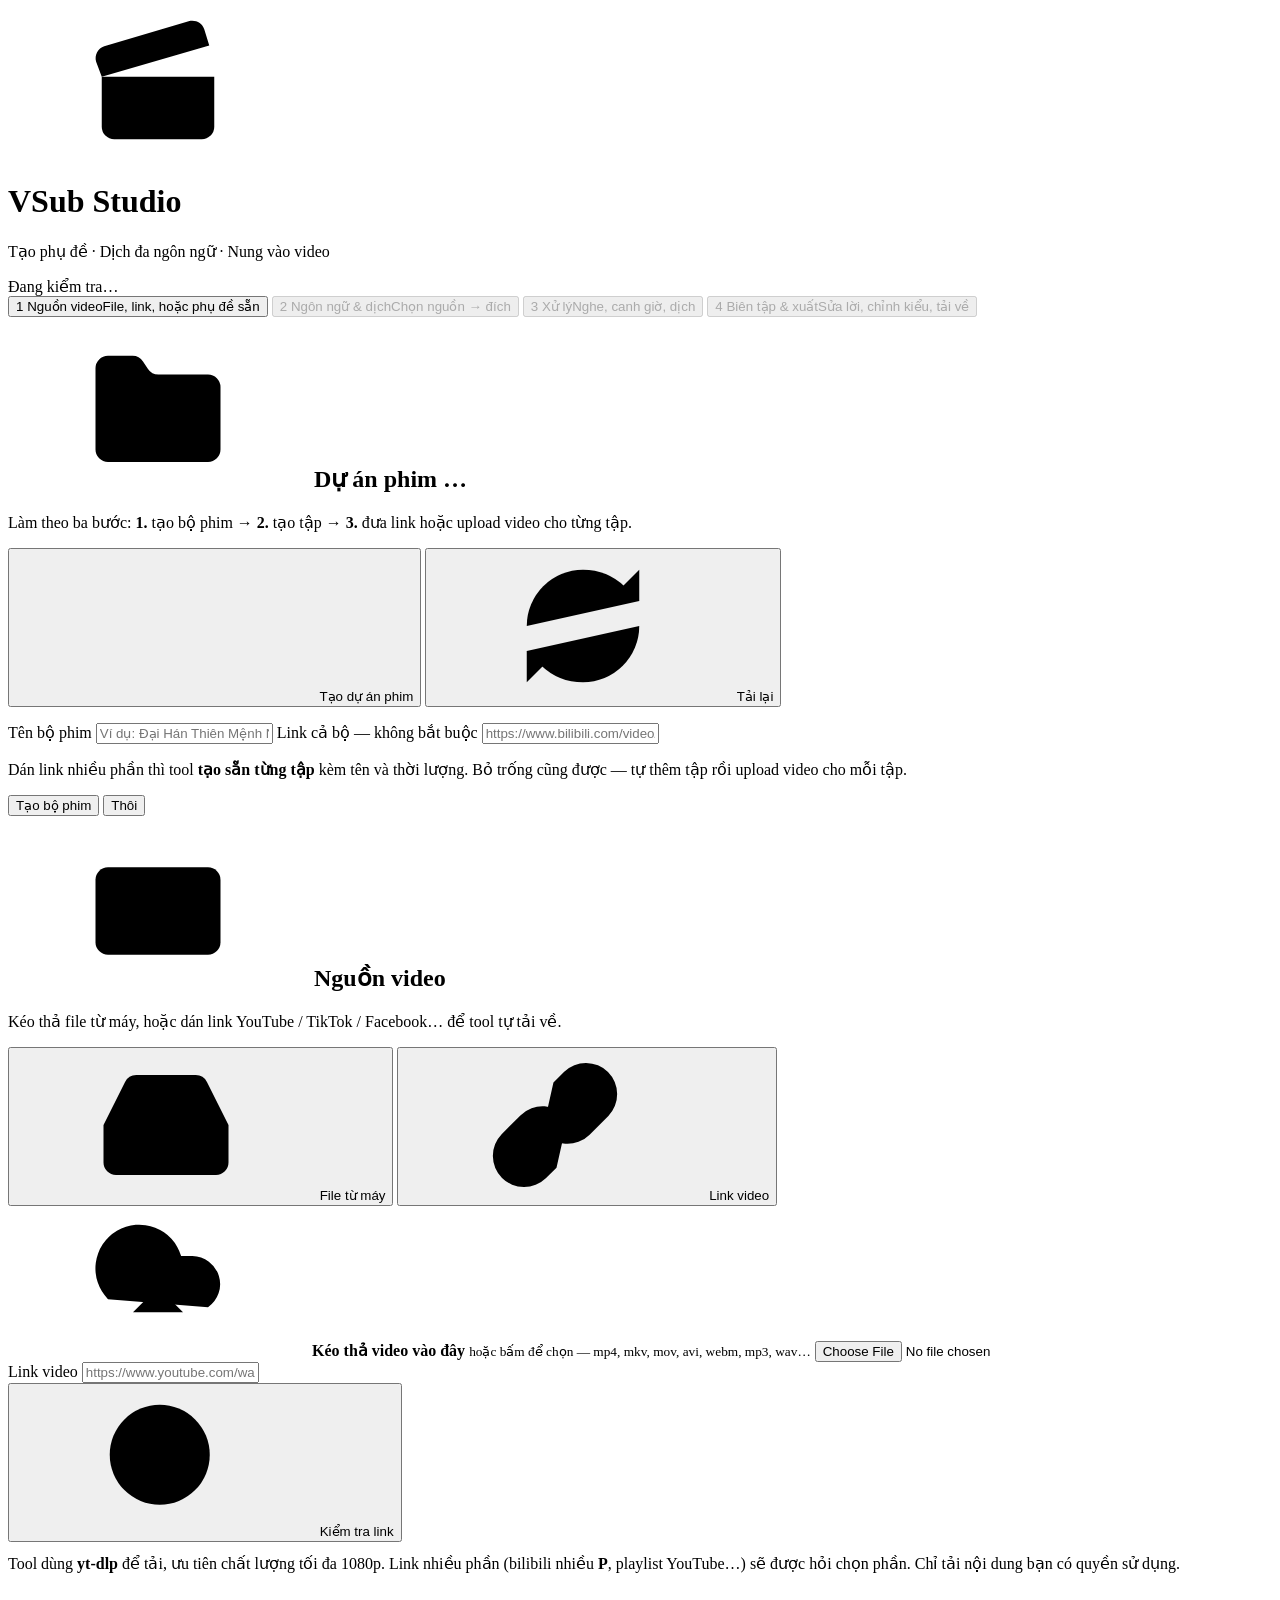
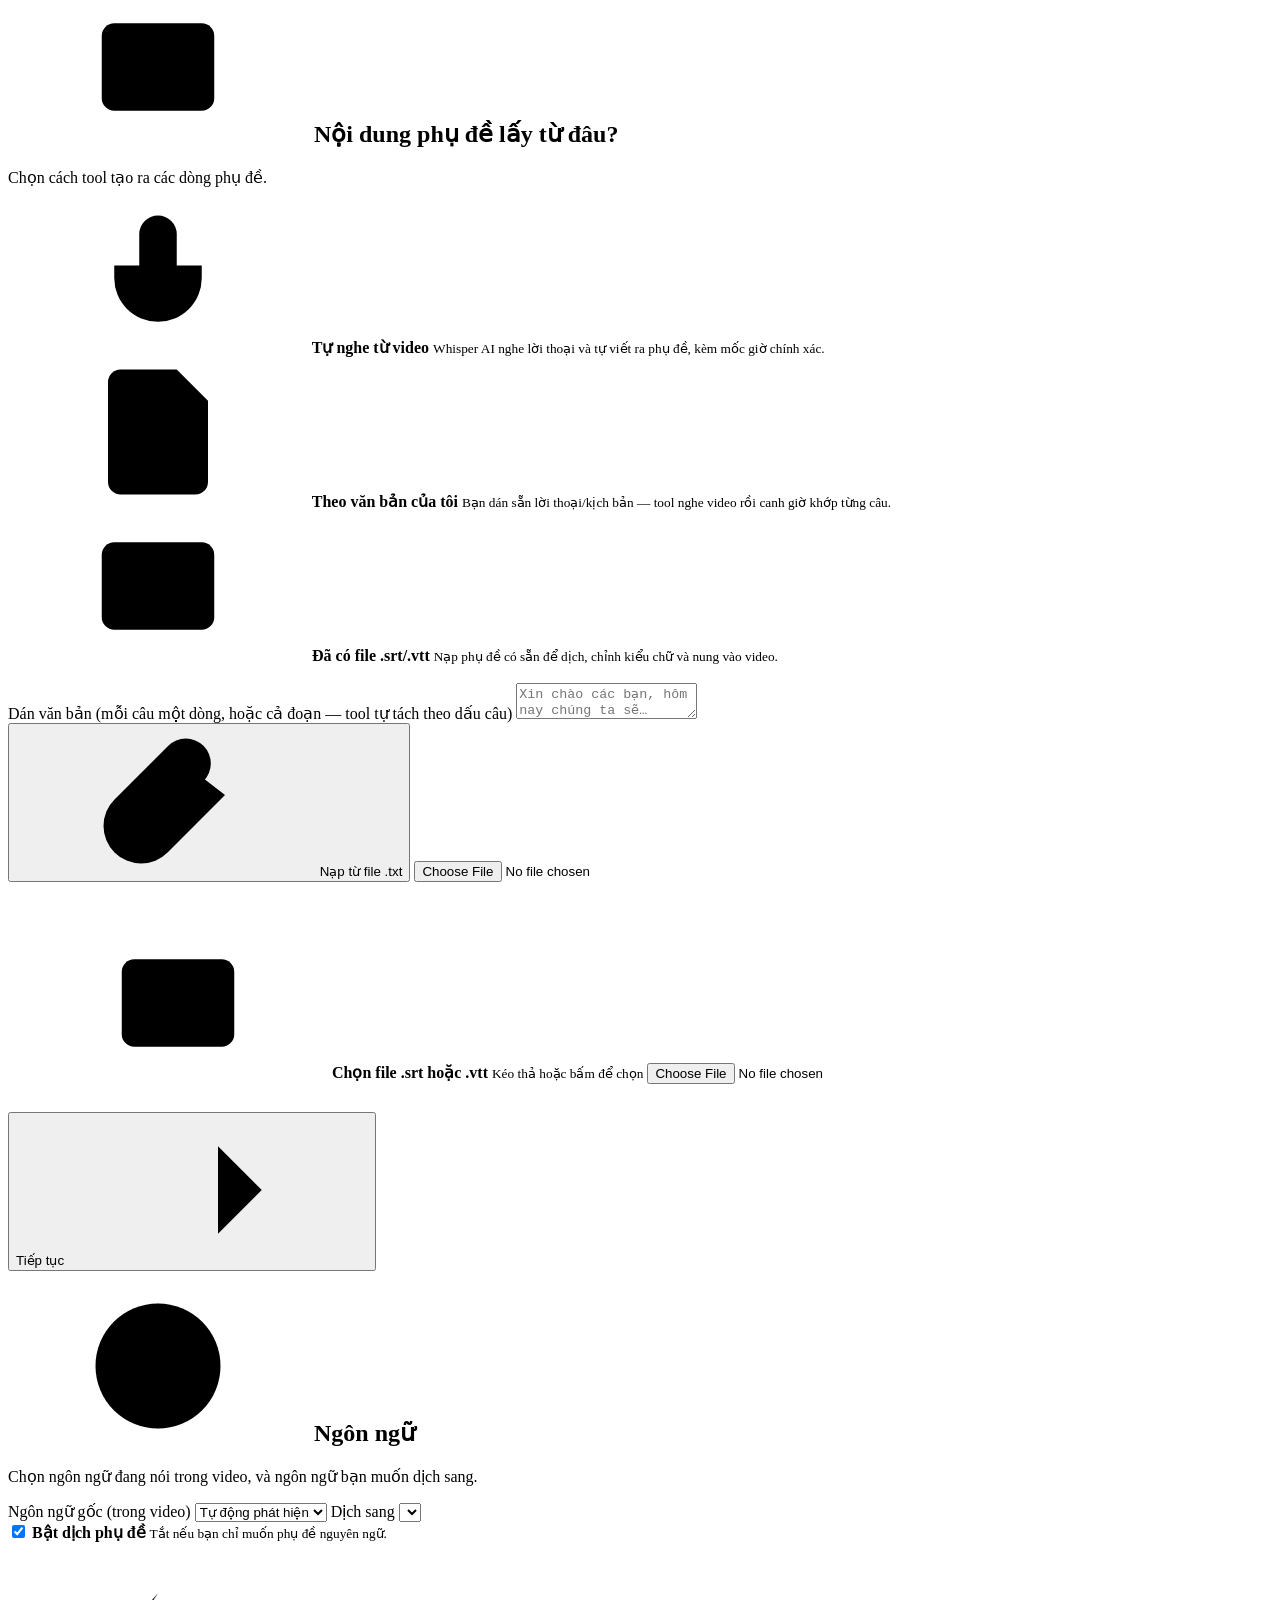
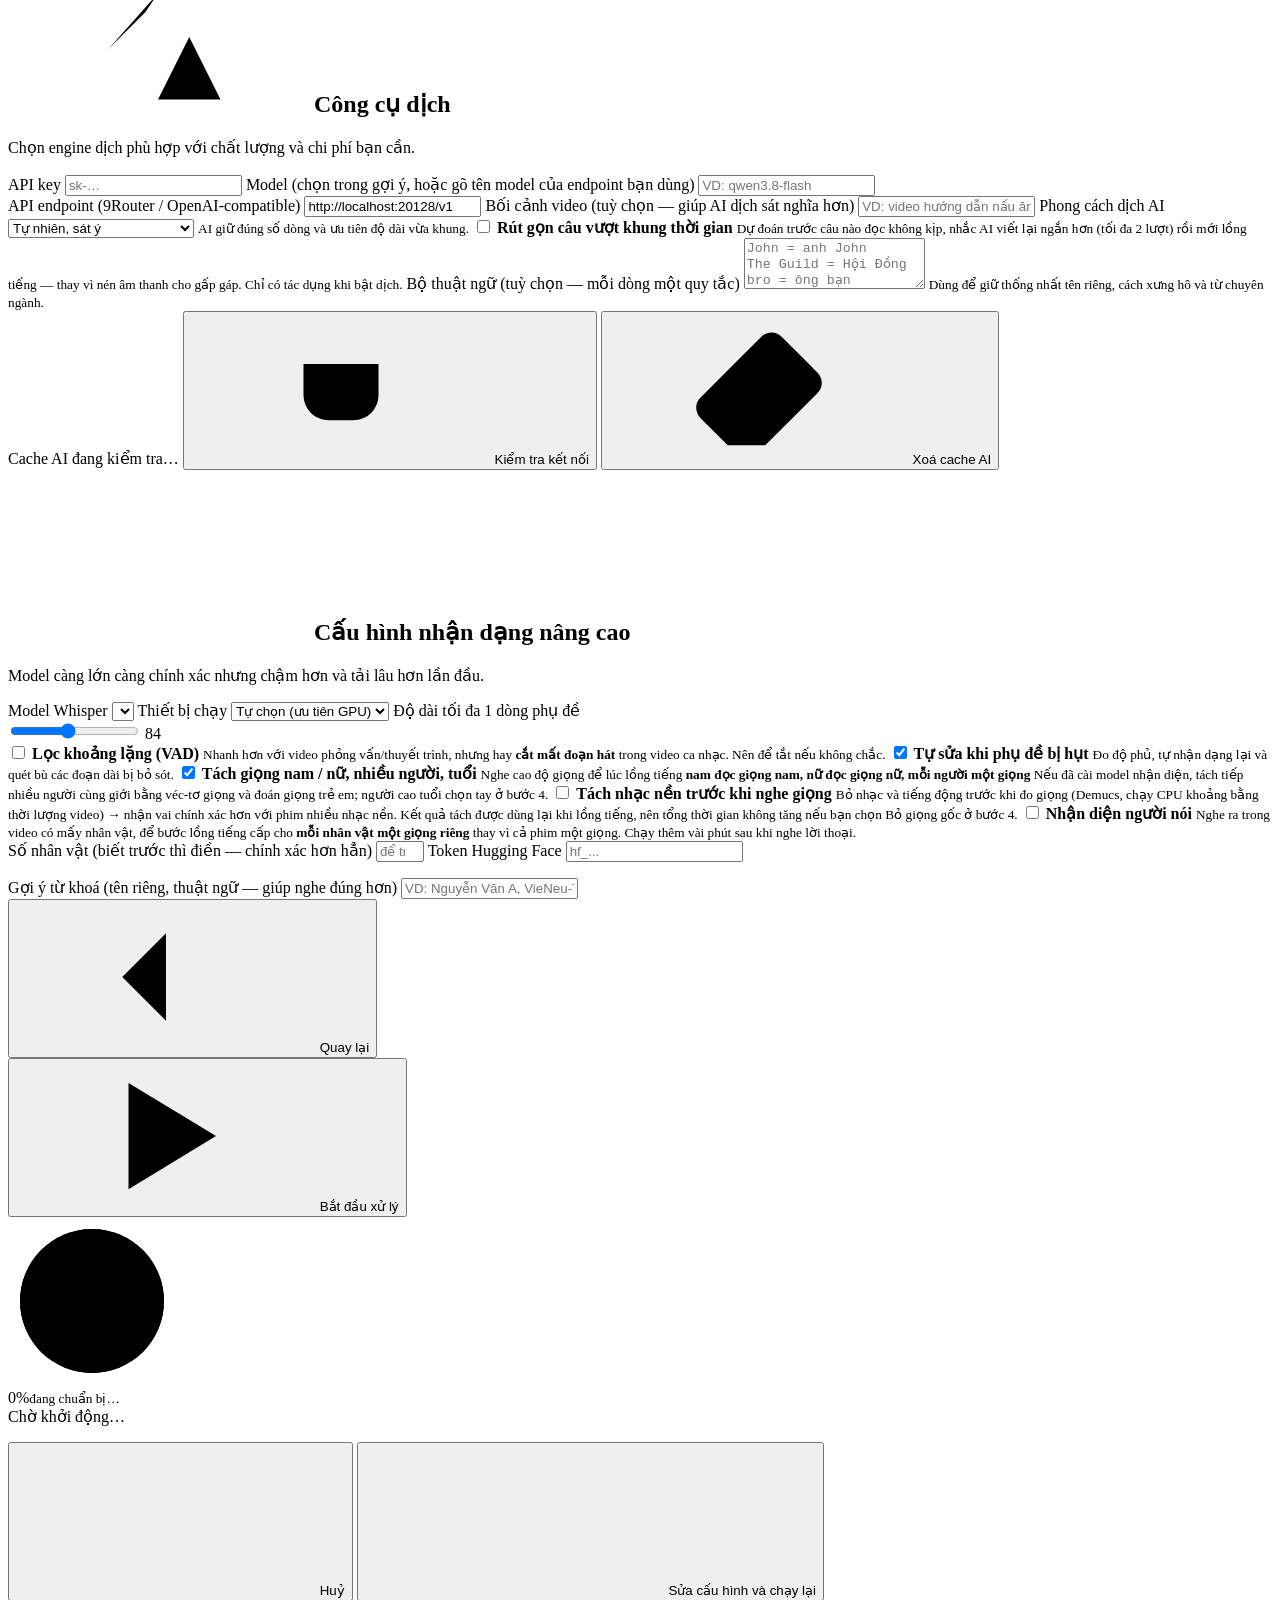
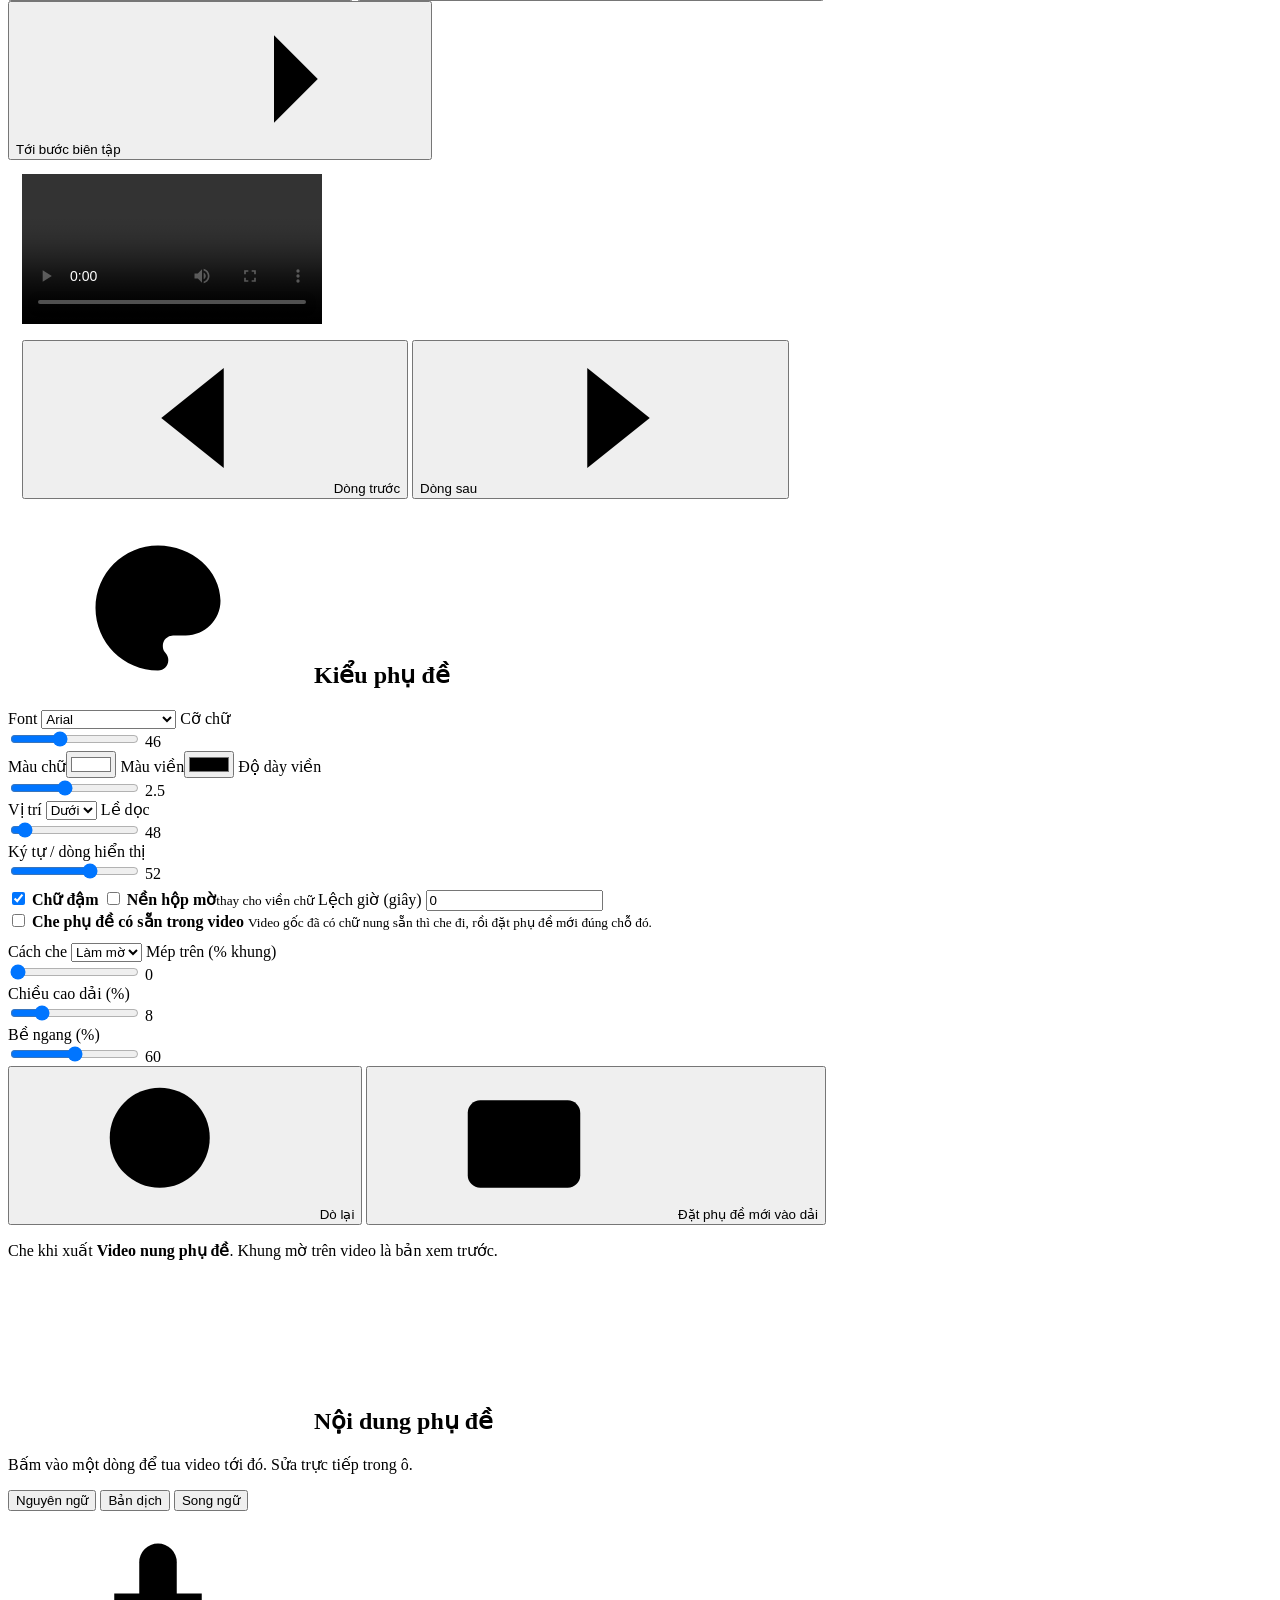
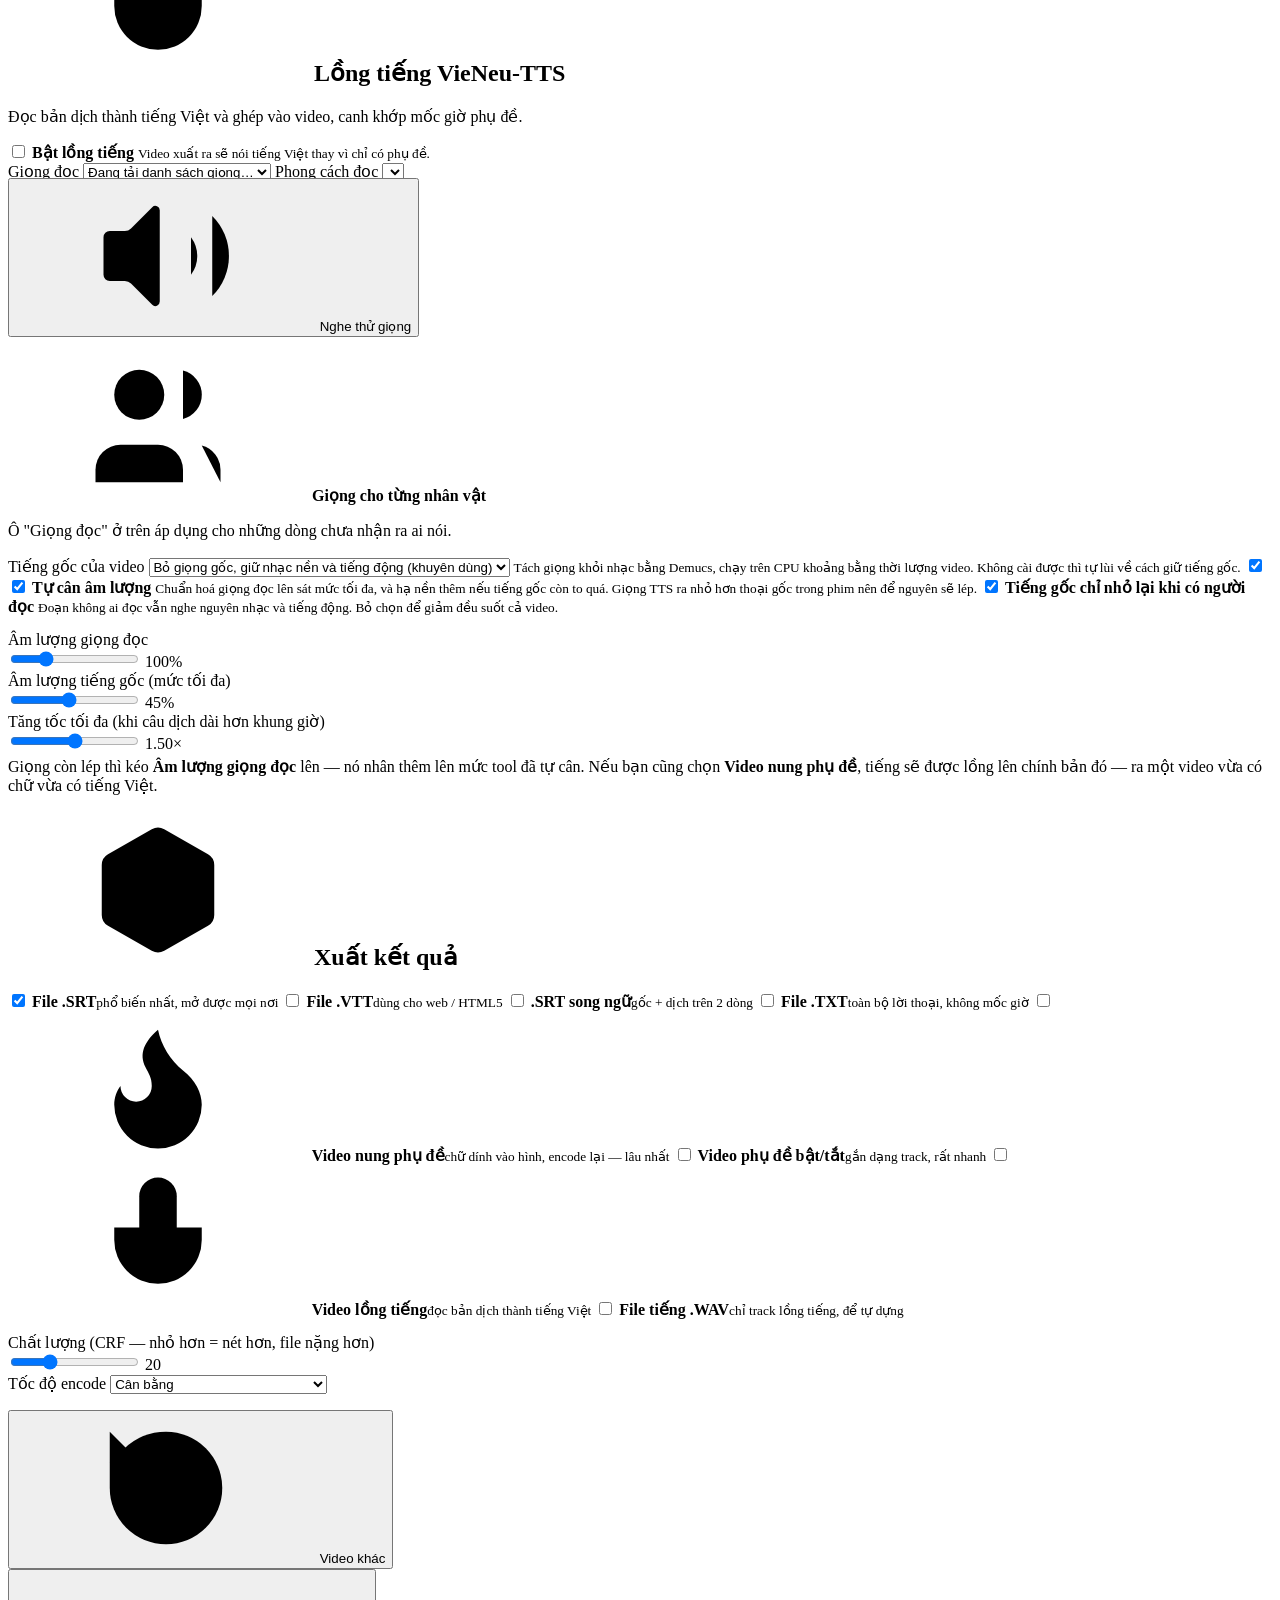
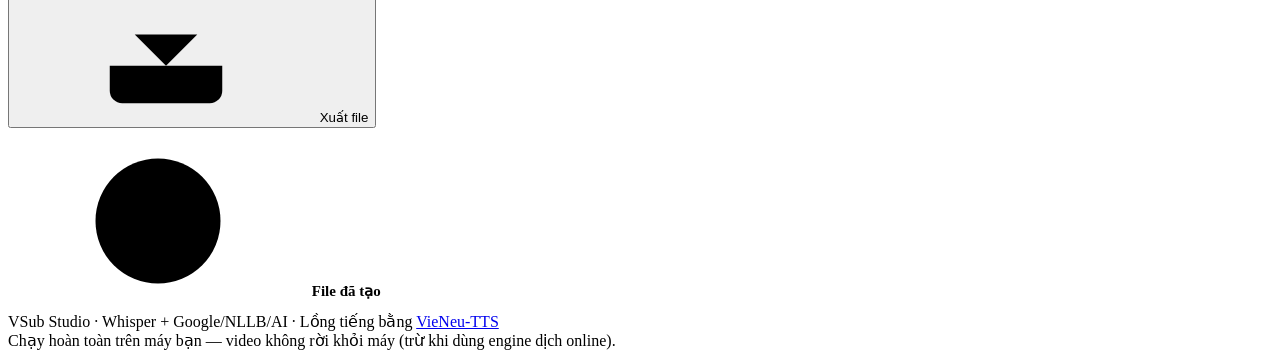
==== frontend/index.html @ 32cf1b8c "Bỏ giọng gốc bằng Demucs, giữ nhạc nền và tiếng động; chế độ tiếng gốc ở bước 4; tách nhạc trước khi" ====
<!DOCTYPE html>
<html lang="vi">
<head>
<meta charset="utf-8">
<meta name="viewport" content="width=device-width, initial-scale=1">
<title>VSub Studio — Tạo phụ đề & dịch video</title>
<script>
// Áp chủ đề đã lưu trước khi vẽ, tránh nháy sáng/tối; màu nhấn tuỳ chọn do js/theme.js lo.
// Chưa chọn gì thì dùng 'vang' (Hoàng kim) — trùng DEFAULT_THEME trong js/theme.js.
try { var _t = JSON.parse(localStorage.getItem('vsub.theme.v1') || '{}').theme || 'vang';
  if (_t !== 'hong') document.documentElement.dataset.theme = _t; } catch (e) { document.documentElement.dataset.theme = 'vang'; }
</script>
<link rel="stylesheet" href="/css/style.css">
<link rel="icon" href="data:image/svg+xml,<svg xmlns='http://www.w3.org/2000/svg' viewBox='0 0 32 32'><rect width='32' height='32' rx='8' fill='%23151009'/><rect x='1.5' y='1.5' width='29' height='29' rx='6.5' fill='none' stroke='%23dbb15c' stroke-width='1.5'/><path d='M13 10.5v11l9-5.5z' fill='%23e2b659'/></svg>">
</head>
<body>

<!-- Bộ icon SVG nội tuyến (nét 24px, lấy theo kiểu Lucide — giấy phép ISC). Dùng: <svg class="i"><use href="#i-ten"/></svg> -->
<svg xmlns="http://www.w3.org/2000/svg" style="display:none" aria-hidden="true">
  <symbol id="i-clapper" viewBox="0 0 24 24"><path d="M20.2 6 3 11l-.9-2.4c-.3-1.1.3-2.2 1.3-2.5l13.5-4c1.1-.3 2.2.3 2.5 1.3Z"/><path d="m6.2 5.3 3.1 3.9"/><path d="m12.4 3.4 3.1 4"/><path d="M3 11h18v8a2 2 0 0 1-2 2H5a2 2 0 0 1-2-2Z"/></symbol>
  <symbol id="i-film" viewBox="0 0 24 24"><rect width="18" height="18" x="3" y="3" rx="2"/><path d="M7 3v18"/><path d="M3 7.5h4"/><path d="M3 12h18"/><path d="M3 16.5h4"/><path d="M17 3v18"/><path d="M17 7.5h4"/><path d="M17 16.5h4"/></symbol>
  <symbol id="i-video" viewBox="0 0 24 24"><path d="m16 13 5.2 3.5a.5.5 0 0 0 .8-.4V7.9a.5.5 0 0 0-.8-.4L16 10.5"/><rect x="2" y="6" width="14" height="12" rx="2"/></symbol>
  <symbol id="i-folder" viewBox="0 0 24 24"><path d="M20 20a2 2 0 0 0 2-2V8a2 2 0 0 0-2-2h-7.9a2 2 0 0 1-1.7-.9l-.8-1.2A2 2 0 0 0 7.9 3H4a2 2 0 0 0-2 2v13a2 2 0 0 0 2 2Z"/></symbol>
  <symbol id="i-plus" viewBox="0 0 24 24"><path d="M5 12h14"/><path d="M12 5v14"/></symbol>
  <symbol id="i-minus" viewBox="0 0 24 24"><path d="M5 12h14"/></symbol>
  <symbol id="i-refresh" viewBox="0 0 24 24"><path d="M3 12a9 9 0 0 1 9-9 9.75 9.75 0 0 1 6.74 2.74L21 8"/><path d="M21 3v5h-5"/><path d="M21 12a9 9 0 0 1-9 9 9.75 9.75 0 0 1-6.74-2.74L3 16"/><path d="M8 16H3v5"/></symbol>
  <symbol id="i-rotate" viewBox="0 0 24 24"><path d="M3 12a9 9 0 1 0 9-9 9.75 9.75 0 0 0-6.74 2.74L3 8"/><path d="M3 3v5h5"/></symbol>
  <symbol id="i-download" viewBox="0 0 24 24"><path d="M21 15v4a2 2 0 0 1-2 2H5a2 2 0 0 1-2-2v-4"/><path d="m7 10 5 5 5-5"/><path d="M12 15V3"/></symbol>
  <symbol id="i-import" viewBox="0 0 24 24"><path d="M12 3v12"/><path d="m8 11 4 4 4-4"/><path d="M8 5H4a2 2 0 0 0-2 2v10a2 2 0 0 0 2 2h16a2 2 0 0 0 2-2V7a2 2 0 0 0-2-2h-4"/></symbol>
  <symbol id="i-upload-cloud" viewBox="0 0 24 24"><path d="M12 13v8"/><path d="M4 14.9A7 7 0 1 1 15.7 8h1.8a4.5 4.5 0 0 1 2.5 8.2"/><path d="m8 17 4-4 4 4"/></symbol>
  <symbol id="i-hard-drive" viewBox="0 0 24 24"><path d="M22 12H2"/><path d="M5.45 5.11 2 12v6a2 2 0 0 0 2 2h16a2 2 0 0 0 2-2v-6l-3.45-6.89A2 2 0 0 0 16.76 4H7.24a2 2 0 0 0-1.79 1.11z"/><path d="M6 16h.01"/><path d="M10 16h.01"/></symbol>
  <symbol id="i-link" viewBox="0 0 24 24"><path d="M10 13a5 5 0 0 0 7.54.54l3-3a5 5 0 0 0-7.07-7.07l-1.72 1.71"/><path d="M14 11a5 5 0 0 0-7.54-.54l-3 3a5 5 0 0 0 7.07 7.07l1.71-1.71"/></symbol>
  <symbol id="i-search" viewBox="0 0 24 24"><circle cx="11" cy="11" r="8"/><path d="m21 21-4.3-4.3"/></symbol>
  <symbol id="i-captions" viewBox="0 0 24 24"><rect width="18" height="14" x="3" y="5" rx="2"/><path d="M7 15h4"/><path d="M15 15h2"/><path d="M7 11h2"/><path d="M13 11h4"/></symbol>
  <symbol id="i-mic" viewBox="0 0 24 24"><path d="M12 2a3 3 0 0 0-3 3v7a3 3 0 0 0 6 0V5a3 3 0 0 0-3-3Z"/><path d="M19 10v2a7 7 0 0 1-14 0v-2"/><path d="M12 19v3"/></symbol>
  <symbol id="i-file-text" viewBox="0 0 24 24"><path d="M15 2H6a2 2 0 0 0-2 2v16a2 2 0 0 0 2 2h12a2 2 0 0 0 2-2V7Z"/><path d="M14 2v4a2 2 0 0 0 2 2h4"/><path d="M10 9H8"/><path d="M16 13H8"/><path d="M16 17H8"/></symbol>
  <symbol id="i-paperclip" viewBox="0 0 24 24"><path d="m21.44 11.05-9.19 9.19a6 6 0 0 1-8.49-8.49l8.57-8.57A4 4 0 1 1 18 8.84l-8.59 8.57a2 2 0 0 1-2.83-2.83l8.49-8.48"/></symbol>
  <symbol id="i-globe" viewBox="0 0 24 24"><circle cx="12" cy="12" r="10"/><path d="M12 2a14.5 14.5 0 0 0 0 20 14.5 14.5 0 0 0 0-20"/><path d="M2 12h20"/></symbol>
  <symbol id="i-languages" viewBox="0 0 24 24"><path d="m5 8 6 6"/><path d="m4 14 6-6 2-3"/><path d="M2 5h12"/><path d="M7 2h1"/><path d="m22 22-5-10-5 10"/><path d="M14 18h6"/></symbol>
  <symbol id="i-plug" viewBox="0 0 24 24"><path d="M12 22v-5"/><path d="M9 8V2"/><path d="M15 8V2"/><path d="M18 8v5a4 4 0 0 1-4 4h-4a4 4 0 0 1-4-4V8Z"/></symbol>
  <symbol id="i-eraser" viewBox="0 0 24 24"><path d="m7 21-4.3-4.3c-1-1-1-2.5 0-3.4l9.6-9.6c1-1 2.5-1 3.4 0l5.6 5.6c1 1 1 2.5 0 3.4L13 21"/><path d="M22 21H7"/><path d="m5 11 9 9"/></symbol>
  <symbol id="i-sliders" viewBox="0 0 24 24"><path d="M21 4h-7"/><path d="M10 4H3"/><path d="M21 12h-9"/><path d="M8 12H3"/><path d="M21 20h-5"/><path d="M12 20H3"/><path d="M14 2v4"/><path d="M8 10v4"/><path d="M16 18v4"/></symbol>
  <symbol id="i-play" viewBox="0 0 24 24"><path d="M6 3.5v17l14-8.5z"/></symbol>
  <symbol id="i-arrow-left" viewBox="0 0 24 24"><path d="m12 19-7-7 7-7"/><path d="M19 12H5"/></symbol>
  <symbol id="i-arrow-right" viewBox="0 0 24 24"><path d="M5 12h14"/><path d="m12 5 7 7-7 7"/></symbol>
  <symbol id="i-x" viewBox="0 0 24 24"><path d="M18 6 6 18"/><path d="m6 6 12 12"/></symbol>
  <symbol id="i-skip-back" viewBox="0 0 24 24"><path d="M19 20 9 12l10-8z"/><path d="M5 19V5"/></symbol>
  <symbol id="i-skip-forward" viewBox="0 0 24 24"><path d="m5 4 10 8-10 8z"/><path d="M19 5v14"/></symbol>
  <symbol id="i-palette" viewBox="0 0 24 24"><path d="M12 2C6.5 2 2 6.5 2 12s4.5 10 10 10c.93 0 1.65-.75 1.65-1.69 0-.44-.18-.83-.44-1.12-.29-.29-.44-.65-.44-1.13a1.64 1.64 0 0 1 1.67-1.67h2c3.05 0 5.56-2.5 5.56-5.55C21.97 6.01 17.46 2 12 2z"/><path d="M13.5 6.5h.01"/><path d="M17.5 10.5h.01"/><path d="M8.5 7.5h.01"/><path d="M6.5 12.5h.01"/></symbol>
  <symbol id="i-list" viewBox="0 0 24 24"><path d="M3 12h.01"/><path d="M3 18h.01"/><path d="M3 6h.01"/><path d="M8 12h13"/><path d="M8 18h13"/><path d="M8 6h13"/></symbol>
  <symbol id="i-volume" viewBox="0 0 24 24"><path d="M11 4.7a.7.7 0 0 0-1.2-.5L6.4 7.6a1.4 1.4 0 0 1-1 .4H3a1 1 0 0 0-1 1v6a1 1 0 0 0 1 1h2.4a1.4 1.4 0 0 1 1 .4l3.4 3.4a.7.7 0 0 0 1.2-.5z"/><path d="M16 9a5 5 0 0 1 0 6"/><path d="M19.4 18.4a9 9 0 0 0 0-12.8"/></symbol>
  <symbol id="i-users" viewBox="0 0 24 24"><path d="M16 21v-2a4 4 0 0 0-4-4H6a4 4 0 0 0-4 4v2"/><circle cx="9" cy="7" r="4"/><path d="M22 21v-2a4 4 0 0 0-3-3.87"/><path d="M16 3.13a4 4 0 0 1 0 7.75"/></symbol>
  <symbol id="i-package" viewBox="0 0 24 24"><path d="M11 21.73a2 2 0 0 0 2 0l7-4A2 2 0 0 0 21 16V8a2 2 0 0 0-1-1.73l-7-4a2 2 0 0 0-2 0l-7 4A2 2 0 0 0 3 8v8a2 2 0 0 0 1 1.73z"/><path d="M12 22V12"/><path d="m3.3 7 8.7 5 8.7-5"/></symbol>
  <symbol id="i-flame" viewBox="0 0 24 24"><path d="M8.5 14.5A2.5 2.5 0 0 0 11 12c0-1.38-.5-2-1-3-1.07-2.14-.22-4.05 2-6 .5 2.5 2 4.9 4 6.5 2 1.6 3 3.5 3 5.5a7 7 0 1 1-14 0c0-1.15.43-2.29 1-3a2.5 2.5 0 0 0 2.5 2.5z"/></symbol>
  <symbol id="i-check" viewBox="0 0 24 24"><path d="M20 6 9 17l-5-5"/></symbol>
  <symbol id="i-check-circle" viewBox="0 0 24 24"><circle cx="12" cy="12" r="10"/><path d="m9 12 2 2 4-4"/></symbol>
  <symbol id="i-circle" viewBox="0 0 24 24"><circle cx="12" cy="12" r="9"/></symbol>
  <symbol id="i-trash" viewBox="0 0 24 24"><path d="M3 6h18"/><path d="M19 6v14c0 1-1 2-2 2H7c-1 0-2-1-2-2V6"/><path d="M8 6V4c0-1 1-2 2-2h4c1 0 2 1 2 2v2"/><path d="M10 11v6"/><path d="M14 11v6"/></symbol>
  <symbol id="i-pencil" viewBox="0 0 24 24"><path d="M21.17 6.81a1 1 0 0 0-3.98-3.98L3.84 16.17a2 2 0 0 0-.5.83l-1.32 4.35a.5.5 0 0 0 .62.62l4.35-1.32a2 2 0 0 0 .83-.5z"/><path d="m15 5 4 4"/></symbol>
  <symbol id="i-loader" viewBox="0 0 24 24"><path d="M21 12a9 9 0 1 1-6.22-8.56"/></symbol>
  <symbol id="i-target" viewBox="0 0 24 24"><circle cx="12" cy="12" r="10"/><circle cx="12" cy="12" r="6"/><circle cx="12" cy="12" r="2"/></symbol>
  <symbol id="i-alert" viewBox="0 0 24 24"><path d="m21.73 18-8-14a2 2 0 0 0-3.48 0l-8 14A2 2 0 0 0 4 21h16a2 2 0 0 0 1.73-3"/><path d="M12 9v4"/><path d="M12 17h.01"/></symbol>
  <symbol id="i-chevron-down" viewBox="0 0 24 24"><path d="m6 9 6 6 6-6"/></symbol>
</svg>

<div class="aurora"><span></span><span></span><span></span></div>
<div class="grid-overlay"></div>

<div class="shell">

  <header class="top">
    <div class="logo">
      <div class="logo-mark"><svg class="i" aria-hidden="true"><use href="#i-clapper"/></svg></div>
      <div>
        <h1>VSub Studio</h1>
        <p>Tạo phụ đề · Dịch đa ngôn ngữ · Nung vào video</p>
      </div>
    </div>
    <div class="top-right">
      <div class="status-row" id="statusRow">
        <span class="pill"><i class="dot"></i> Đang kiểm tra…</span>
      </div>
      <div class="theme-pick" id="themePick"></div>
    </div>
  </header>

  <nav class="stepper" aria-label="Các bước thực hiện">
    <button class="step-btn active" data-step="1"><span class="num">1</span>
      <span class="lbl">Nguồn video<span class="sub" id="step1Sub">File, link, hoặc phụ đề sẵn</span></span></button>
    <button class="step-btn" data-step="2" disabled><span class="num">2</span>
      <span class="lbl">Ngôn ngữ &amp; dịch<span class="sub" id="step2Sub">Chọn nguồn → đích</span></span></button>
    <button class="step-btn" data-step="3" disabled><span class="num">3</span>
      <span class="lbl">Xử lý<span class="sub" id="step3Sub">Nghe, canh giờ, dịch</span></span></button>
    <button class="step-btn" data-step="4" disabled><span class="num">4</span>
      <span class="lbl">Biên tập &amp; xuất<span class="sub" id="step4Sub">Sửa lời, chỉnh kiểu, tải về</span></span></button>
  </nav>

  <!-- ══════════════════════════ BƯỚC 1 ══════════════════════════ -->
  <section class="panel active" id="panel1">
    <div class="card" id="projectCard">
      <h2><span class="ic"><svg class="i" aria-hidden="true"><use href="#i-folder"/></svg></span> Dự án phim <span class="badge" id="projCount">…</span></h2>
      <p class="hint">Làm theo ba bước: <b>1.</b> tạo bộ phim → <b>2.</b> tạo tập →
        <b>3.</b> đưa link hoặc upload video cho từng tập.</p>
      <p class="projsum" id="projSum"></p>
      <div class="actions" style="margin-bottom:16px">
        <button class="btn primary sm" id="filmNew"><svg class="i" aria-hidden="true"><use href="#i-plus"/></svg> Tạo dự án phim</button>
        <button class="btn sm ghost" id="projReload"><svg class="i" aria-hidden="true"><use href="#i-refresh"/></svg> Tải lại</button>
      </div>

      <!-- form tạo bộ phim, ẩn cho tới khi bấm nút -->
      <div id="filmForm" class="newfilm hide">
        <label class="field">
          <span>Tên bộ phim</span>
          <input type="text" id="filmName" placeholder="Ví dụ: Đại Hán Thiên Mệnh Nhân">
        </label>
        <label class="field">
          <span>Link cả bộ <span class="muted">— không bắt buộc</span></span>
          <input type="url" id="filmUrl" placeholder="https://www.bilibili.com/video/BV…">
        </label>
        <p class="muted">Dán link nhiều phần thì tool <b>tạo sẵn từng tập</b> kèm tên và thời lượng.
          Bỏ trống cũng được — tự thêm tập rồi upload video cho mỗi tập.</p>
        <div class="actions">
          <button class="btn primary sm" id="filmSave">Tạo bộ phim</button>
          <button class="btn sm ghost" id="filmCancel">Thôi</button>
        </div>
      </div>

      <div id="projList"></div>
    </div>

    <div class="card">
      <div id="targetBar" class="targetbar hide"></div>
      <h2><span class="ic"><svg class="i" aria-hidden="true"><use href="#i-import"/></svg></span> Nguồn video</h2>
      <p class="hint">Kéo thả file từ máy, hoặc dán link YouTube / TikTok / Facebook… để tool tự tải về.</p>

      <div class="tabs">
        <button class="tab active" data-src="file"><svg class="i" aria-hidden="true"><use href="#i-hard-drive"/></svg> File từ máy</button>
        <button class="tab" data-src="url"><svg class="i" aria-hidden="true"><use href="#i-link"/></svg> Link video</button>
      </div>

      <div class="tabpane active" data-pane="file">
        <div class="drop" id="drop" role="button" tabindex="0" aria-label="Chọn file video từ máy">
          <span class="ic"><svg class="i" aria-hidden="true"><use href="#i-upload-cloud"/></svg></span>
          <strong>Kéo thả video vào đây</strong>
          <small>hoặc bấm để chọn — mp4, mkv, mov, avi, webm, mp3, wav…</small>
          <input type="file" id="fileInput" class="hide"
                 accept="video/*,audio/*,.mkv,.ts,.flv,.wmv">
        </div>
        <div id="fileCard"></div>
      </div>

      <div class="tabpane" data-pane="url">
        <label class="field">
          <span>Link video</span>
          <input type="url" id="urlInput" placeholder="https://www.youtube.com/watch?v=…">
        </label>
        <div class="actions">
          <button class="btn sm ghost" id="checkLink"><svg class="i" aria-hidden="true"><use href="#i-search"/></svg> Kiểm tra link</button>
          <span class="muted" id="linkState" style="align-self:center"></span>
        </div>
        <p class="muted" style="margin-top:12px">Tool dùng <b>yt-dlp</b> để tải, ưu tiên chất lượng tối đa 1080p.
          Link nhiều phần (bilibili nhiều <b>P</b>, playlist YouTube…) sẽ được hỏi chọn phần.
          Chỉ tải nội dung bạn có quyền sử dụng.</p>
        <div id="linkParts" class="hide"></div>
      </div>

      <div id="srcSummary" class="srcbar hide"></div>
    </div>

    <div class="card">
      <h2><span class="ic"><svg class="i" aria-hidden="true"><use href="#i-captions"/></svg></span> Nội dung phụ đề lấy từ đâu?</h2>
      <p class="hint">Chọn cách tool tạo ra các dòng phụ đề.</p>

      <div class="choice-grid" id="modeGrid">
        <div class="choice on" data-mode="auto" role="button" tabindex="0">
          <b><svg class="i" aria-hidden="true"><use href="#i-mic"/></svg> Tự nghe từ video</b>
          <small>Whisper AI nghe lời thoại và tự viết ra phụ đề, kèm mốc giờ chính xác.</small>
        </div>
        <div class="choice" data-mode="text" role="button" tabindex="0">
          <b><svg class="i" aria-hidden="true"><use href="#i-file-text"/></svg> Theo văn bản của tôi</b>
          <small>Bạn dán sẵn lời thoại/kịch bản — tool nghe video rồi canh giờ khớp từng câu.</small>
        </div>
        <div class="choice" data-mode="srt" role="button" tabindex="0">
          <b><svg class="i" aria-hidden="true"><use href="#i-captions"/></svg> Đã có file .srt/.vtt</b>
          <small>Nạp phụ đề có sẵn để dịch, chỉnh kiểu chữ và nung vào video.</small>
        </div>
      </div>

      <div id="modeText" class="hide" style="margin-top:18px">
        <label class="field">
          <span>Dán văn bản (mỗi câu một dòng, hoặc cả đoạn — tool tự tách theo dấu câu)</span>
          <textarea id="scriptText" placeholder="Xin chào các bạn, hôm nay chúng ta sẽ…&#10;Trước tiên hãy cùng xem qua…"></textarea>
        </label>
        <div class="actions">
          <button class="btn sm ghost" id="pickTxt"><svg class="i" aria-hidden="true"><use href="#i-paperclip"/></svg> Nạp từ file .txt</button>
          <input type="file" id="txtInput" class="hide" accept=".txt,.md,text/plain">
        </div>
      </div>

      <div id="modeSrt" class="hide" style="margin-top:18px">
        <div class="drop" id="dropSrt" style="padding:28px 20px" role="button" tabindex="0" aria-label="Chọn file phụ đề .srt hoặc .vtt">
          <span class="ic"><svg class="i" aria-hidden="true"><use href="#i-captions"/></svg></span>
          <strong>Chọn file .srt hoặc .vtt</strong>
          <small>Kéo thả hoặc bấm để chọn</small>
          <input type="file" id="srtInput" class="hide" accept=".srt,.vtt">
        </div>
        <div id="srtCard"></div>
      </div>
    </div>

    <div class="actions right">
      <button class="btn primary" id="toStep2">Tiếp tục <svg class="i" aria-hidden="true"><use href="#i-arrow-right"/></svg></button>
    </div>
  </section>

  <!-- ══════════════════════════ BƯỚC 2 ══════════════════════════ -->
  <section class="panel" id="panel2">
    <div class="card">
      <h2><span class="ic"><svg class="i" aria-hidden="true"><use href="#i-globe"/></svg></span> Ngôn ngữ</h2>
      <p class="hint">Chọn ngôn ngữ đang nói trong video, và ngôn ngữ bạn muốn dịch sang.</p>

      <div class="grid2">
        <label class="field">
          <span>Ngôn ngữ gốc (trong video)</span>
          <select id="srcLang"><option value="">Tự động phát hiện</option></select>
        </label>
        <label class="field">
          <span>Dịch sang</span>
          <select id="tgtLang"></select>
        </label>
      </div>

      <label class="switch" style="margin-top:4px">
        <input type="checkbox" id="doTranslate" checked>
        <span class="track"></span>
        <span class="txt"><b>Bật dịch phụ đề</b>
          <small>Tắt nếu bạn chỉ muốn phụ đề nguyên ngữ.</small></span>
      </label>
    </div>

    <div class="card" id="engineCard">
      <h2><span class="ic"><svg class="i" aria-hidden="true"><use href="#i-languages"/></svg></span> Công cụ dịch</h2>
      <p class="hint">Chọn engine dịch phù hợp với chất lượng và chi phí bạn cần.</p>
      <div class="choice-grid" id="engineGrid"></div>

      <div id="aiBox" class="hide" style="margin-top:18px">
        <div class="divider"></div>
        <div class="grid2">
          <label class="field">
            <span>API key <span id="keyHint" class="muted"></span></span>
            <input type="password" id="apiKey" placeholder="sk-…" autocomplete="off">
          </label>
          <label class="field">
            <span>Model <span class="muted">(chọn trong gợi ý, hoặc gõ tên model của endpoint bạn dùng)</span></span>
            <input type="text" id="aiModel" list="aiModelList" autocomplete="off" spellcheck="false"
                   placeholder="VD: qwen3.8-flash">
            <datalist id="aiModelList"></datalist>
          </label>
        </div>
        <label class="field hide" id="baseUrlField">
          <span>API endpoint <span class="muted">(9Router / OpenAI-compatible)</span></span>
          <input type="url" id="aiBaseUrl" value="http://localhost:20128/v1" placeholder="http://localhost:20128/v1">
        </label>
        <label class="field">
          <span>Bối cảnh video <span class="muted">(tuỳ chọn — giúp AI dịch sát nghĩa hơn)</span></span>
          <input type="text" id="contextNote" placeholder="VD: video hướng dẫn nấu ăn, giọng vui vẻ, nhiều tiếng lóng">
        </label>
        <label class="field">
          <span>Phong cách dịch AI</span>
          <select id="translationMode">
            <option value="natural">Tự nhiên, sát ý</option>
            <option value="funny">Hài hước, bắt trend</option>
            <option value="cinematic">Điện ảnh, giàu cảm xúc</option>
            <option value="dubbing">Tối ưu lồng tiếng, câu ngắn</option>
          </select>
          <small class="muted">AI giữ đúng số dòng và ưu tiên độ dài vừa khung.</small>
        </label>
        <label class="switch" style="margin:4px 0 14px">
          <input type="checkbox" id="budgetLoop">
          <span class="track"></span>
          <span class="txt"><b>Rút gọn câu vượt khung thời gian</b>
            <small>Dự đoán trước câu nào đọc không kịp, nhắc AI viết lại ngắn hơn (tối đa 2 lượt)
              rồi mới lồng tiếng — thay vì nén âm thanh cho gấp gáp. Chỉ có tác dụng khi bật dịch.</small></span>
        </label>
        <label class="field">
          <span>Bộ thuật ngữ <span class="muted">(tuỳ chọn — mỗi dòng một quy tắc)</span></span>
          <textarea id="glossary" rows="3" placeholder="John = anh John&#10;The Guild = Hội Đồng&#10;bro = ông bạn"></textarea>
          <small class="muted">Dùng để giữ thống nhất tên riêng, cách xưng hô và từ chuyên ngành.</small>
        </label>
        <div class="cache-tools">
          <span class="muted" id="cacheInfo">Cache AI đang kiểm tra…</span>
          <button class="btn sm" id="aiCheck" type="button" title="Gọi thử một câu ngắn với key, endpoint và model đang nhập"><svg class="i" aria-hidden="true"><use href="#i-plug"/></svg> Kiểm tra kết nối</button>
          <button class="btn sm ghost" id="clearCache" type="button"><svg class="i" aria-hidden="true"><use href="#i-eraser"/></svg> Xoá cache AI</button>
        </div>
      </div>
    </div>

    <div class="card">
      <h2><span class="ic"><svg class="i" aria-hidden="true"><use href="#i-sliders"/></svg></span> Cấu hình nhận dạng <span class="badge">nâng cao</span></h2>
      <p class="hint">Model càng lớn càng chính xác nhưng chậm hơn và tải lâu hơn lần đầu.</p>
      <div class="grid3">
        <label class="field">
          <span>Model Whisper</span>
          <select id="asrModel"></select>
        </label>
        <label class="field">
          <span>Thiết bị chạy</span>
          <select id="device">
            <option value="auto">Tự chọn (ưu tiên GPU)</option>
            <option value="cuda">GPU (CUDA)</option>
            <option value="cpu">CPU</option>
          </select>
        </label>
        <label class="field">
          <span>Độ dài tối đa 1 dòng phụ đề</span>
          <div class="rangeline">
            <input type="range" id="maxChars" min="40" max="140" step="4" value="84">
            <output id="maxCharsOut">84</output>
          </div>
        </label>
      </div>
      <label class="switch" style="margin-bottom:14px">
        <input type="checkbox" id="vad">
        <span class="track"></span>
        <span class="txt"><b>Lọc khoảng lặng (VAD)</b>
          <small>Nhanh hơn với video phỏng vấn/thuyết trình, nhưng hay <b>cắt mất đoạn hát</b>
            trong video ca nhạc. Nên để tắt nếu không chắc.</small></span>
      </label>
      <label class="switch" style="margin-bottom:14px">
        <input type="checkbox" id="autoFix" checked>
        <span class="track"></span>
        <span class="txt"><b>Tự sửa khi phụ đề bị hụt</b>
          <small>Đo độ phủ, tự nhận dạng lại và quét bù các đoạn dài bị bỏ sót.</small></span>
      </label>
      <label class="switch" style="margin-bottom:14px">
        <input type="checkbox" id="genderOn" checked>
        <span class="track"></span>
        <span class="txt"><b>Tách giọng nam / nữ, nhiều người, tuổi</b>
          <small>Nghe cao độ giọng để lúc lồng tiếng
            <b>nam đọc giọng nam, nữ đọc giọng nữ, mỗi người một giọng</b>
            Nếu đã cài model nhận diện, tách tiếp nhiều người cùng giới bằng véc-tơ giọng
            và đoán giọng trẻ em; người cao tuổi chọn tay ở bước 4.</small></span>
      </label>
      <label class="switch" style="margin-bottom:14px">
        <input type="checkbox" id="separateFirstOn">
        <span class="track"></span>
        <span class="txt"><b>Tách nhạc nền trước khi nghe giọng</b>
          <small>Bỏ nhạc và tiếng động trước khi đo giọng (Demucs, chạy CPU khoảng bằng thời lượng video)
            → nhận vai chính xác hơn với phim nhiều nhạc nền. Kết quả tách được dùng lại khi lồng tiếng,
            nên tổng thời gian không tăng nếu bạn chọn Bỏ giọng gốc ở bước 4.</small></span>
      </label>
      <label class="switch" style="margin-bottom:14px">
        <input type="checkbox" id="diarizeOn">
        <span class="track"></span>
        <span class="txt"><b>Nhận diện người nói</b>
          <small>Nghe ra trong video có mấy nhân vật, để bước lồng tiếng cấp cho
            <b>mỗi nhân vật một giọng riêng</b> thay vì cả phim một giọng.
            Chạy thêm vài phút sau khi nghe lời thoại.</small></span>
      </label>

      <div id="diarizeOpts" class="hide subbox">
        <div class="grid2">
          <label class="field">
            <span>Số nhân vật <span class="muted">(biết trước thì điền — chính xác hơn hẳn)</span></span>
            <input type="number" id="numSpeakers" min="1" max="20" placeholder="để trống = tự đoán">
          </label>
          <label class="field" id="hfTokenWrap">
            <span>Token Hugging Face</span>
            <input type="password" id="hfToken" placeholder="hf_..." autocomplete="off">
          </label>
        </div>
        <p class="hint" id="diarizeHint"></p>
      </div>

      <label class="field">
        <span>Gợi ý từ khoá <span class="muted">(tên riêng, thuật ngữ — giúp nghe đúng hơn)</span></span>
        <input type="text" id="prompt" placeholder="VD: Nguyễn Văn A, VieNeu-TTS, FastAPI">
      </label>
    </div>

    <div class="actions">
      <button class="btn ghost" data-goto="1"><svg class="i" aria-hidden="true"><use href="#i-arrow-left"/></svg> Quay lại</button>
      <div style="flex:1"></div>
      <button class="btn primary" id="startBtn"><svg class="i" aria-hidden="true"><use href="#i-play"/></svg> Bắt đầu xử lý</button>
    </div>
  </section>

  <!-- ══════════════════════════ BƯỚC 3 ══════════════════════════ -->
  <section class="panel" id="panel3">
    <div class="card">
      <div class="progress-hero">
        <div class="ring" id="ring">
          <svg width="168" height="168">
            <defs>
              <linearGradient id="ringGrad" x1="0" y1="0" x2="1" y2="1">
                <stop offset="0%" style="stop-color:var(--brand)"/>
                <stop offset="60%" style="stop-color:var(--brand-2)"/>
                <stop offset="100%" style="stop-color:var(--accent)"/>
              </linearGradient>
            </defs>
            <circle class="bg" cx="84" cy="84" r="72"></circle>
            <circle class="fg" cx="84" cy="84" r="72" id="ringFg"
                    stroke-dasharray="452.4" stroke-dashoffset="452.4"></circle>
          </svg>
          <div class="val"><div><span id="pctText">0</span>%<small id="phaseText">đang chuẩn bị…</small></div></div>
        </div>
      </div>
      <div class="steps-list" id="stepsList"></div>
      <div id="covWarn" class="hide"></div>
      <div class="logbox" id="logBox">Chờ khởi động…</div>
      <div class="actions" style="margin-top:16px">
        <button class="btn danger" id="cancelBtn"><svg class="i" aria-hidden="true"><use href="#i-x"/></svg> Huỷ</button>
        <button class="btn ghost hide" id="retryFromError"><svg class="i" aria-hidden="true"><use href="#i-sliders"/></svg> Sửa cấu hình và chạy lại</button>
        <div style="flex:1"></div>
        <button class="btn primary hide" id="toEditor">Tới bước biên tập <svg class="i" aria-hidden="true"><use href="#i-arrow-right"/></svg></button>
      </div>
    </div>
  </section>

  <!-- ══════════════════════════ BƯỚC 4 ══════════════════════════ -->
  <section class="panel" id="panel4">
    <div class="editor">
      <div class="player-wrap">
        <div class="card" style="padding:14px">
          <div class="player-box">
            <video id="player" controls preload="metadata"></video>
            <div class="hs-mask hide" id="hsMask" aria-hidden="true"></div>
            <div class="sub-overlay" id="subOverlay"></div>
          </div>
          <div class="actions" style="margin-top:12px">
            <button class="btn sm ghost" id="prevCue"><svg class="i" aria-hidden="true"><use href="#i-skip-back"/></svg> Dòng trước</button>
            <button class="btn sm ghost" id="nextCue">Dòng sau <svg class="i" aria-hidden="true"><use href="#i-skip-forward"/></svg></button>
            <div style="flex:1"></div>
            <span class="muted" id="cueCount"></span>
          </div>
        </div>

        <div class="card">
          <h2><span class="ic"><svg class="i" aria-hidden="true"><use href="#i-palette"/></svg></span> Kiểu phụ đề</h2>
          <div class="stylebar">
            <label class="field"><span>Font</span>
              <select id="stFont">
                <option>Arial</option><option>Segoe UI</option><option>Tahoma</option>
                <option>Verdana</option><option>Roboto</option><option>Times New Roman</option>
                <option>Impact</option><option>Comic Sans MS</option>
              </select>
            </label>
            <label class="field"><span>Cỡ chữ</span>
              <div class="rangeline"><input type="range" id="stSize" min="20" max="90" value="46">
                <output id="stSizeOut">46</output></div>
            </label>
            <label class="field"><span>Màu chữ</span><input type="color" id="stColor" value="#FFFFFF"></label>
            <label class="field"><span>Màu viền</span><input type="color" id="stOutlineColor" value="#000000"></label>
            <label class="field"><span>Độ dày viền</span>
              <div class="rangeline"><input type="range" id="stOutline" min="0" max="6" step="0.5" value="2.5">
                <output id="stOutlineOut">2.5</output></div>
            </label>
            <label class="field"><span>Vị trí</span>
              <select id="stPos"><option value="bottom">Dưới</option><option value="middle">Giữa</option><option value="top">Trên</option></select>
            </label>
            <label class="field"><span>Lề dọc</span>
              <div class="rangeline"><input type="range" id="stMargin" min="10" max="600" step="2" value="48">
                <output id="stMarginOut">48</output></div>
            </label>
            <label class="field"><span>Ký tự / dòng hiển thị</span>
              <div class="rangeline"><input type="range" id="stLineChars" min="20" max="70" value="52">
                <output id="stLineCharsOut">52</output></div>
            </label>
          </div>
          <div class="grid3" style="margin-top:6px">
            <label class="check" id="stBoldW"><input type="checkbox" id="stBold" checked>
              <span><b>Chữ đậm</b></span></label>
            <label class="check" id="stBoxW"><input type="checkbox" id="stBox">
              <span><b>Nền hộp mờ</b><small>thay cho viền chữ</small></span></label>
            <label class="field" style="margin:0"><span>Lệch giờ (giây)</span>
              <input type="number" id="stOffset" value="0" step="0.1"></label>
          </div>

          <div class="divider"></div>
          <label class="switch">
            <input type="checkbox" id="maskOn">
            <span class="track"></span>
            <span class="txt"><b>Che phụ đề có sẵn trong video</b>
              <small id="maskHint">Video gốc đã có chữ nung sẵn thì che đi, rồi đặt phụ đề mới đúng chỗ đó.</small></span>
          </label>
          <div id="maskOpts" class="hide subbox" style="margin-top:12px">
            <div class="stylebar">
              <label class="field"><span>Cách che</span>
                <select id="maskMode"><option value="blur">Làm mờ</option><option value="box">Hộp tối</option></select>
              </label>
              <label class="field"><span>Mép trên (% khung)</span>
                <div class="rangeline"><input type="range" id="maskTop" min="0" max="98" step="0.5" value="0">
                  <output id="maskTopOut">0</output></div>
              </label>
              <label class="field"><span>Chiều cao dải (%)</span>
                <div class="rangeline"><input type="range" id="maskH" min="2" max="30" step="0.5" value="8">
                  <output id="maskHOut">8</output></div>
              </label>
              <label class="field"><span>Bề ngang (%)</span>
                <div class="rangeline"><input type="range" id="maskW" min="20" max="100" step="1" value="60">
                  <output id="maskWOut">60</output></div>
              </label>
            </div>
            <div class="actions" style="margin-top:0">
              <button class="btn sm ghost" id="maskDetect" type="button"><svg class="i" aria-hidden="true"><use href="#i-search"/></svg> Dò lại</button>
              <button class="btn sm ghost" id="maskFit" type="button"><svg class="i" aria-hidden="true"><use href="#i-captions"/></svg> Đặt phụ đề mới vào dải</button>
              <span class="muted" id="maskState"></span>
            </div>
            <p class="hint">Che khi xuất <b>Video nung phụ đề</b>. Khung mờ trên video là bản xem trước.</p>
          </div>
        </div>
      </div>

      <div>
        <div class="card">
          <h2><span class="ic"><svg class="i" aria-hidden="true"><use href="#i-list"/></svg></span> Nội dung phụ đề</h2>
          <p class="hint">Bấm vào một dòng để tua video tới đó. Sửa trực tiếp trong ô.</p>
          <div class="tabs" id="dispTabs">
            <button class="tab" data-disp="main">Nguyên ngữ</button>
            <button class="tab active" data-disp="second">Bản dịch</button>
            <button class="tab" data-disp="both">Song ngữ</button>
          </div>
          <div class="cuelist" id="cueList"></div>
        </div>

        <div class="card">
          <h2><span class="ic"><svg class="i" aria-hidden="true"><use href="#i-mic"/></svg></span> Lồng tiếng <span class="badge">VieNeu-TTS</span></h2>
          <p class="hint">Đọc bản dịch thành tiếng Việt và ghép vào video, canh khớp mốc giờ phụ đề.</p>

          <div id="ttsUnavailable" class="hide">
            <p class="muted" id="ttsReason"></p>
          </div>

          <div id="ttsBox">
            <label class="switch" style="margin-bottom:16px">
              <input type="checkbox" id="dubOn">
              <span class="track"></span>
              <span class="txt"><b>Bật lồng tiếng</b>
                <small>Video xuất ra sẽ nói tiếng Việt thay vì chỉ có phụ đề.</small></span>
            </label>

            <div id="dubOpts" class="hide">
              <div class="grid2">
                <label class="field">
                  <span>Giọng đọc</span>
                  <select id="dubVoice"><option value="">Đang tải danh sách giọng…</option></select>
                </label>
                <label class="field">
                  <span>Phong cách đọc</span>
                  <select id="dubStyle"></select>
                </label>
              </div>

              <div class="actions" style="margin:-4px 0 14px">
                <button class="btn sm ghost" id="dubTest"><svg class="i" aria-hidden="true"><use href="#i-volume"/></svg> Nghe thử giọng</button>
                <audio id="dubAudio" class="hide"></audio>
                <span class="muted" id="dubTestMsg"></span>
              </div>

              <div id="spkBox" class="hide subbox" style="margin-bottom:14px">
                <div class="spk-head">
                  <b><svg class="i" aria-hidden="true"><use href="#i-users"/></svg> Giọng cho từng nhân vật</b>
                  <span class="muted" id="spkCount"></span>
                </div>
                <p class="hint">Ô "Giọng đọc" ở trên áp dụng cho những dòng chưa nhận ra ai nói.</p>
                <div id="spkList"></div>
              </div>

              <label class="field" id="origModeWrap">
                <span>Tiếng gốc của video</span>
                <select id="dubOrigMode">
                  <option value="voice_off">Bỏ giọng gốc, giữ nhạc nền và tiếng động (khuyên dùng)</option>
                  <option value="keep">Giữ nguyên tiếng gốc, hạ nhỏ khi có người đọc</option>
                  <option value="mute">Thay hẳn tiếng gốc — chỉ còn giọng đọc</option>
                </select>
                <small class="muted" id="origModeHint">Tách giọng khỏi nhạc bằng Demucs, chạy trên CPU khoảng bằng
                  thời lượng video. Không cài được thì tự lùi về cách giữ tiếng gốc.</small>
              </label>
              <input type="checkbox" id="dubKeepOrig" checked class="hide" aria-hidden="true">

              <label class="check on" id="autoLevelWrap" style="margin-top:10px">
                <input type="checkbox" id="dubAutoLevel" checked>
                <span><b>Tự cân âm lượng</b>
                  <small>Chuẩn hoá giọng đọc lên sát mức tối đa, và hạ nền thêm nếu tiếng gốc
                    còn to quá. Giọng TTS ra nhỏ hơn thoại gốc trong phim nên để nguyên sẽ lép.</small></span>
              </label>
              <label class="check on" id="duckWrap">
                <input type="checkbox" id="dubDuck" checked>
                <span><b>Tiếng gốc chỉ nhỏ lại khi có người đọc</b>
                  <small>Đoạn không ai đọc vẫn nghe nguyên nhạc và tiếng động. Bỏ chọn để giảm
                    đều suốt cả video.</small></span>
              </label>

              <div class="grid3" style="margin-top:14px">
                <label class="field">
                  <span>Âm lượng giọng đọc</span>
                  <div class="rangeline">
                    <input type="range" id="dubVol" min="50" max="250" step="5" value="100">
                    <output id="dubVolOut">100%</output>
                  </div>
                </label>
                <label class="field" id="origVolWrap">
                  <span>Âm lượng tiếng gốc <span class="muted">(mức tối đa)</span></span>
                  <div class="rangeline">
                    <input type="range" id="dubOrigVol" min="0" max="100" value="45">
                    <output id="dubOrigVolOut">45%</output>
                  </div>
                </label>
                <label class="field">
                  <span>Tăng tốc tối đa <span class="muted">(khi câu dịch dài hơn khung giờ)</span></span>
                  <div class="rangeline">
                    <input type="range" id="dubSpeed" min="100" max="200" step="5" value="150">
                    <output id="dubSpeedOut">1.50×</output>
                  </div>
                </label>
              </div>

              <p class="muted" style="margin-top:4px">
                Giọng còn lép thì kéo <b>Âm lượng giọng đọc</b> lên — nó nhân thêm lên mức tool đã
                tự cân. Nếu bạn cũng chọn <b>Video nung phụ đề</b>, tiếng sẽ được lồng lên chính
                bản đó — ra một video vừa có chữ vừa có tiếng Việt.
              </p>
            </div>
          </div>
        </div>

        <div class="card">
          <h2><span class="ic"><svg class="i" aria-hidden="true"><use href="#i-package"/></svg></span> Xuất kết quả</h2>
          <div class="grid2">
            <label class="check on"><input type="checkbox" id="outSrt" checked>
              <span><b>File .SRT</b><small>phổ biến nhất, mở được mọi nơi</small></span></label>
            <label class="check"><input type="checkbox" id="outVtt">
              <span><b>File .VTT</b><small>dùng cho web / HTML5</small></span></label>
            <label class="check"><input type="checkbox" id="outSrtBoth">
              <span><b>.SRT song ngữ</b><small>gốc + dịch trên 2 dòng</small></span></label>
            <label class="check"><input type="checkbox" id="outTxt">
              <span><b>File .TXT</b><small>toàn bộ lời thoại, không mốc giờ</small></span></label>
            <label class="check"><input type="checkbox" id="outBurn">
              <span><b><svg class="i" aria-hidden="true"><use href="#i-flame"/></svg> Video nung phụ đề</b><small>chữ dính vào hình, encode lại — lâu nhất</small></span></label>
            <label class="check"><input type="checkbox" id="outSoft">
              <span><b>Video phụ đề bật/tắt</b><small>gắn dạng track, rất nhanh</small></span></label>
            <label class="check hide" id="outDubWrap"><input type="checkbox" id="outDub">
              <span><b><svg class="i" aria-hidden="true"><use href="#i-mic"/></svg> Video lồng tiếng</b><small>đọc bản dịch thành tiếng Việt</small></span></label>
            <label class="check hide" id="outDubWavWrap"><input type="checkbox" id="outDubWav">
              <span><b>File tiếng .WAV</b><small>chỉ track lồng tiếng, để tự dựng</small></span></label>
          </div>

          <div id="burnOpts" class="hide" style="margin-top:14px">
            <div class="divider"></div>
            <div class="grid2">
              <label class="field"><span>Chất lượng (CRF — nhỏ hơn = nét hơn, file nặng hơn)</span>
                <div class="rangeline"><input type="range" id="crf" min="16" max="30" value="20">
                  <output id="crfOut">20</output></div>
              </label>
              <label class="field"><span>Tốc độ encode</span>
                <select id="preset">
                  <option value="veryfast">Rất nhanh (chất lượng thấp hơn)</option>
                  <option value="fast">Nhanh</option>
                  <option value="medium" selected>Cân bằng</option>
                  <option value="slow">Chậm (nén tốt hơn)</option>
                </select>
              </label>
            </div>
          </div>

          <div class="actions" style="margin-top:16px">
            <button class="btn ghost" data-goto="1"><svg class="i" aria-hidden="true"><use href="#i-rotate"/></svg> Video khác</button>
            <div style="flex:1"></div>
            <button class="btn primary" id="renderBtn"><svg class="i" aria-hidden="true"><use href="#i-download"/></svg> Xuất file</button>
          </div>

          <div id="renderProgress" class="hide" style="margin-top:18px">
            <div class="steps-list" id="renderSteps"></div>
          </div>

          <div id="resultBox" class="hide" style="margin-top:18px">
            <div class="divider"></div>
            <h2 style="font-size:15px"><span class="ic"><svg class="i" aria-hidden="true"><use href="#i-check-circle"/></svg></span> File đã tạo</h2>
            <div class="filelist" id="fileList"></div>
          </div>
        </div>
      </div>
    </div>
  </section>

  <footer class="foot">
    VSub Studio · Whisper + Google/NLLB/AI · Lồng tiếng bằng
    <a href="https://github.com/pnnbao97/VieNeu-TTS" target="_blank" rel="noopener">VieNeu-TTS</a>
    <br>Chạy hoàn toàn trên máy bạn — video không rời khỏi máy (trừ khi dùng engine dịch online).
  </footer>
</div>

<div class="toasts" id="toasts"></div>
<script src="/config.js"></script>
<script src="/js/core.js"></script>
<script src="/js/theme.js"></script>
<script src="/js/boot.js"></script>
<script src="/js/films.js"></script>
<script src="/js/source.js"></script>
<script src="/js/setup.js"></script>
<script src="/js/ai.js"></script>
<script src="/js/progress.js"></script>
<script src="/js/editor.js"></script>
<script src="/js/hardsub.js"></script>
<script src="/js/dubbing.js"></script>
<script src="/js/export.js"></script>
<script src="/js/prefs.js"></script>
<script src="/js/main.js"></script>
</body>
</html>
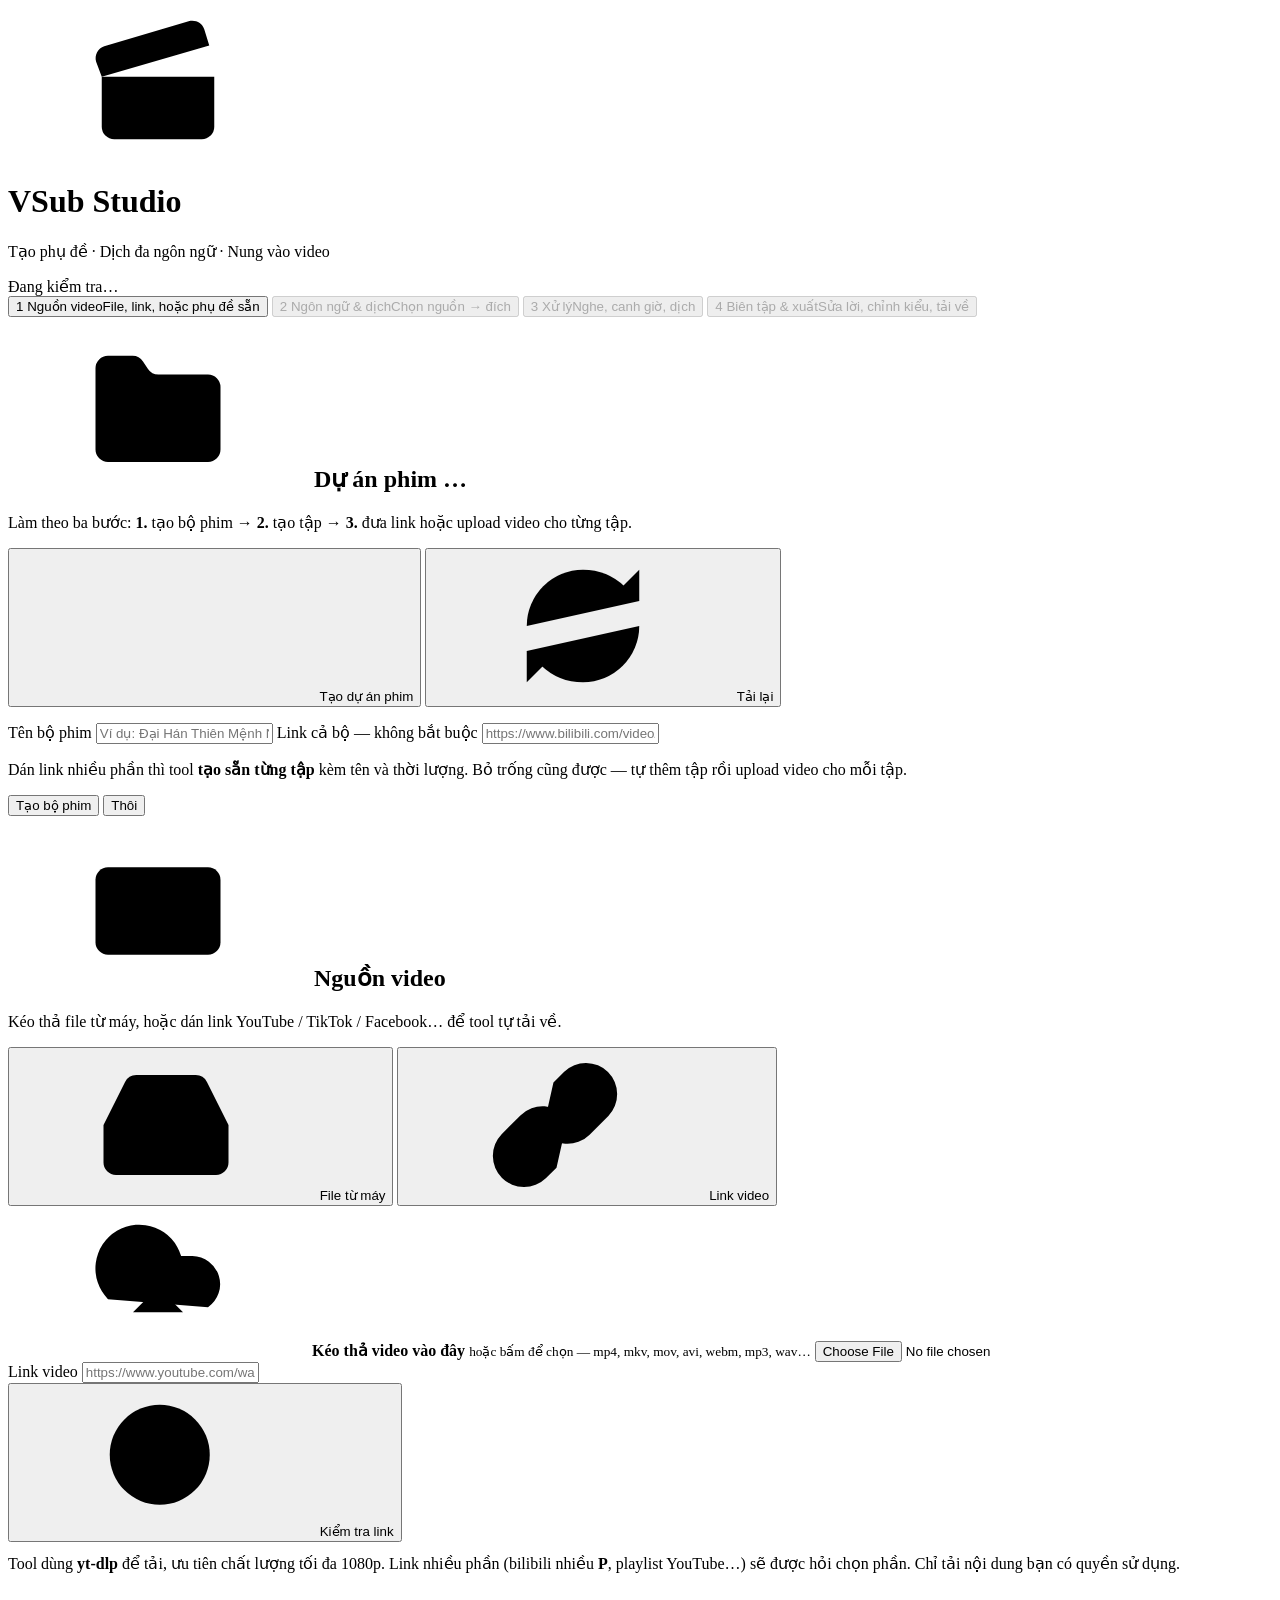
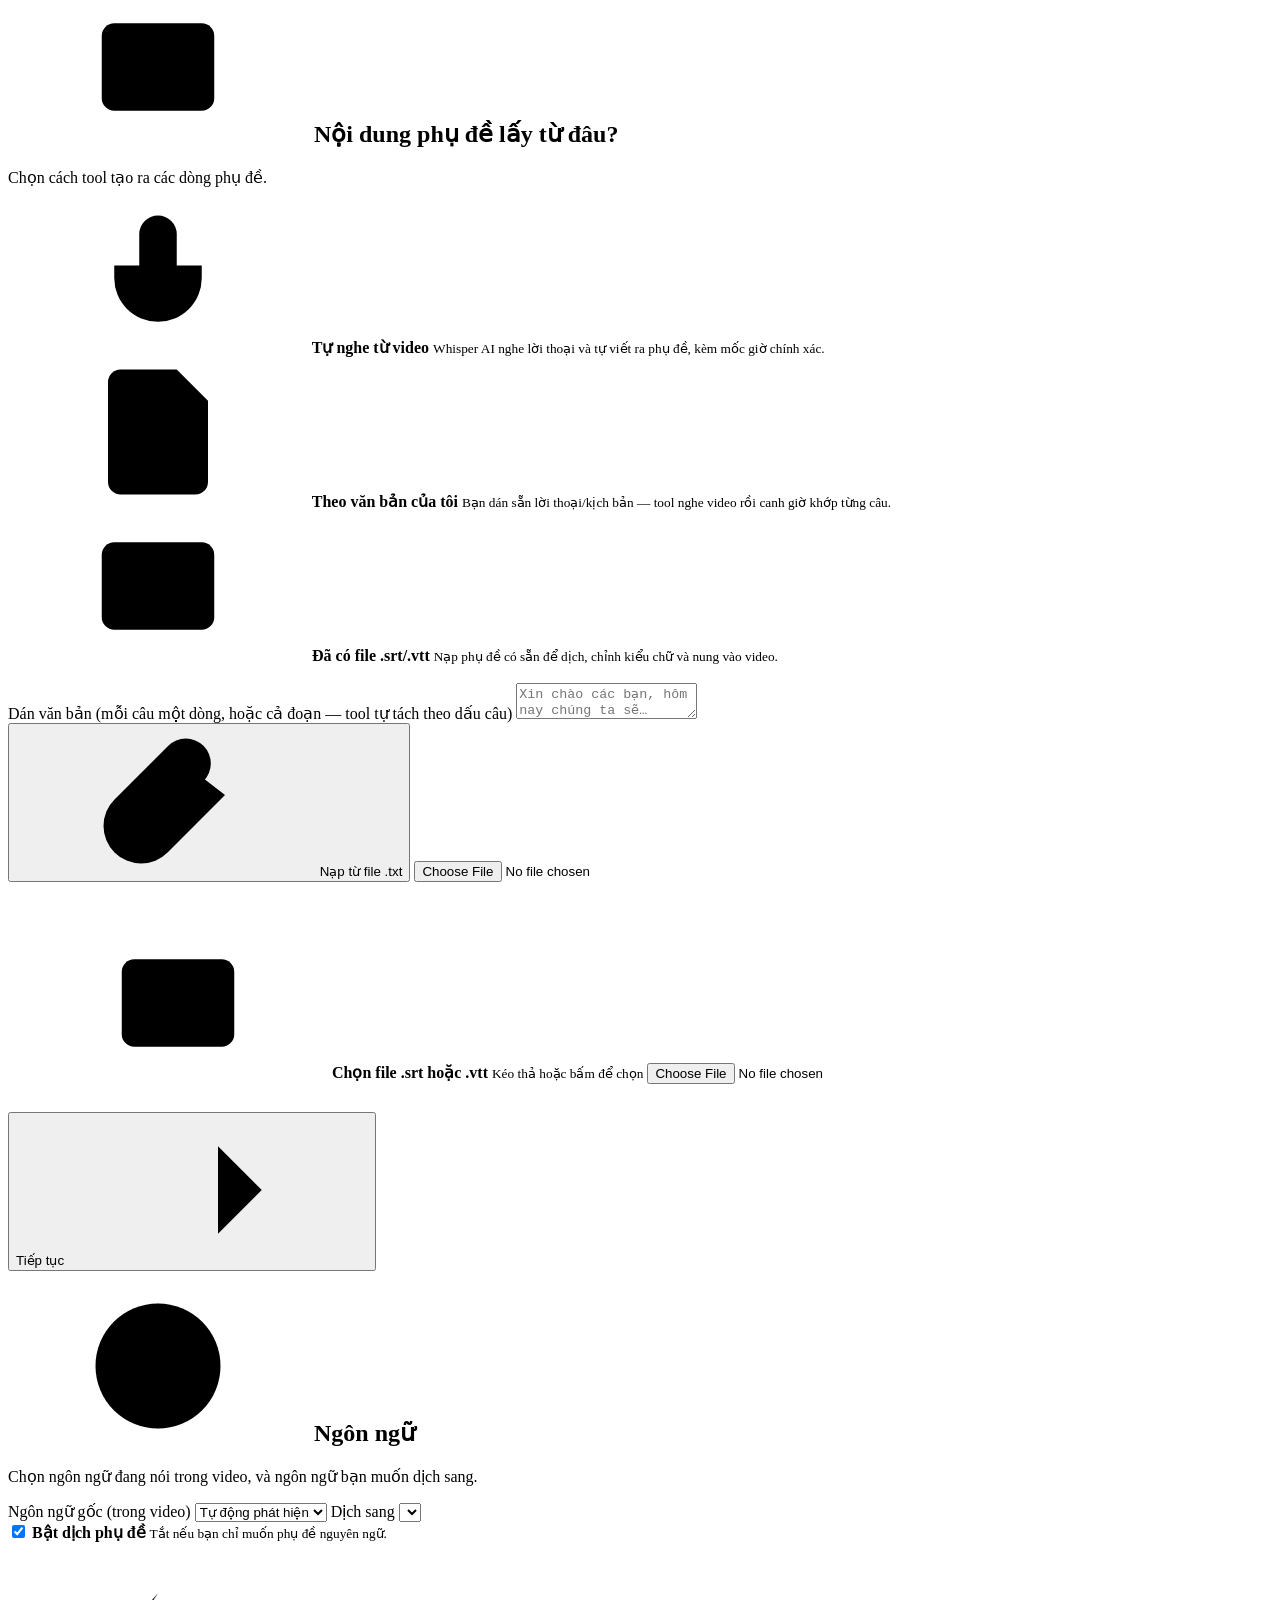
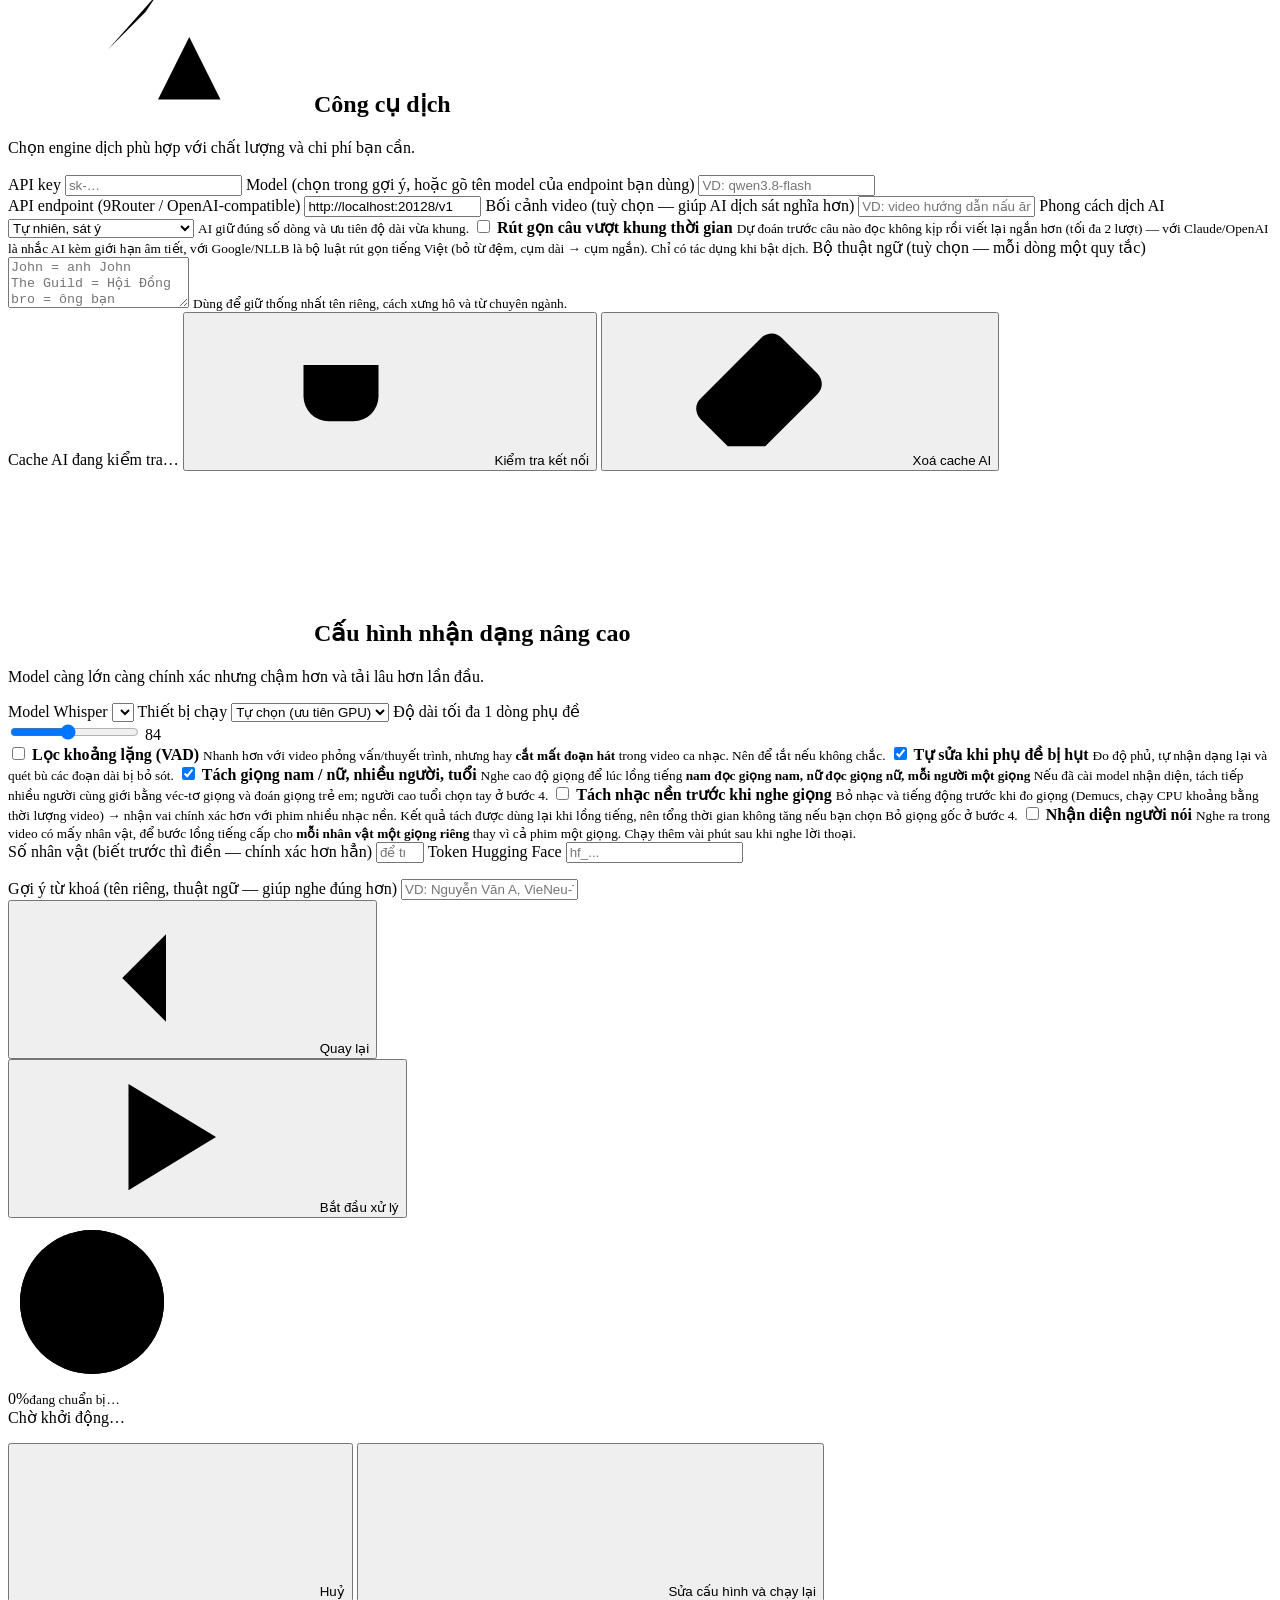
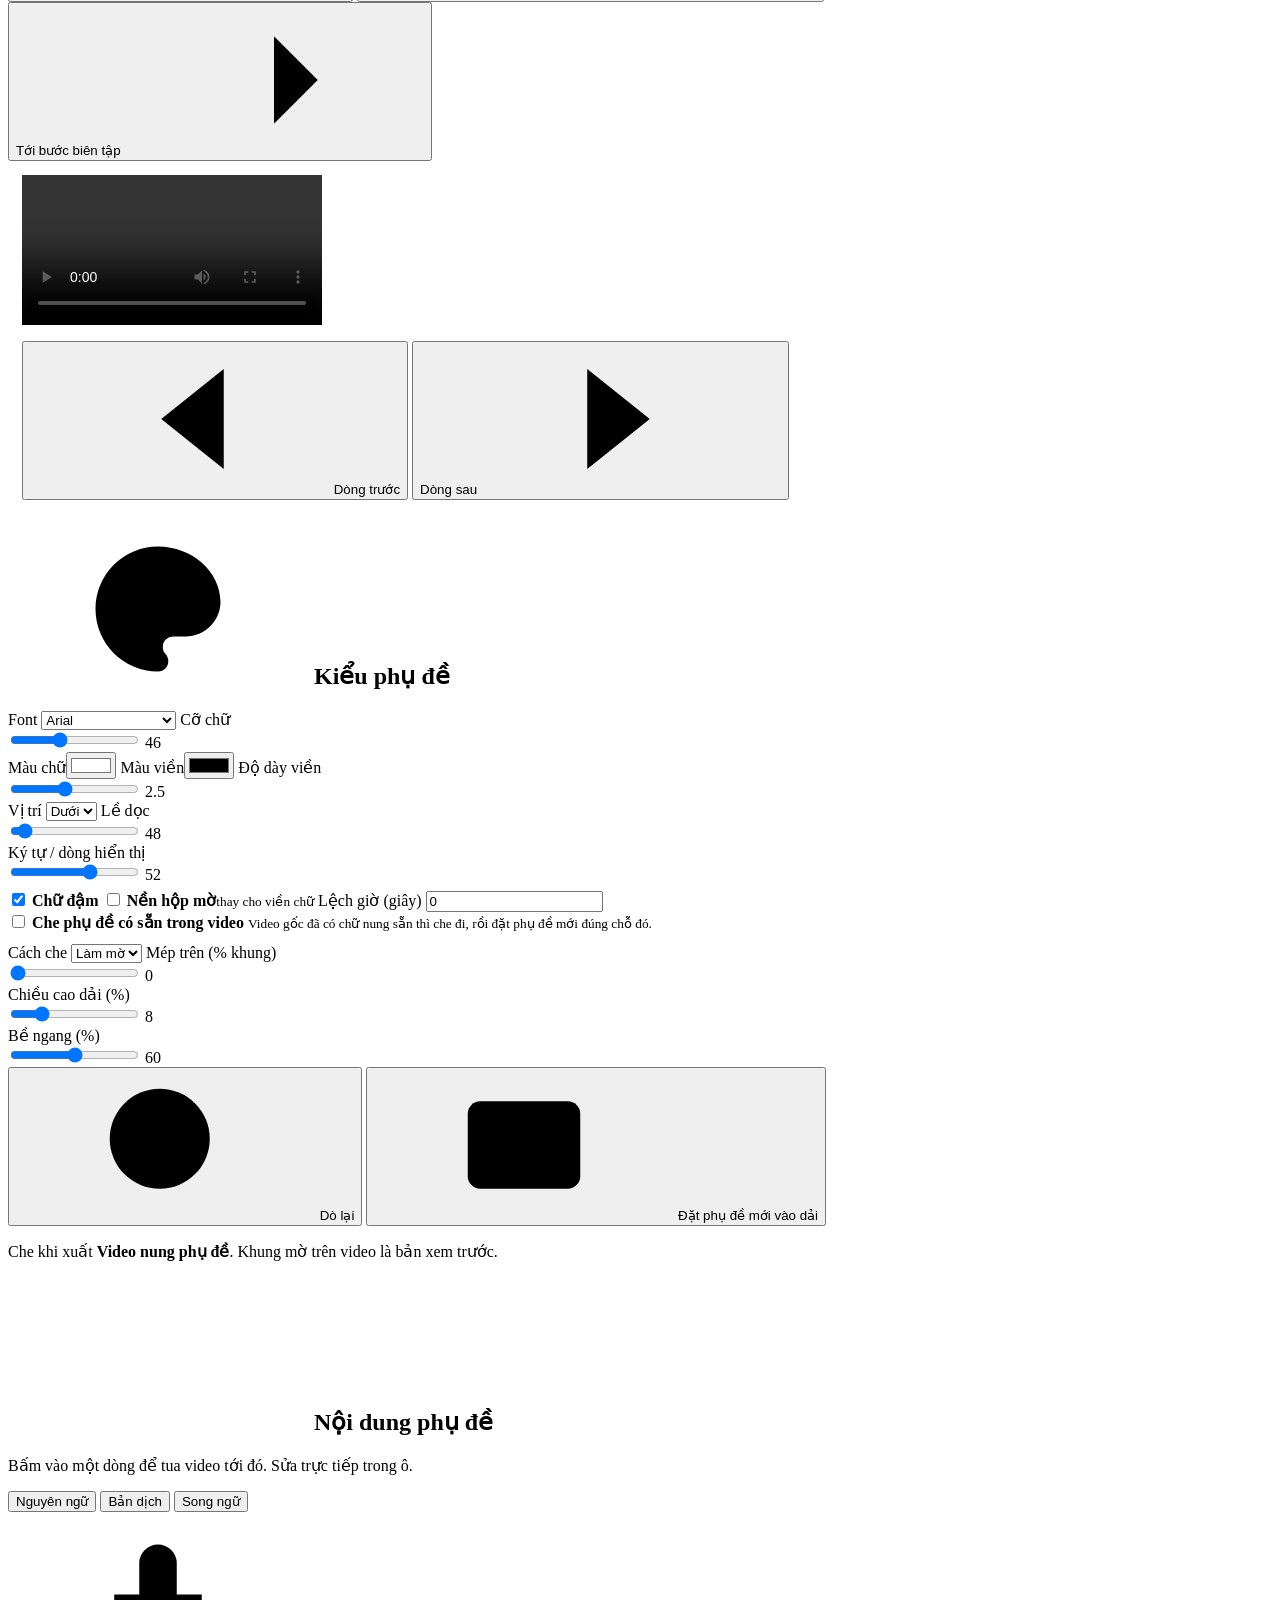
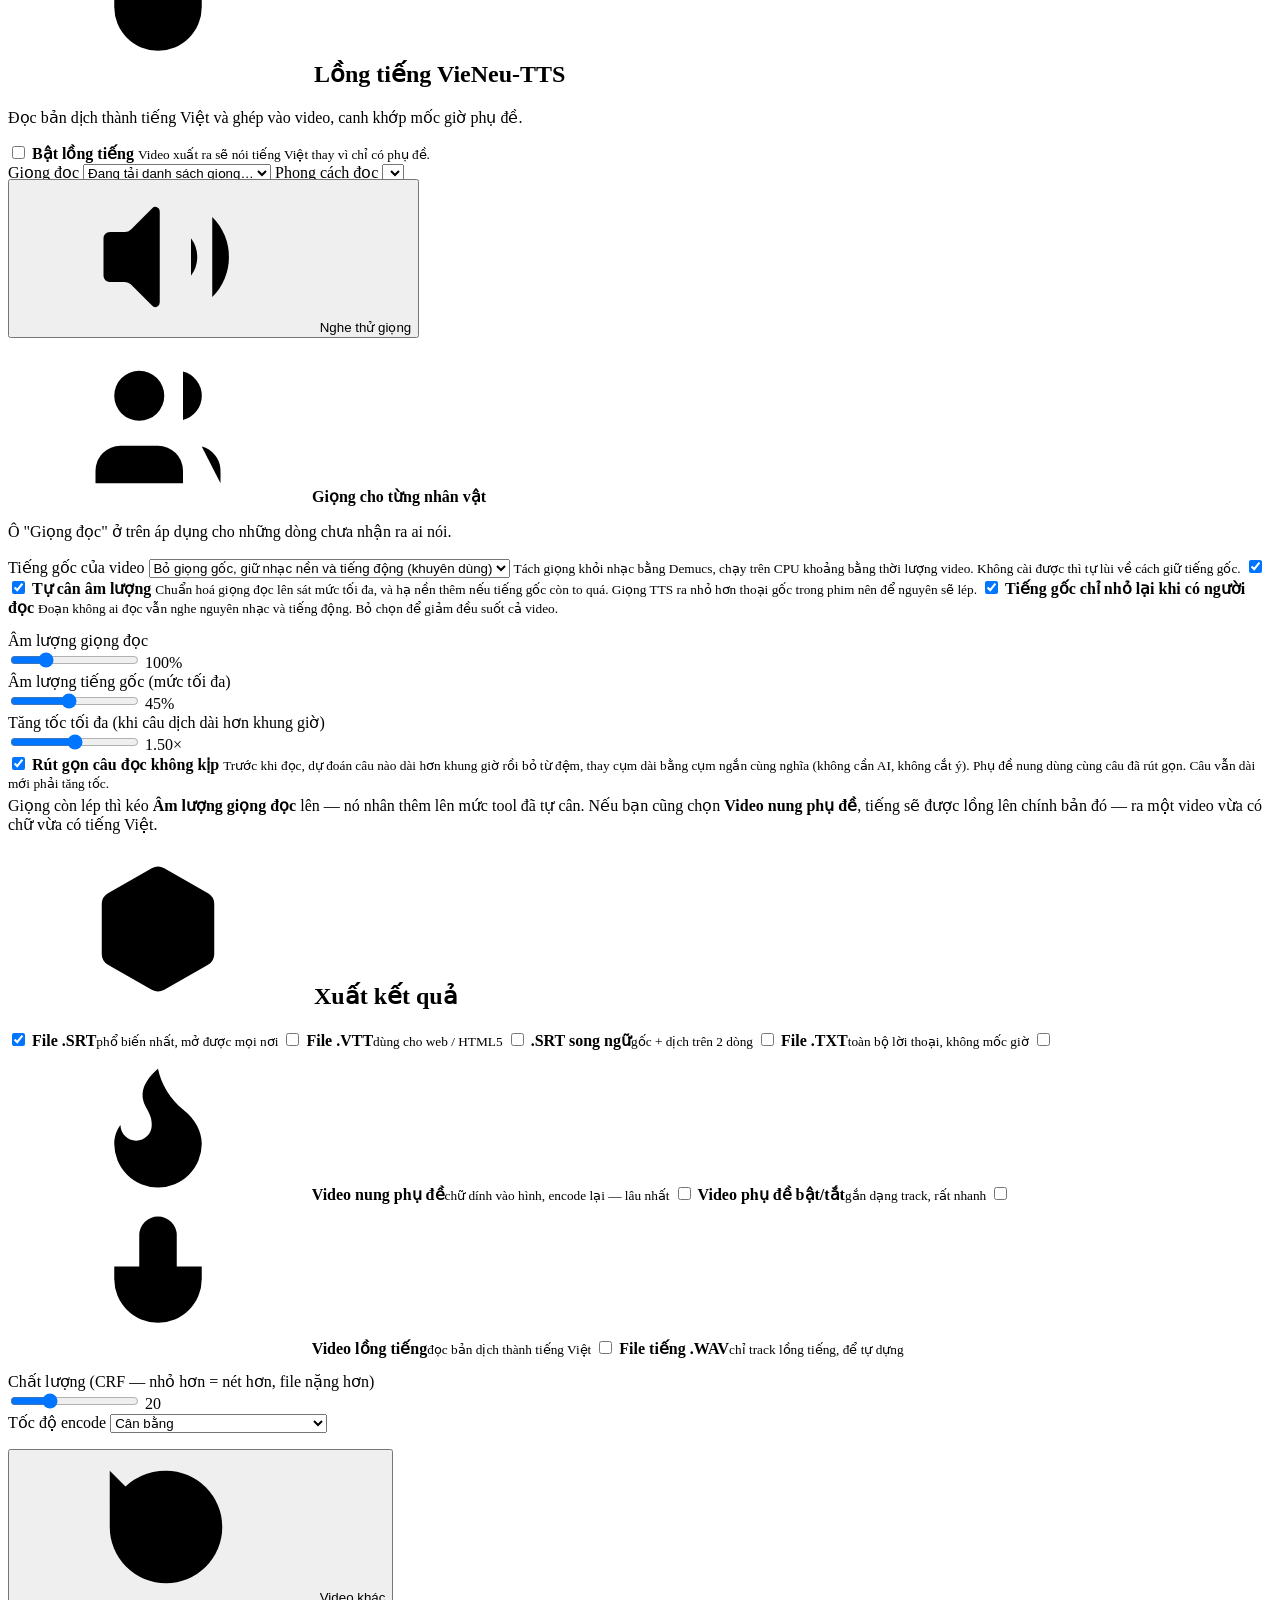
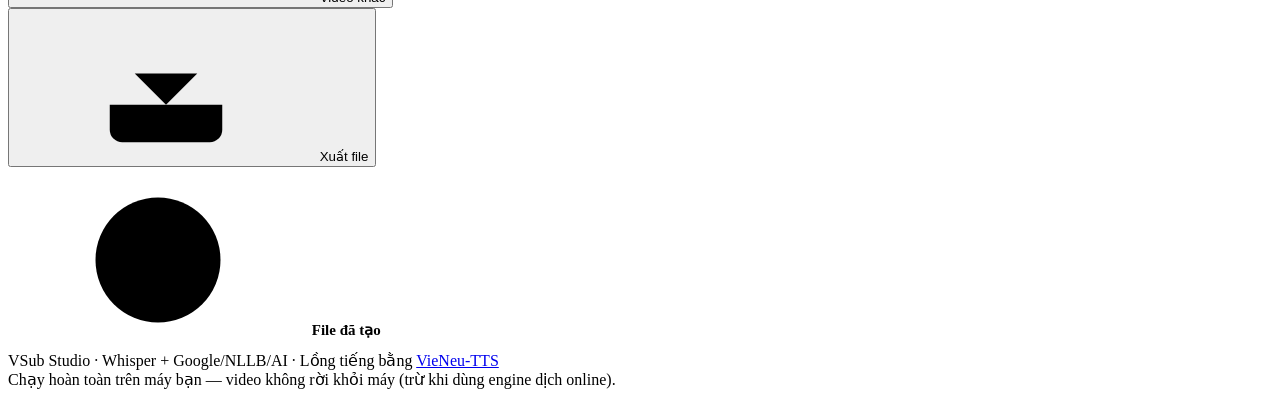
==== commit 0f8a14d4: "HP-5 không cần AI: rút gọn câu tiếng Việt bằng luật, đo ngân sách theo đơn vị đọc thật, chạy lại lúc" ====
--- a/frontend/index.html
+++ b/frontend/index.html
@@ -279,8 +279,9 @@
           <input type="checkbox" id="budgetLoop">
           <span class="track"></span>
           <span class="txt"><b>Rút gọn câu vượt khung thời gian</b>
-            <small>Dự đoán trước câu nào đọc không kịp, nhắc AI viết lại ngắn hơn (tối đa 2 lượt)
-              rồi mới lồng tiếng — thay vì nén âm thanh cho gấp gáp. Chỉ có tác dụng khi bật dịch.</small></span>
+            <small>Dự đoán trước câu nào đọc không kịp rồi viết lại ngắn hơn (tối đa 2 lượt) — với
+              Claude/OpenAI là nhắc AI kèm giới hạn âm tiết, với Google/NLLB là bộ luật rút gọn tiếng Việt
+              (bỏ từ đệm, cụm dài → cụm ngắn). Chỉ có tác dụng khi bật dịch.</small></span>
         </label>
         <label class="field">
           <span>Bộ thuật ngữ <span class="muted">(tuỳ chọn — mỗi dòng một quy tắc)</span></span>
@@ -614,6 +615,14 @@
                   </div>
                 </label>
               </div>
+              <label class="switch" style="margin:8px 0 4px">
+                <input type="checkbox" id="dubShorten" checked>
+                <span class="track"></span>
+                <span class="txt"><b>Rút gọn câu đọc không kịp</b>
+                  <small>Trước khi đọc, dự đoán câu nào dài hơn khung giờ rồi bỏ từ đệm, thay cụm dài
+                    bằng cụm ngắn cùng nghĩa (không cần AI, không cắt ý). Phụ đề nung dùng cùng câu đã rút gọn.
+                    Câu vẫn dài mới phải tăng tốc.</small></span>
+              </label>
 
               <p class="muted" style="margin-top:4px">
                 Giọng còn lép thì kéo <b>Âm lượng giọng đọc</b> lên — nó nhân thêm lên mức tool đã
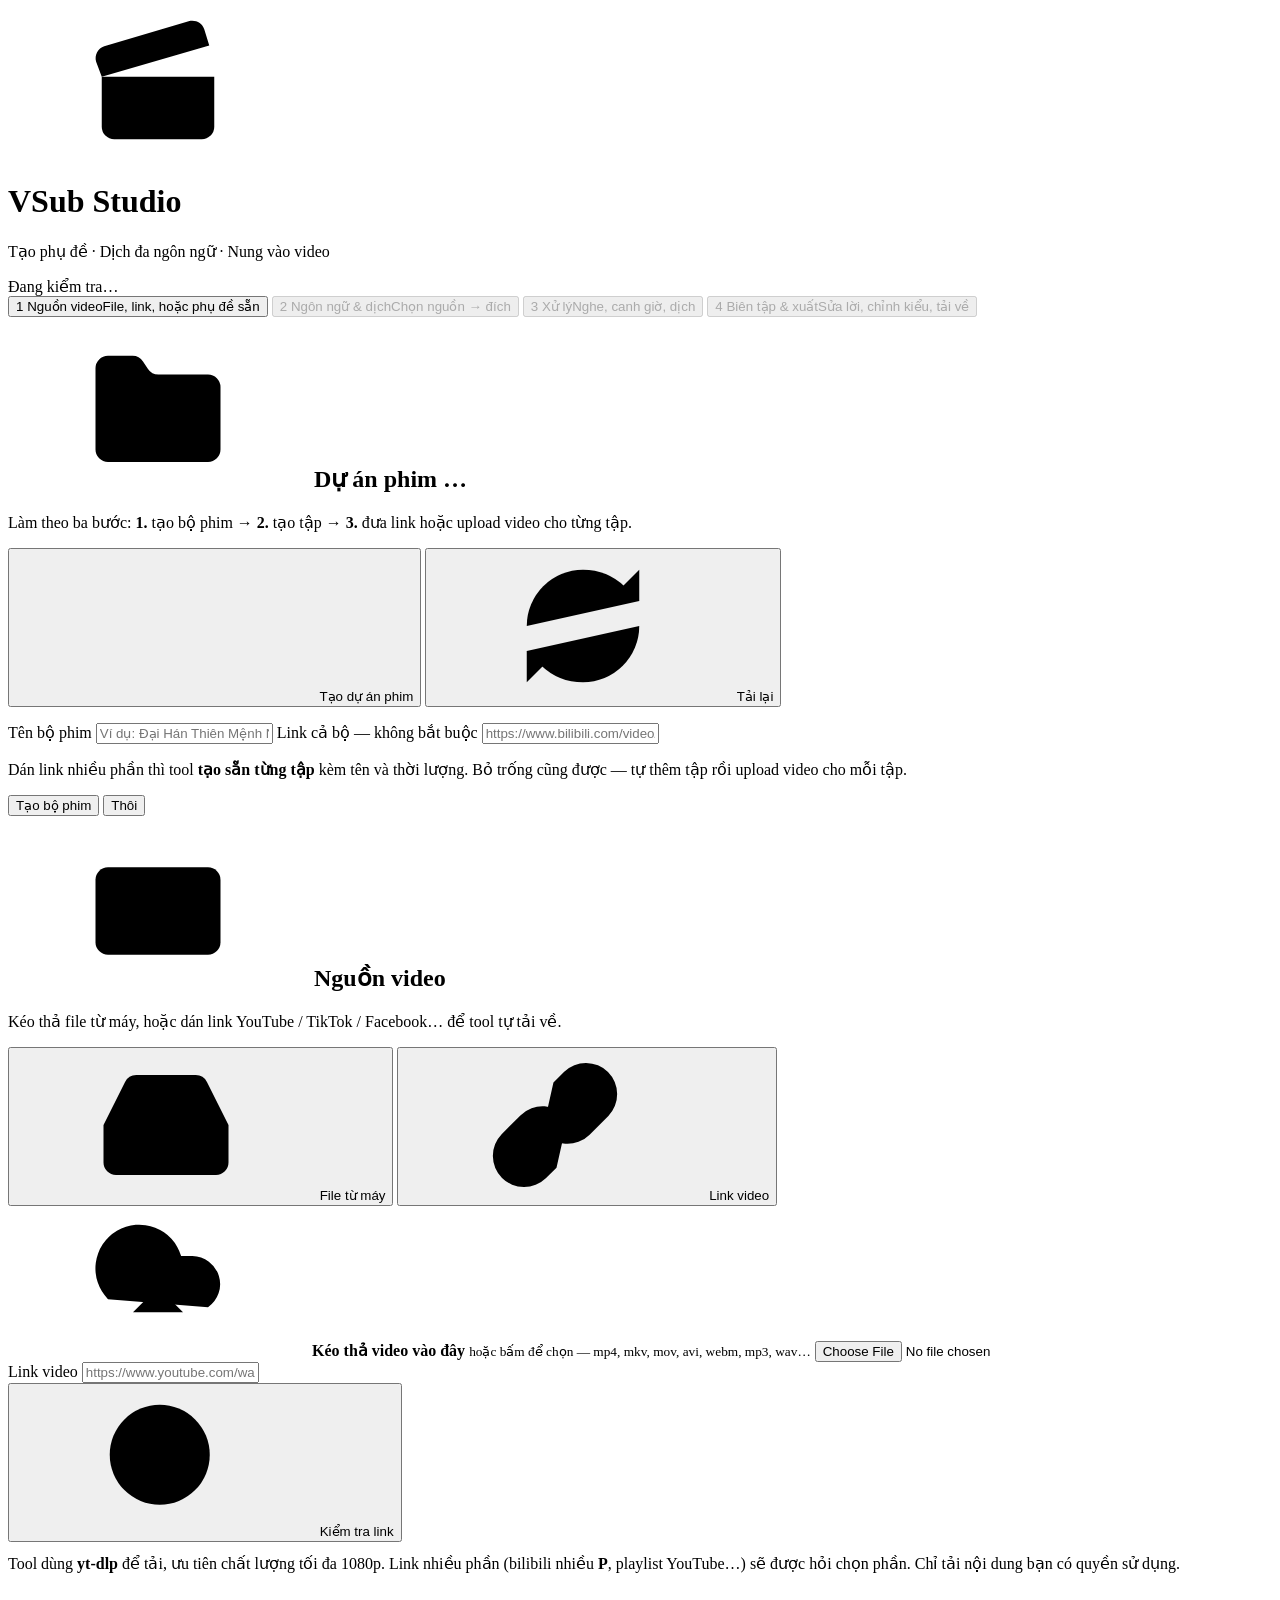
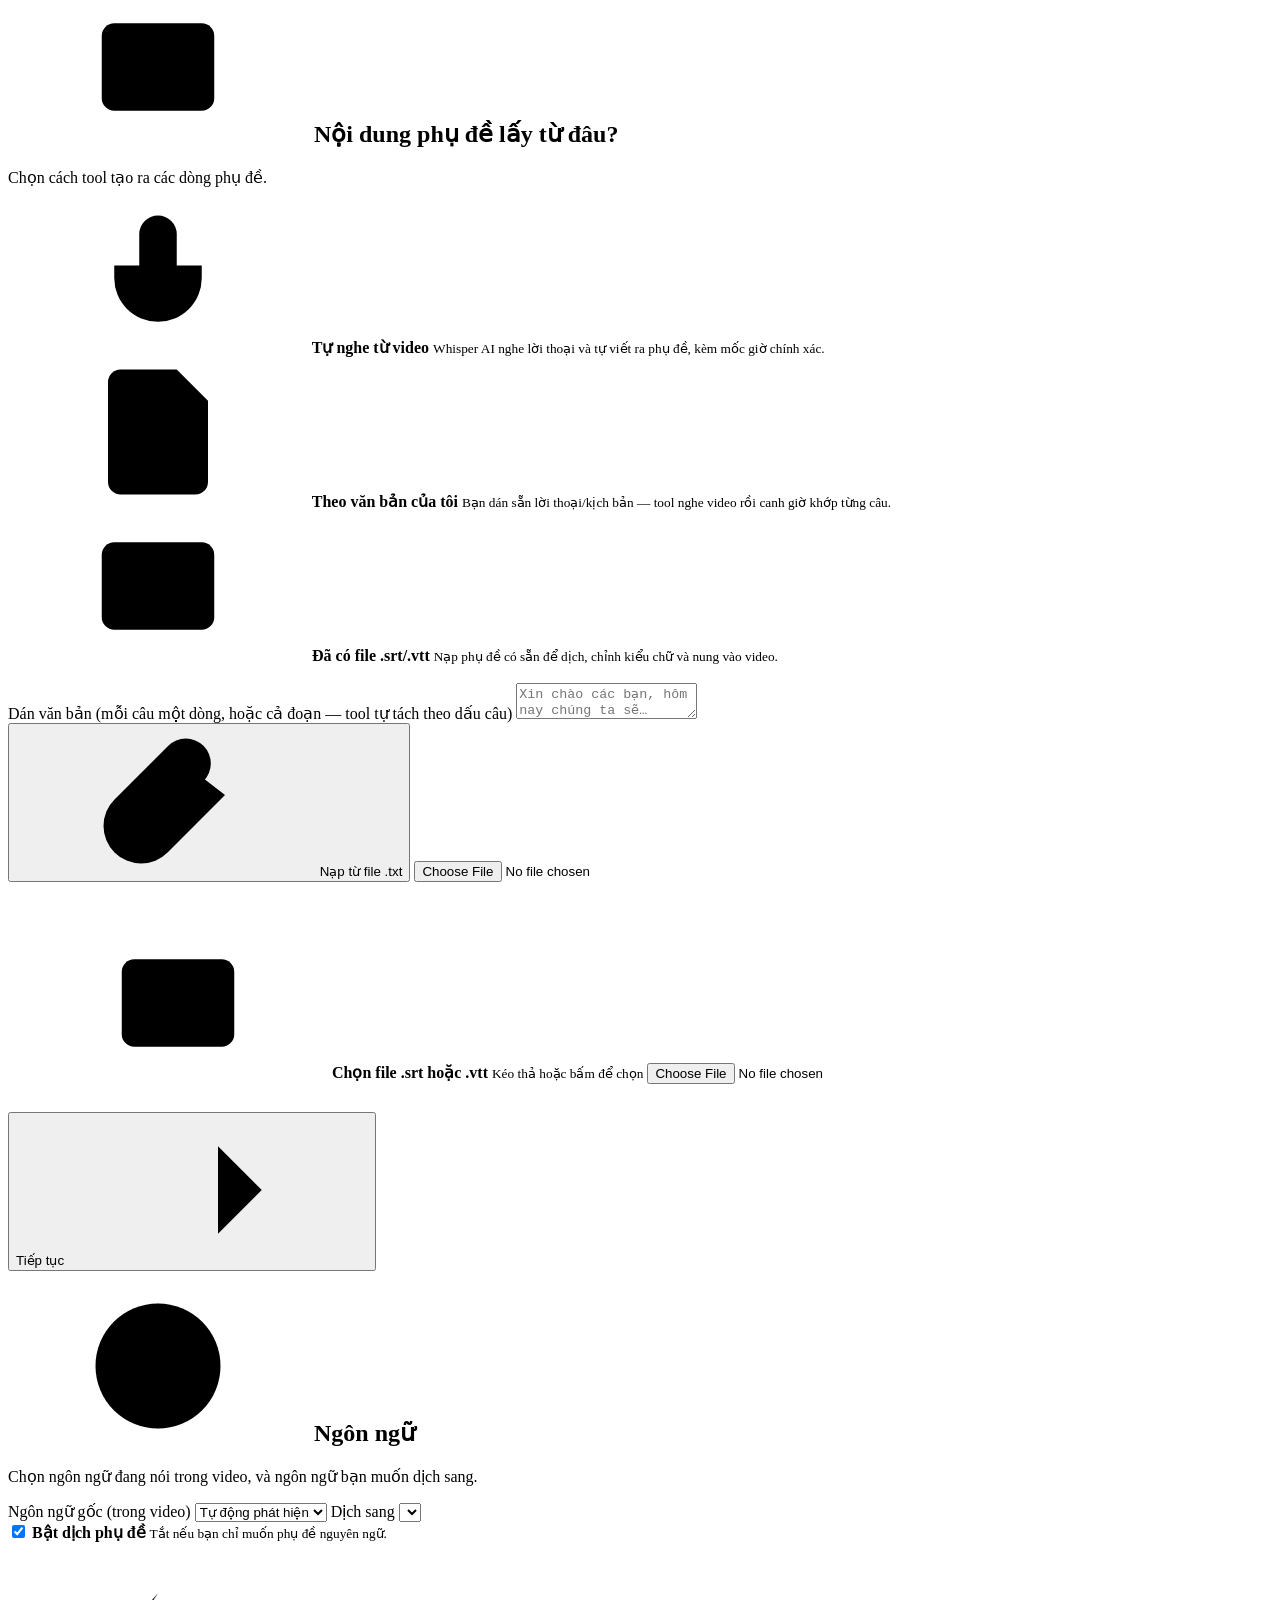
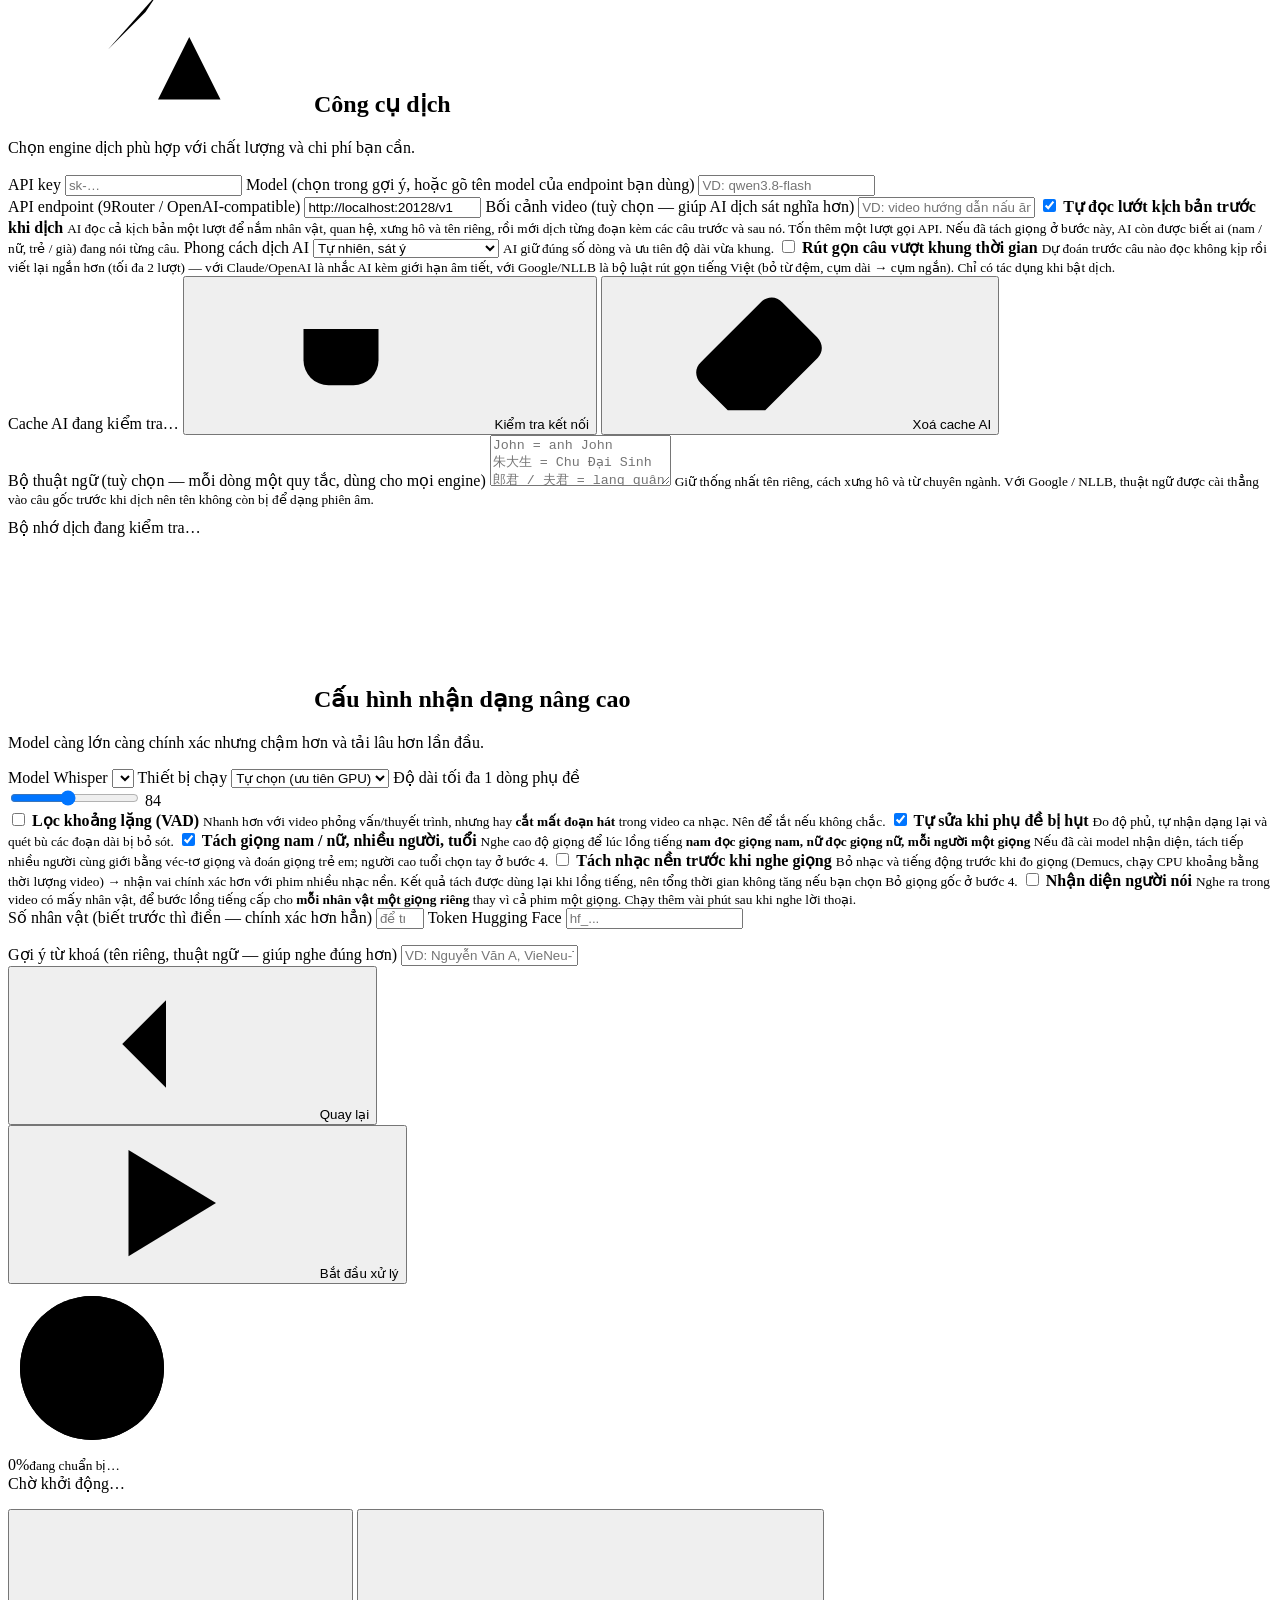
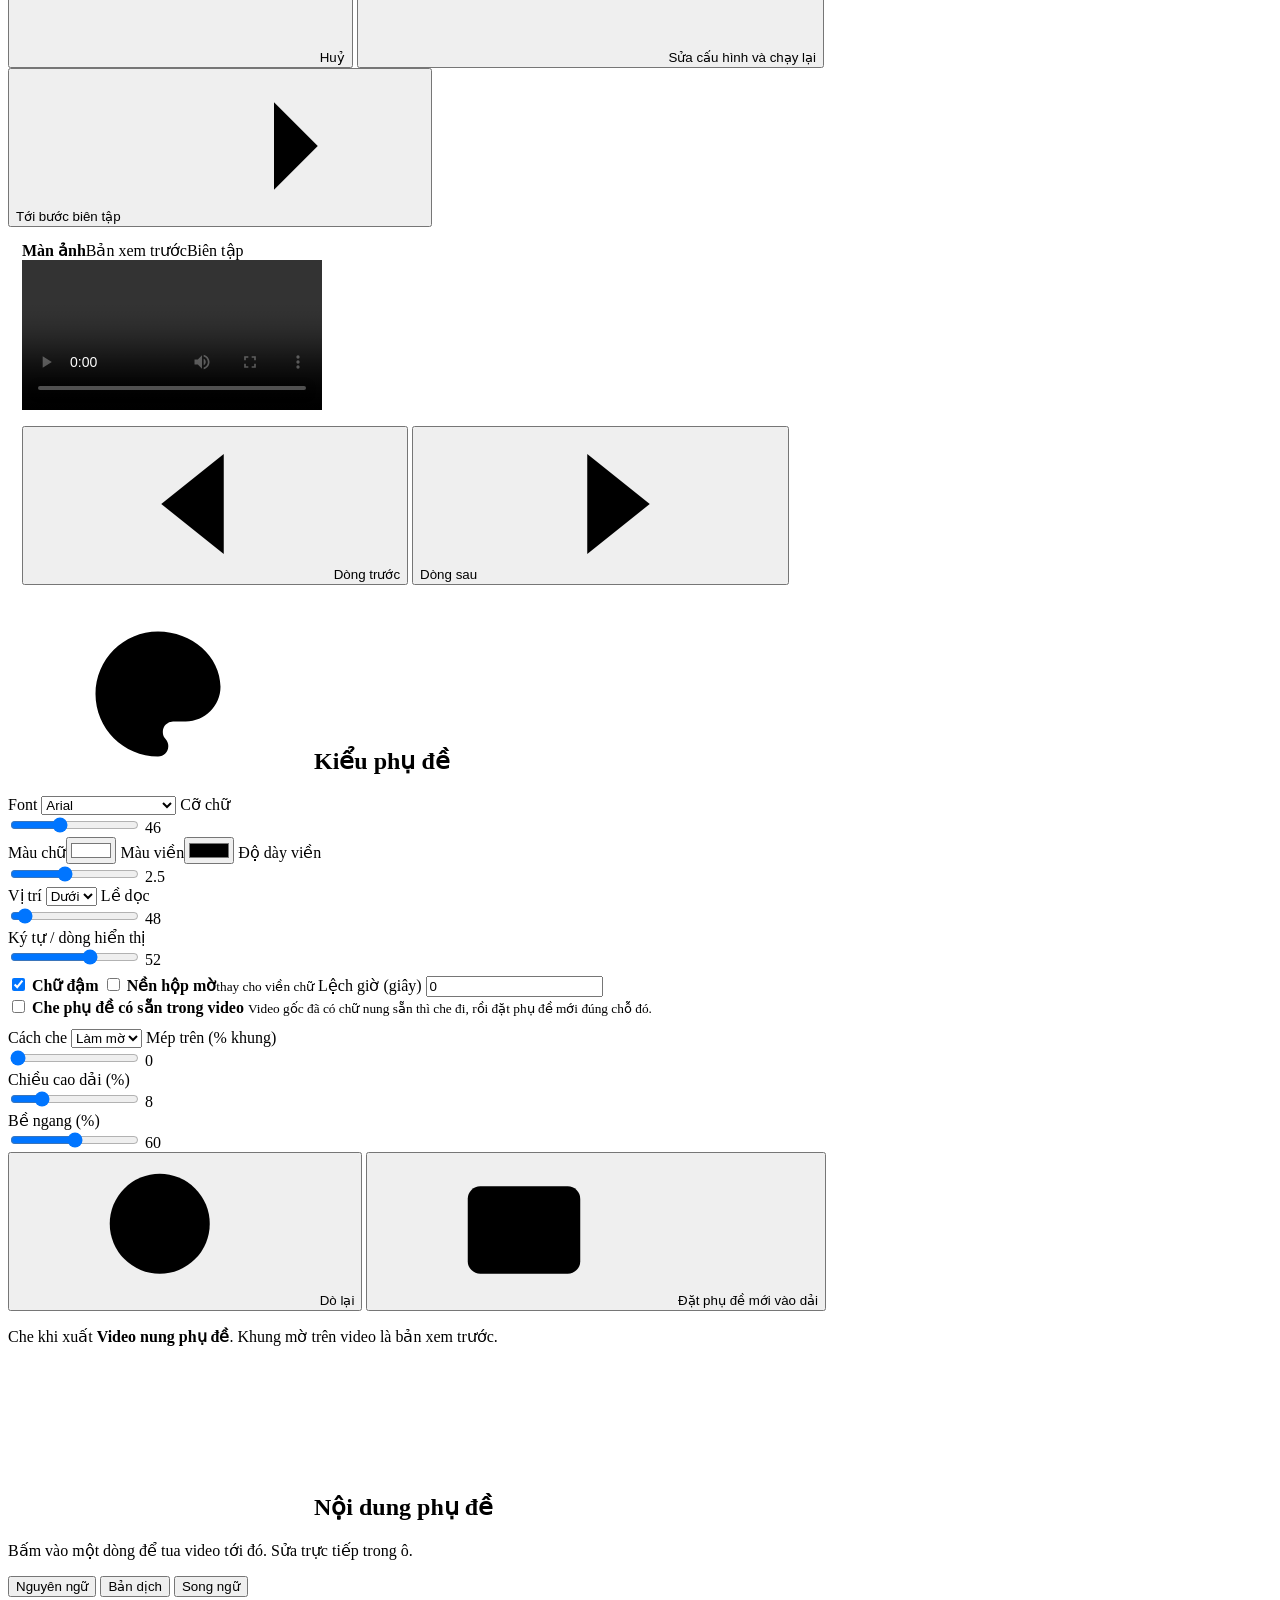
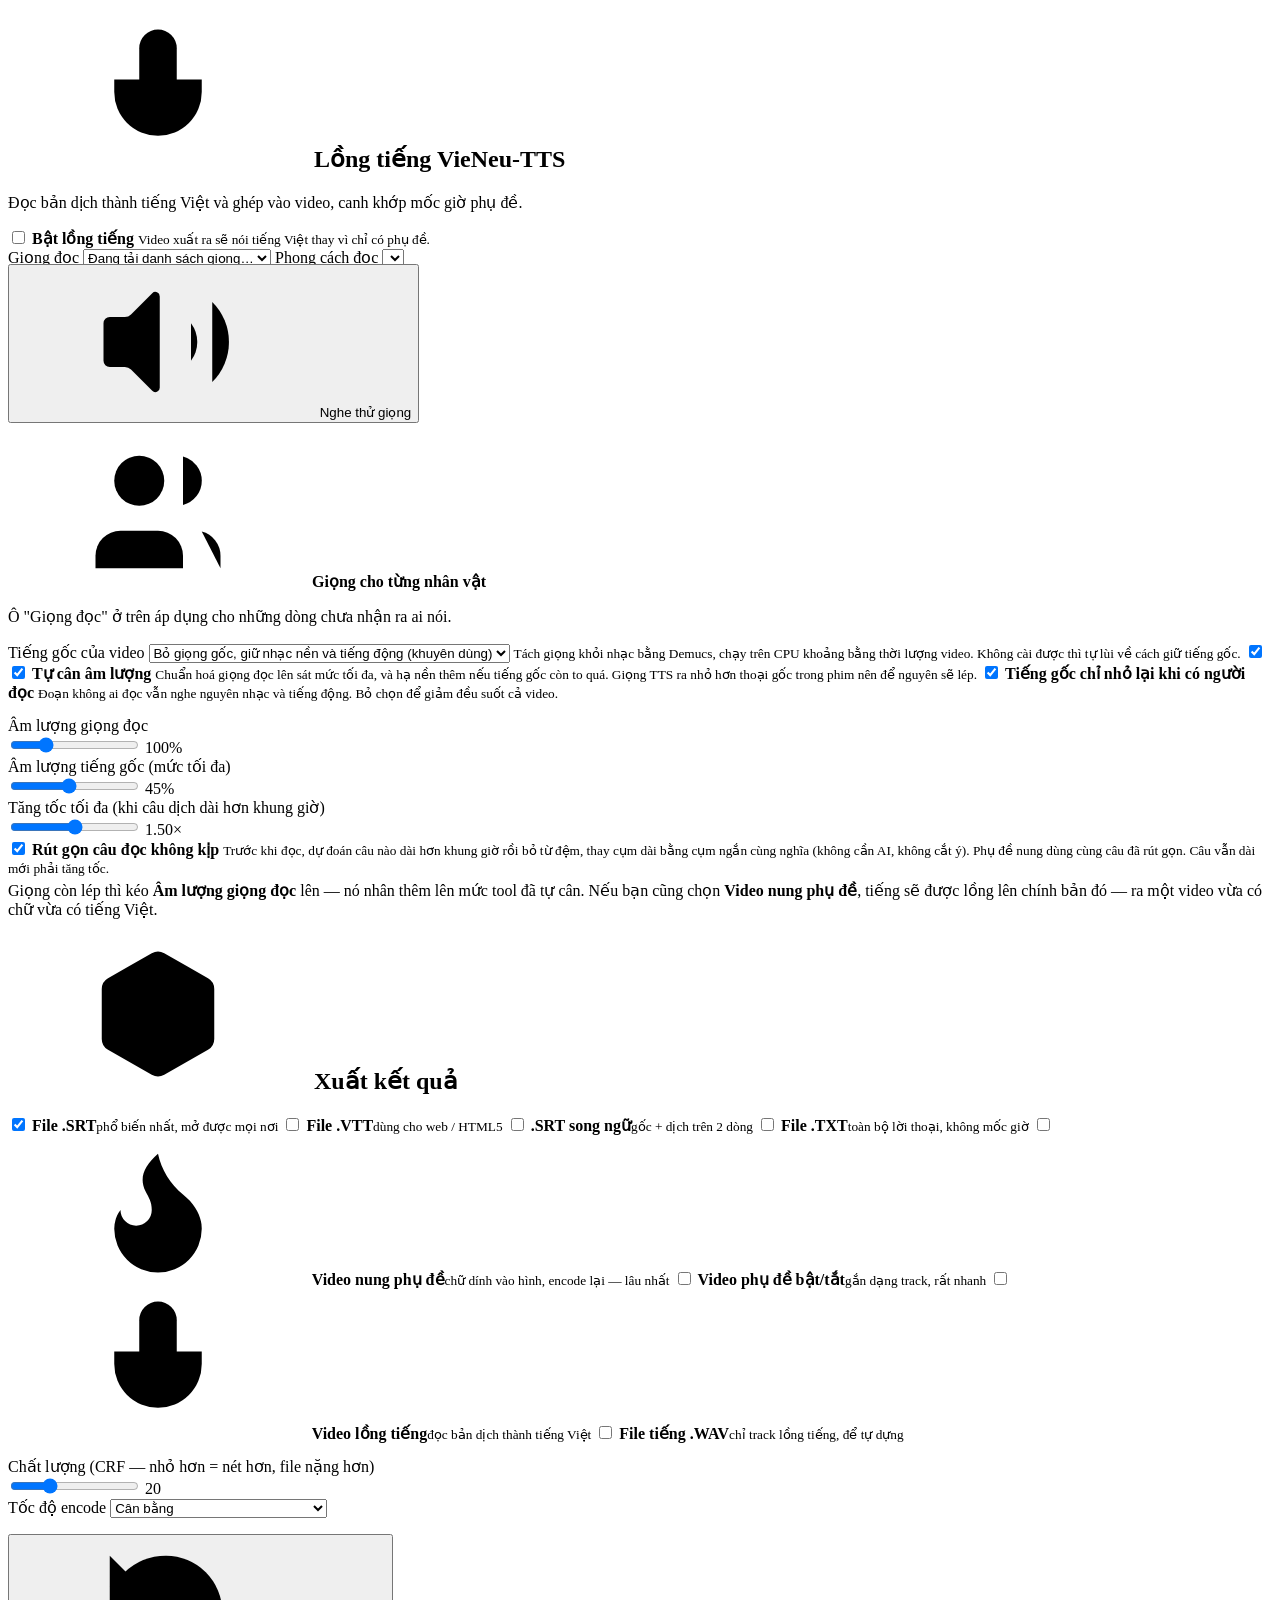
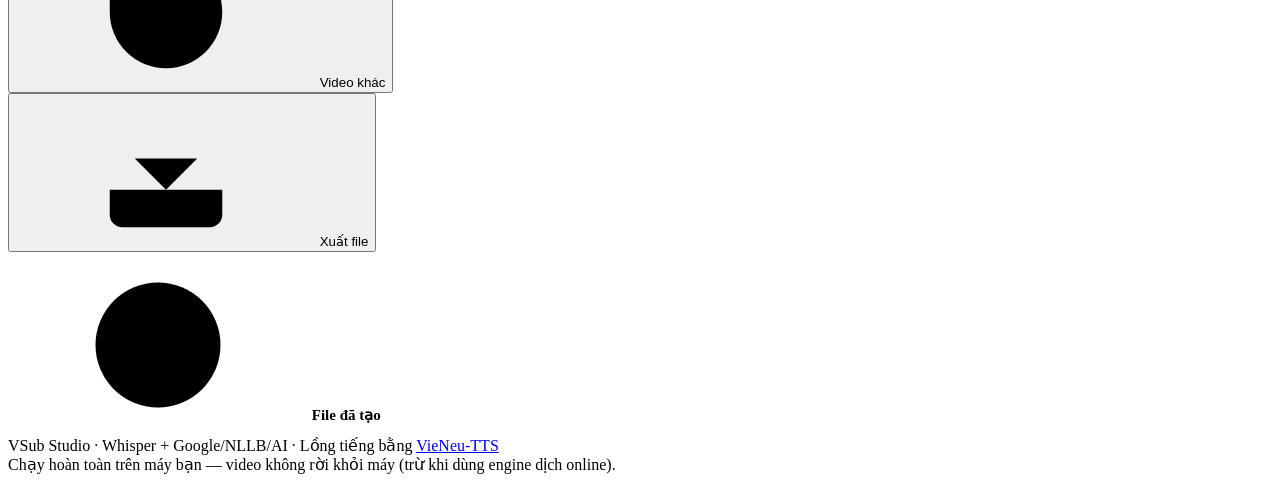
==== commit 1390061d: "Giao diện điện ảnh, dịch theo ngữ cảnh, mẫu giọng ghép theo vai, bộ nhớ dịch Giao diện: bảng màu "Rạ" ====
--- a/frontend/index.html
+++ b/frontend/index.html
@@ -6,9 +6,9 @@
 <title>VSub Studio — Tạo phụ đề & dịch video</title>
 <script>
 // Áp chủ đề đã lưu trước khi vẽ, tránh nháy sáng/tối; màu nhấn tuỳ chọn do js/theme.js lo.
-// Chưa chọn gì thì dùng 'vang' (Hoàng kim) — trùng DEFAULT_THEME trong js/theme.js.
-try { var _t = JSON.parse(localStorage.getItem('vsub.theme.v1') || '{}').theme || 'vang';
-  if (_t !== 'hong') document.documentElement.dataset.theme = _t; } catch (e) { document.documentElement.dataset.theme = 'vang'; }
+// Chưa chọn gì thì dùng 'rap' (Rạp chiếu) — trùng DEFAULT_THEME trong js/theme.js.
+try { var _t = JSON.parse(localStorage.getItem('vsub.theme.v1') || '{}').theme || 'rap';
+  if (_t !== 'hong') document.documentElement.dataset.theme = _t; } catch (e) { document.documentElement.dataset.theme = 'rap'; }
 </script>
 <link rel="stylesheet" href="/css/style.css">
 <link rel="icon" href="data:image/svg+xml,<svg xmlns='http://www.w3.org/2000/svg' viewBox='0 0 32 32'><rect width='32' height='32' rx='8' fill='%23151009'/><rect x='1.5' y='1.5' width='29' height='29' rx='6.5' fill='none' stroke='%23dbb15c' stroke-width='1.5'/><path d='M13 10.5v11l9-5.5z' fill='%23e2b659'/></svg>">
@@ -265,6 +265,14 @@
           <span>Bối cảnh video <span class="muted">(tuỳ chọn — giúp AI dịch sát nghĩa hơn)</span></span>
           <input type="text" id="contextNote" placeholder="VD: video hướng dẫn nấu ăn, giọng vui vẻ, nhiều tiếng lóng">
         </label>
+        <label class="switch" style="margin:4px 0 14px">
+          <input type="checkbox" id="autoContext" checked>
+          <span class="track"></span>
+          <span class="txt"><b>Tự đọc lướt kịch bản trước khi dịch</b>
+            <small>AI đọc cả kịch bản một lượt để nắm nhân vật, quan hệ, xưng hô và tên riêng, rồi mới dịch
+              từng đoạn kèm các câu trước và sau nó. Tốn thêm một lượt gọi API. Nếu đã tách giọng ở bước này,
+              AI còn được biết ai (nam / nữ, trẻ / già) đang nói từng câu.</small></span>
+        </label>
         <label class="field">
           <span>Phong cách dịch AI</span>
           <select id="translationMode">
@@ -283,17 +291,20 @@
               Claude/OpenAI là nhắc AI kèm giới hạn âm tiết, với Google/NLLB là bộ luật rút gọn tiếng Việt
               (bỏ từ đệm, cụm dài → cụm ngắn). Chỉ có tác dụng khi bật dịch.</small></span>
         </label>
-        <label class="field">
-          <span>Bộ thuật ngữ <span class="muted">(tuỳ chọn — mỗi dòng một quy tắc)</span></span>
-          <textarea id="glossary" rows="3" placeholder="John = anh John&#10;The Guild = Hội Đồng&#10;bro = ông bạn"></textarea>
-          <small class="muted">Dùng để giữ thống nhất tên riêng, cách xưng hô và từ chuyên ngành.</small>
-        </label>
         <div class="cache-tools">
           <span class="muted" id="cacheInfo">Cache AI đang kiểm tra…</span>
           <button class="btn sm" id="aiCheck" type="button" title="Gọi thử một câu ngắn với key, endpoint và model đang nhập"><svg class="i" aria-hidden="true"><use href="#i-plug"/></svg> Kiểm tra kết nối</button>
           <button class="btn sm ghost" id="clearCache" type="button"><svg class="i" aria-hidden="true"><use href="#i-eraser"/></svg> Xoá cache AI</button>
         </div>
       </div>
+
+      <label class="field" style="margin-top:18px">
+        <span>Bộ thuật ngữ <span class="muted">(tuỳ chọn — mỗi dòng một quy tắc, dùng cho mọi engine)</span></span>
+        <textarea id="glossary" rows="3" placeholder="John = anh John&#10;朱大生 = Chu Đại Sinh&#10;郎君 / 夫君 = lang quân"></textarea>
+        <small class="muted">Giữ thống nhất tên riêng, cách xưng hô và từ chuyên ngành. Với Google / NLLB,
+          thuật ngữ được cài thẳng vào câu gốc trước khi dịch nên tên không còn bị để dạng phiên âm.</small>
+      </label>
+      <p class="hint" id="tmInfo" style="margin:10px 0 0">Bộ nhớ dịch đang kiểm tra…</p>
     </div>
 
     <div class="card">
@@ -423,6 +434,7 @@
     <div class="editor">
       <div class="player-wrap">
         <div class="card" style="padding:14px">
+          <div class="slate" aria-hidden="true"><span class="stripes"></span><b>Màn ảnh</b><span class="hide-narrow">Bản xem trước</span><span class="rec">Biên tập</span></div>
           <div class="player-box">
             <video id="player" controls preload="metadata"></video>
             <div class="hs-mask hide" id="hsMask" aria-hidden="true"></div>
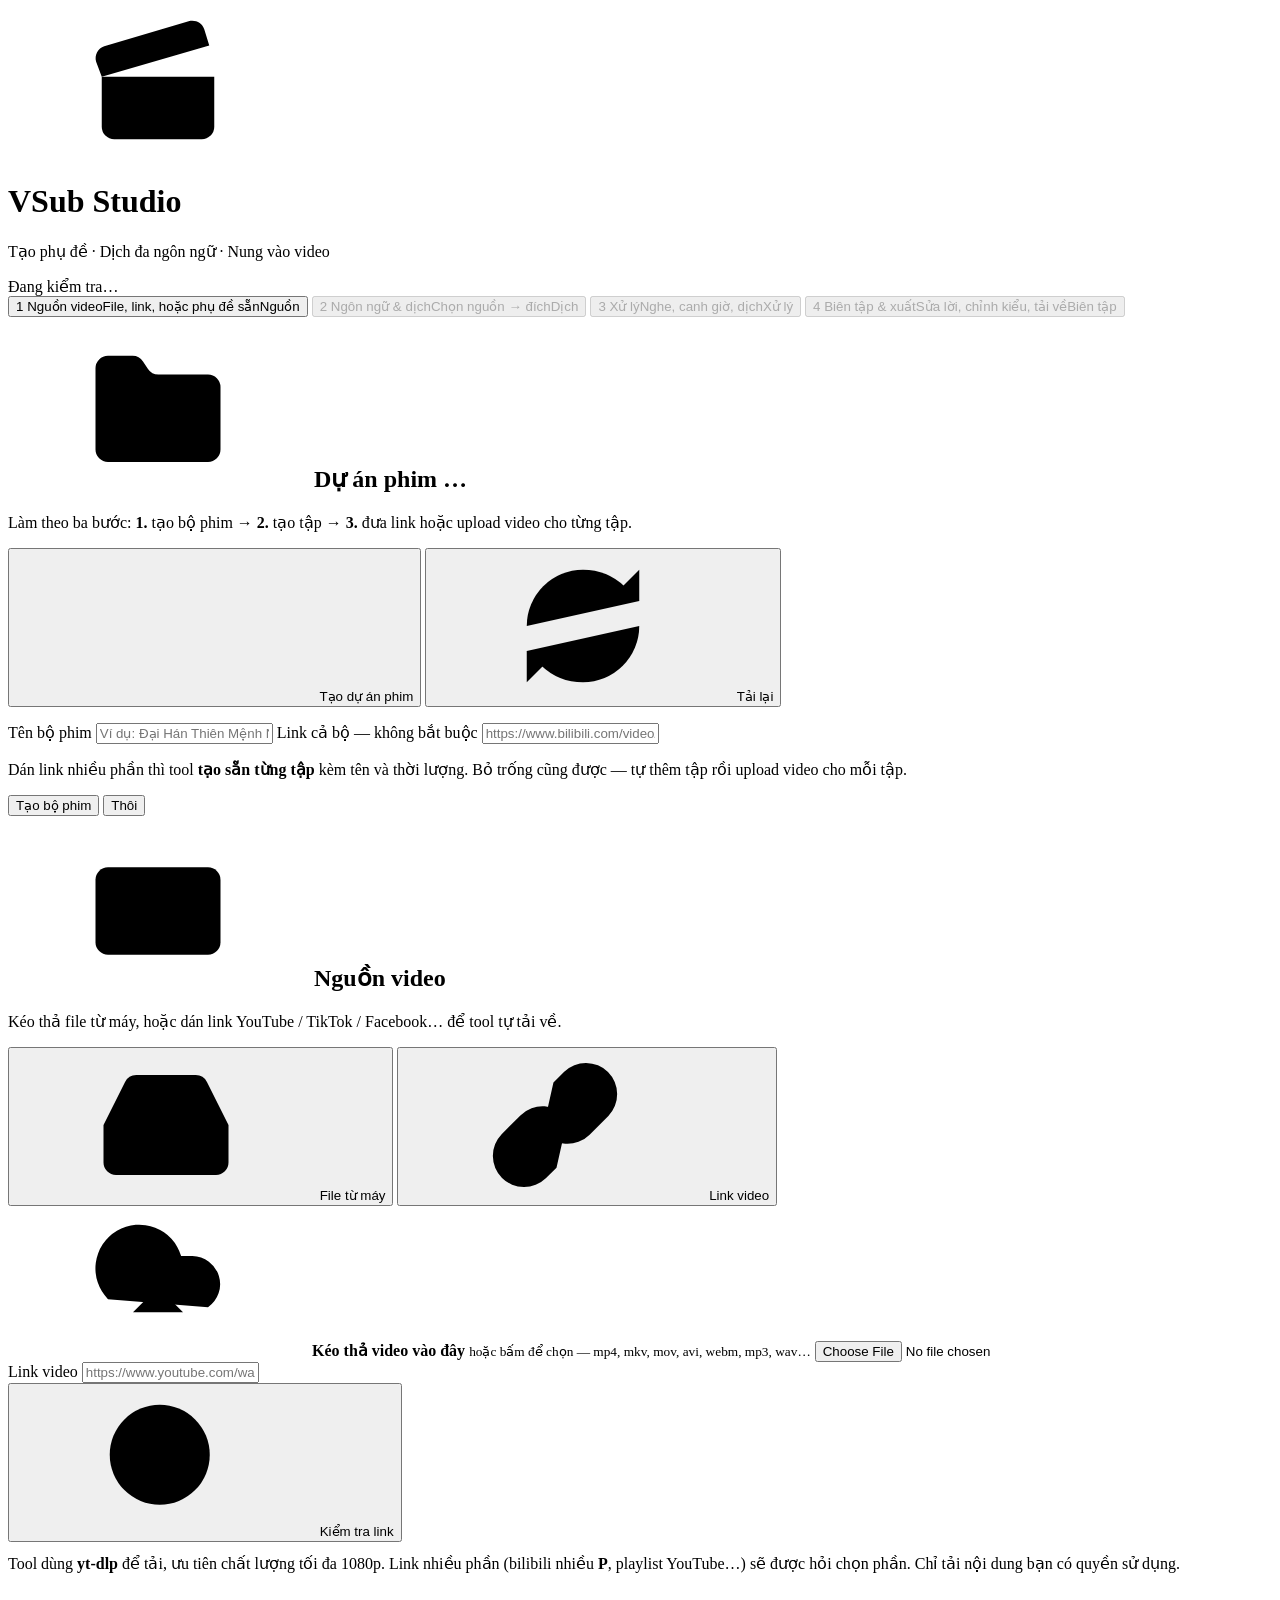
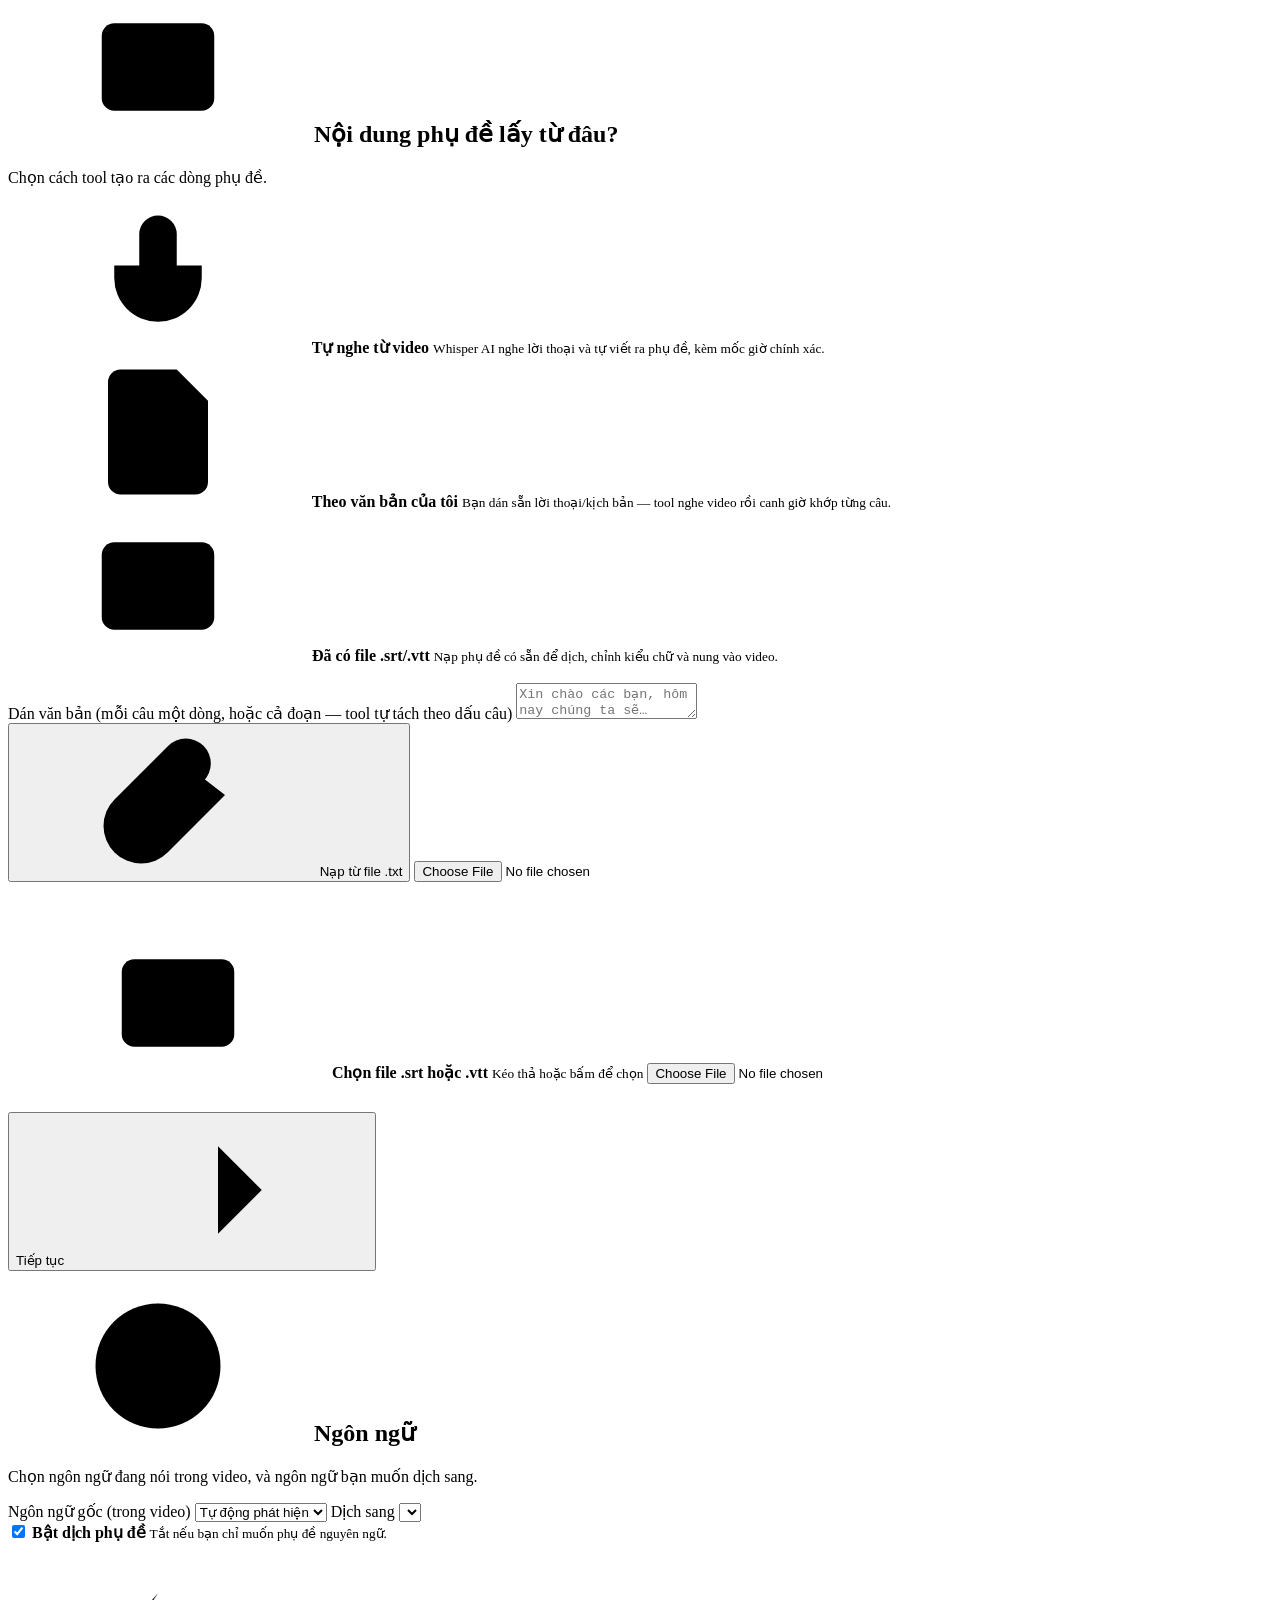
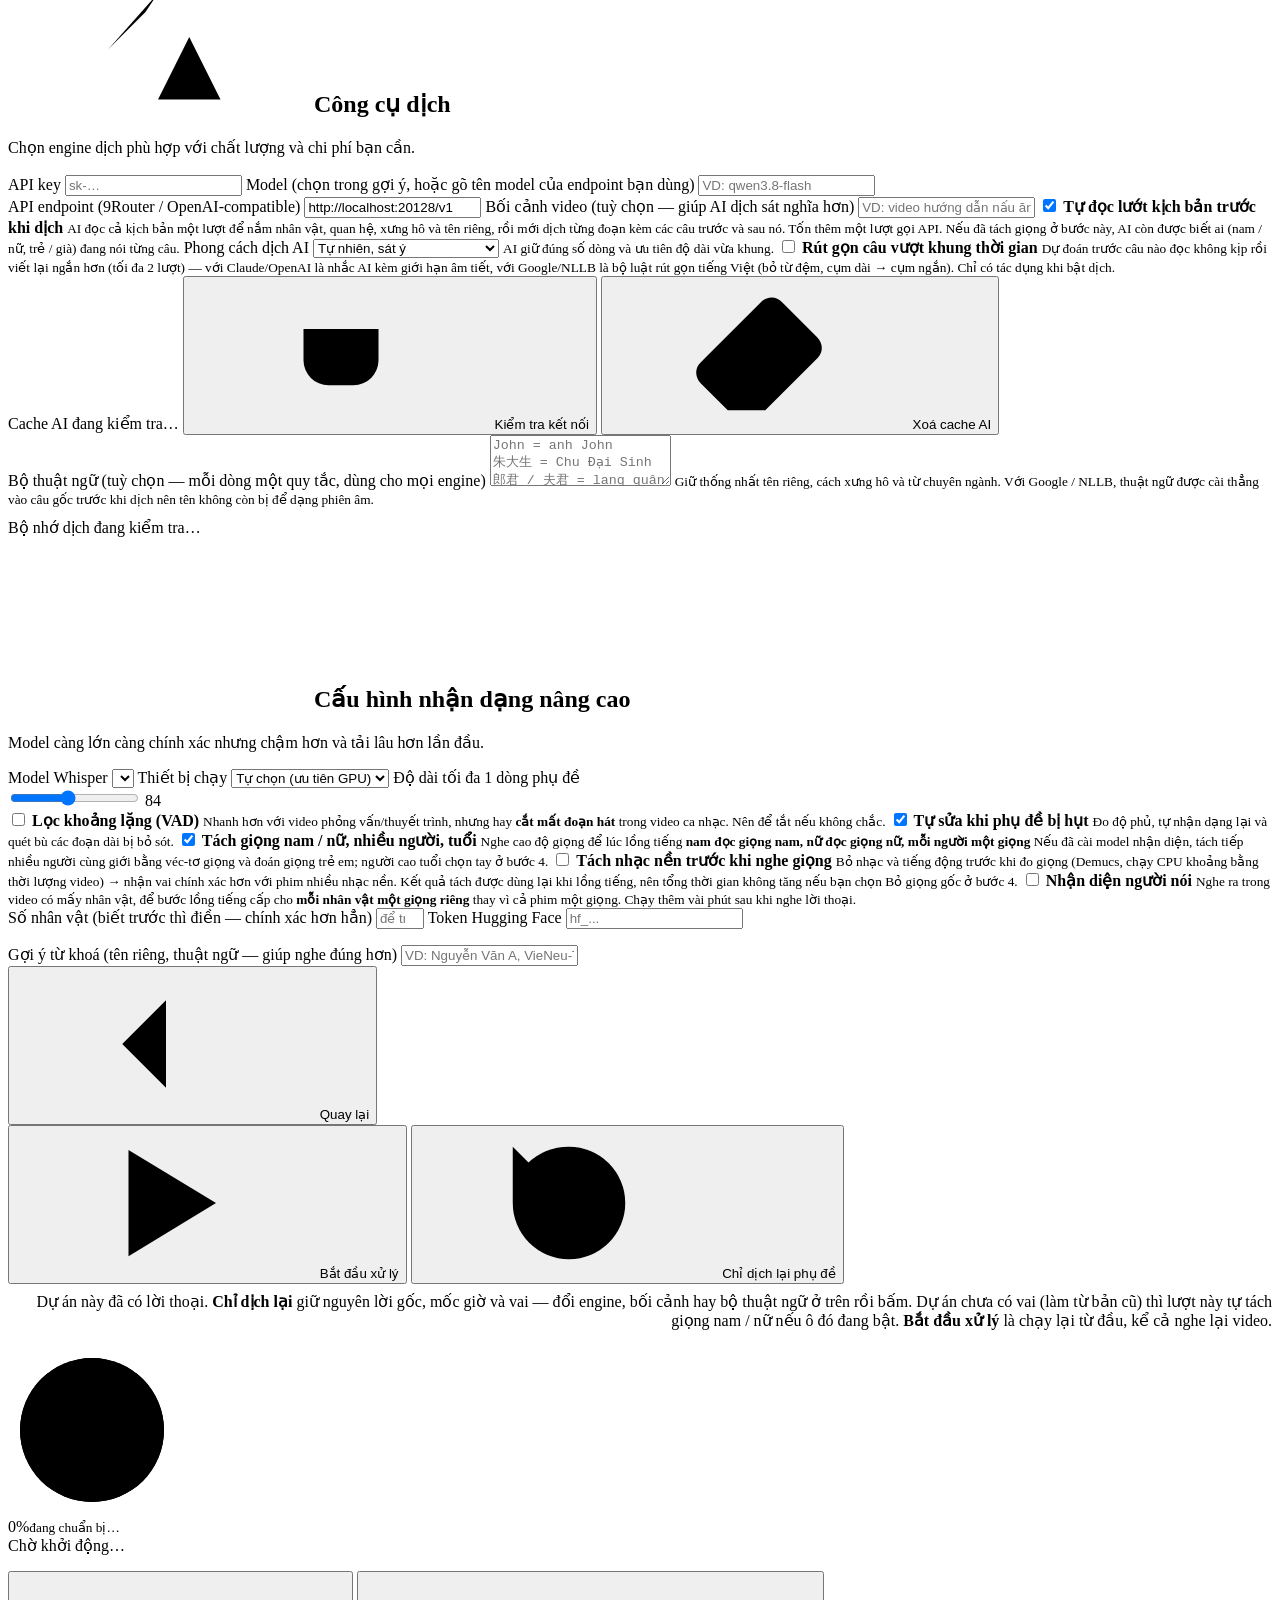
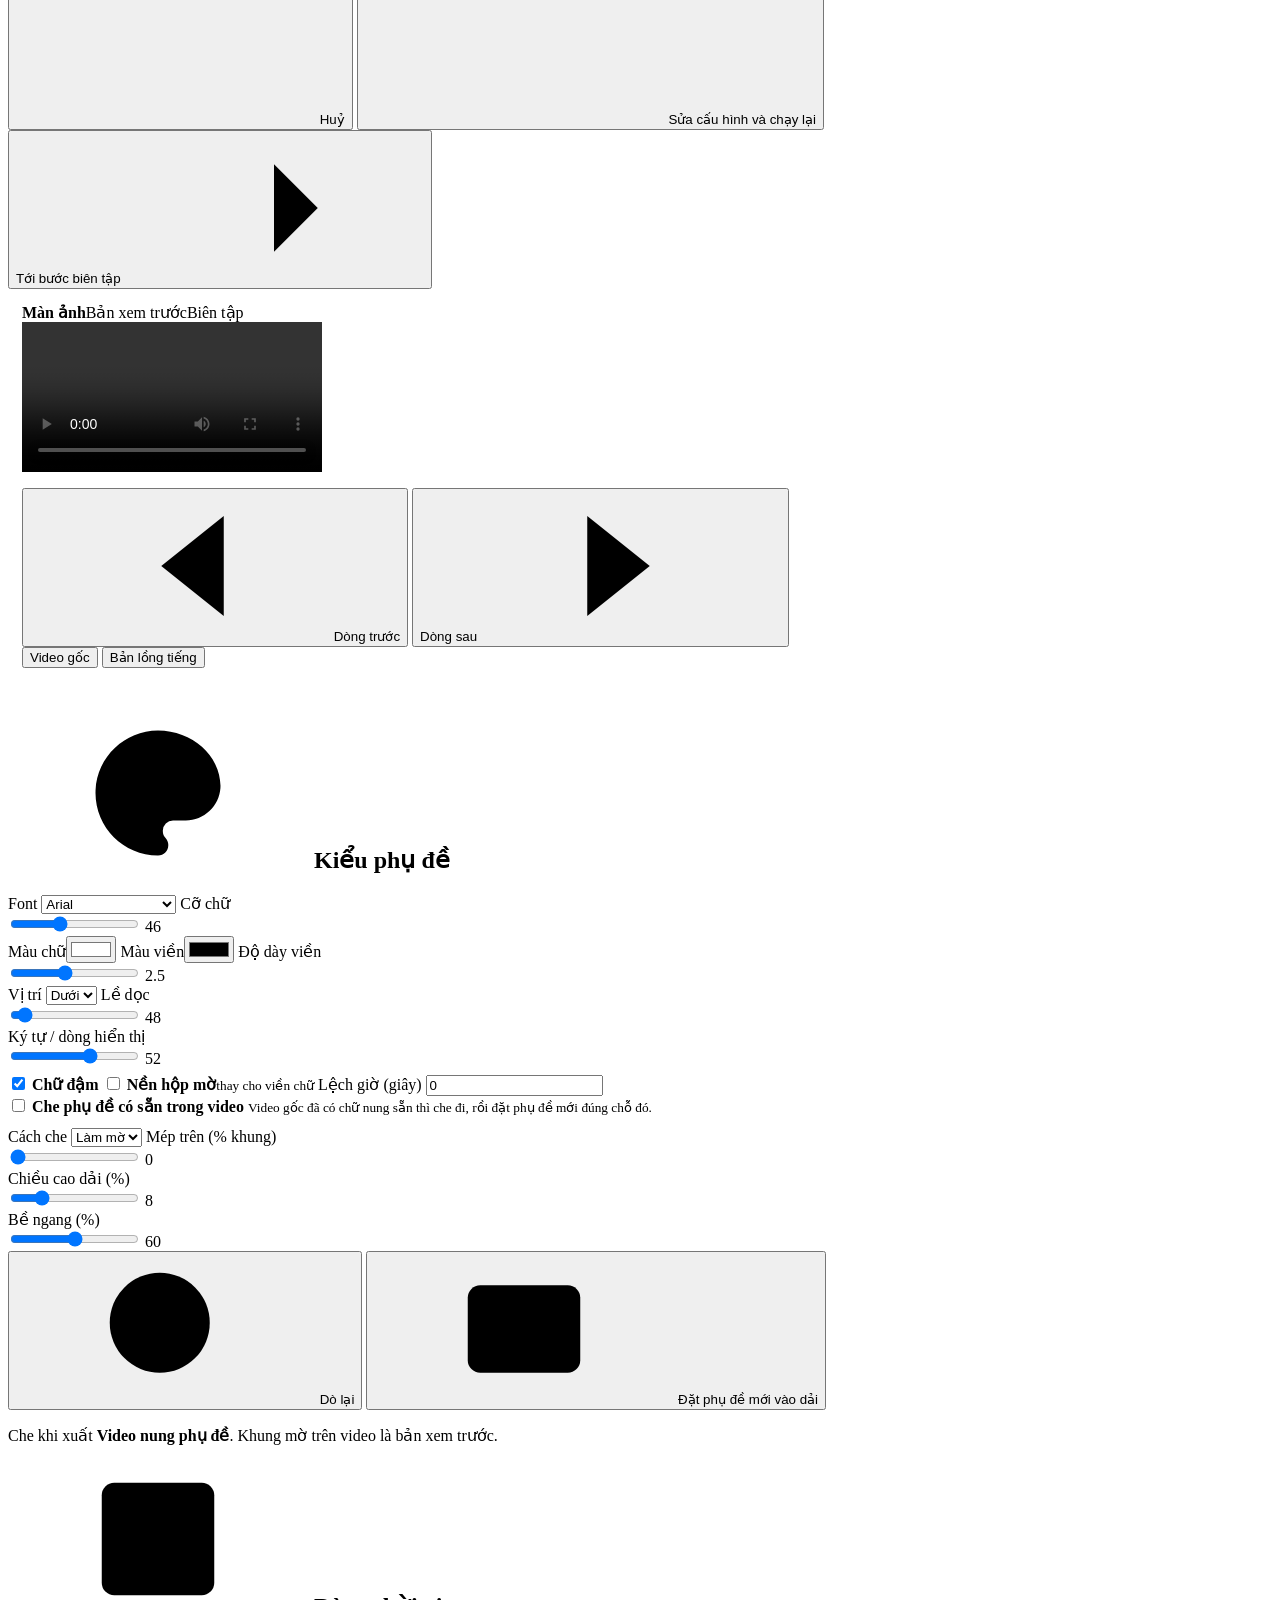
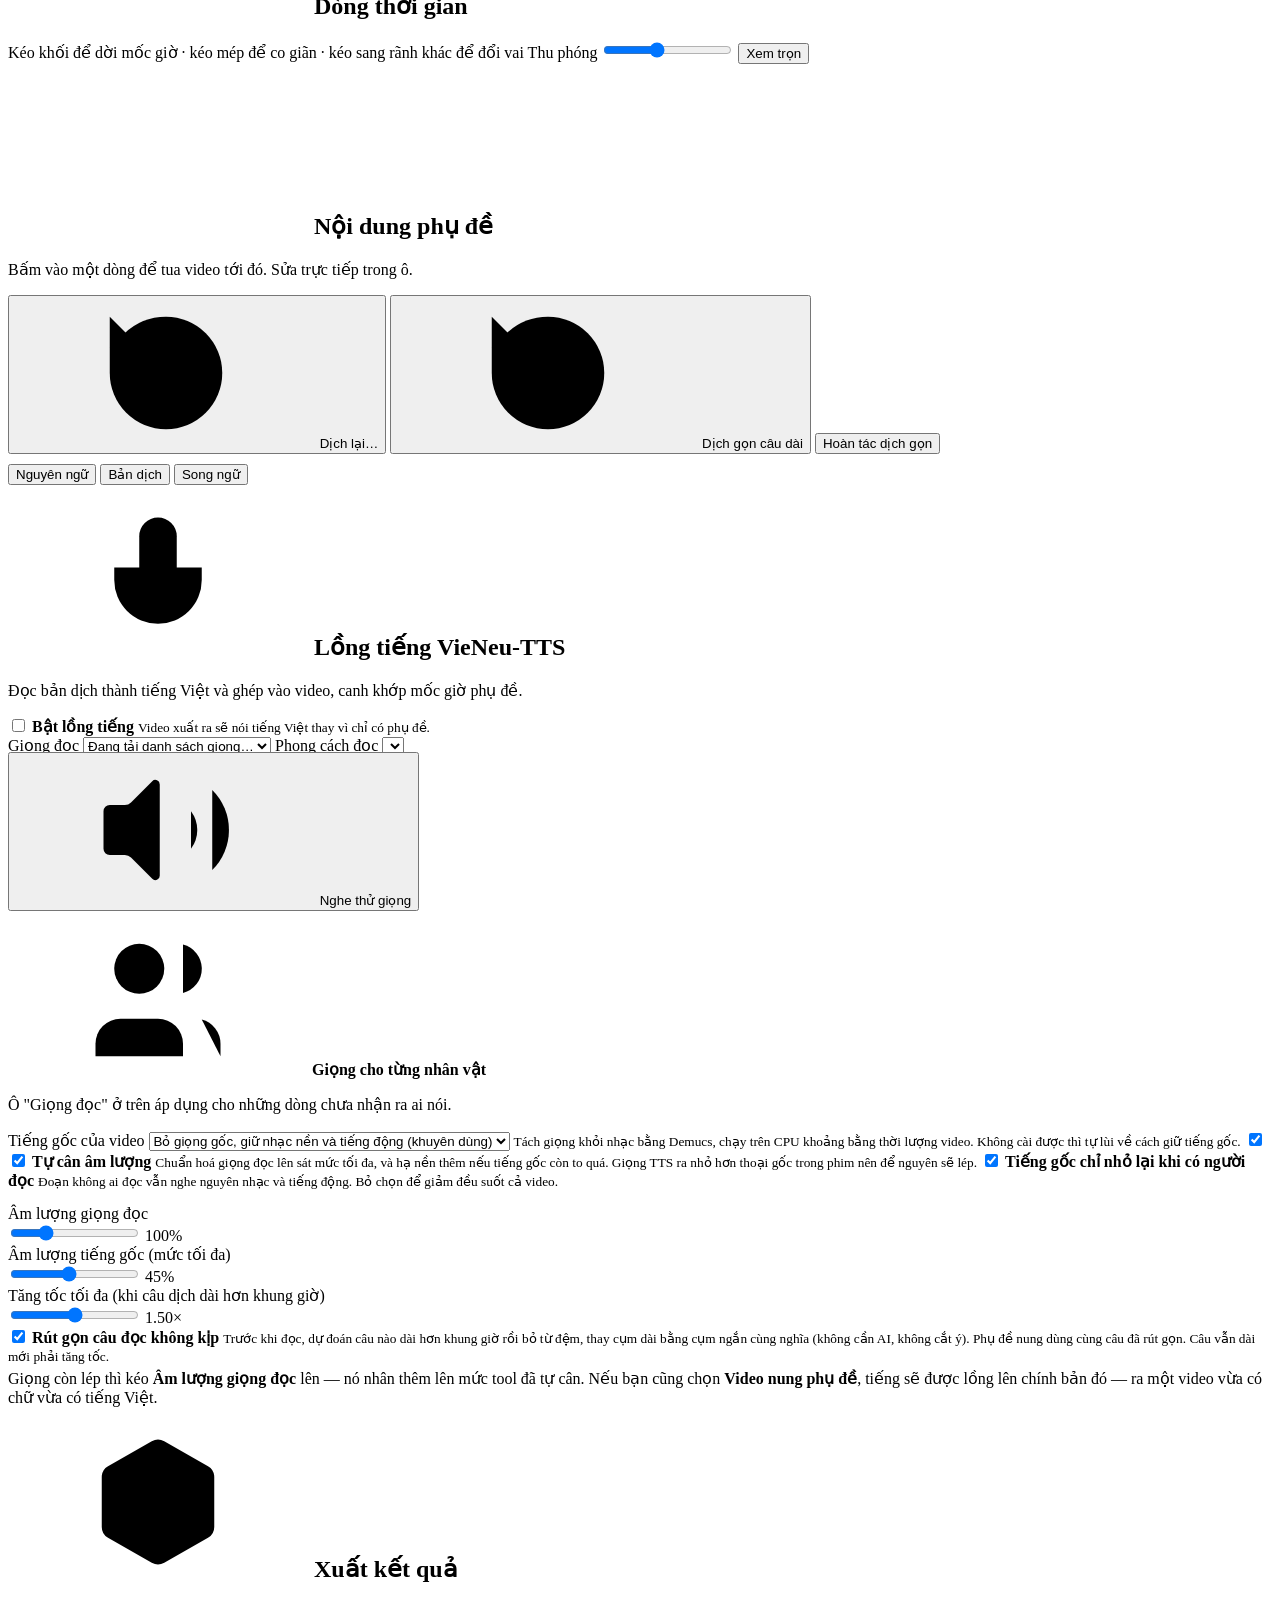
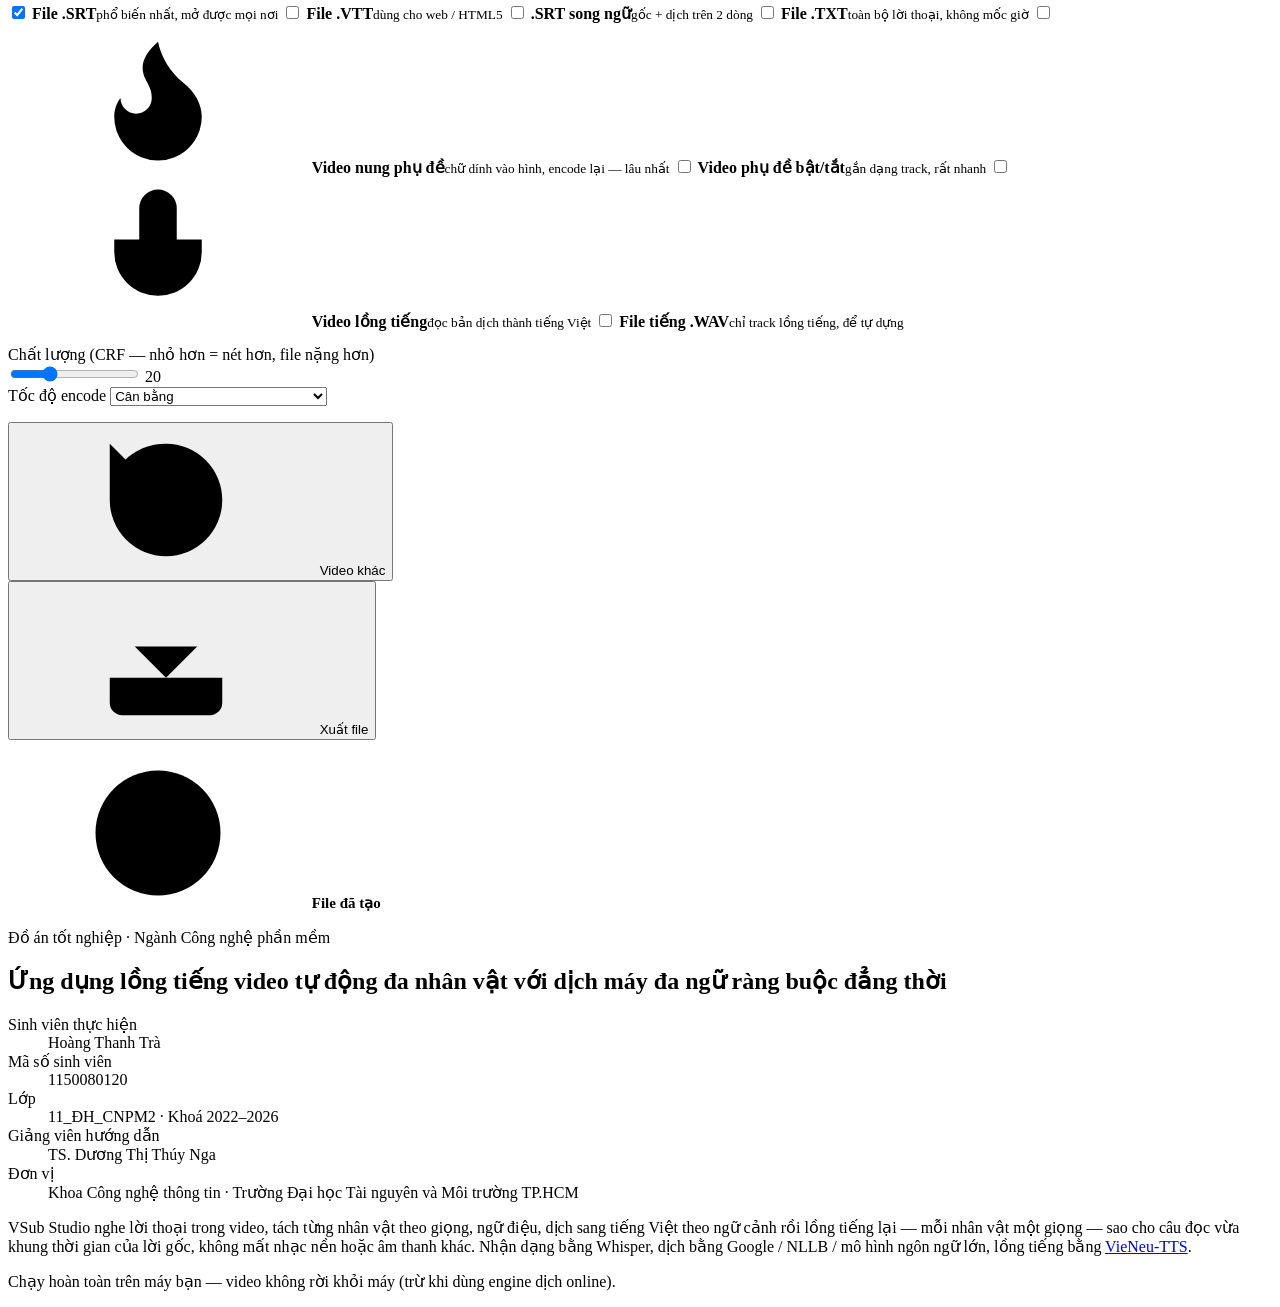
==== commit e30c199c: "Giao diện điện thoại, dòng thời gian bước 4, dịch gọn theo khung, LoRA NLLB đẳng thời - Điện thoại (" ====
--- a/frontend/index.html
+++ b/frontend/index.html
@@ -2,13 +2,18 @@
 <html lang="vi">
 <head>
 <meta charset="utf-8">
-<meta name="viewport" content="width=device-width, initial-scale=1">
+<meta name="viewport" content="width=device-width, initial-scale=1, viewport-fit=cover">
+<meta name="theme-color" content="#0d0f14">
+<meta name="mobile-web-app-capable" content="yes">
+<meta name="apple-mobile-web-app-capable" content="yes">
+<meta name="apple-mobile-web-app-status-bar-style" content="black-translucent">
+<meta name="apple-mobile-web-app-title" content="VSub Studio">
 <title>VSub Studio — Tạo phụ đề & dịch video</title>
 <script>
 // Áp chủ đề đã lưu trước khi vẽ, tránh nháy sáng/tối; màu nhấn tuỳ chọn do js/theme.js lo.
-// Chưa chọn gì thì dùng 'rap' (Rạp chiếu) — trùng DEFAULT_THEME trong js/theme.js.
-try { var _t = JSON.parse(localStorage.getItem('vsub.theme.v1') || '{}').theme || 'rap';
-  if (_t !== 'hong') document.documentElement.dataset.theme = _t; } catch (e) { document.documentElement.dataset.theme = 'rap'; }
+// Chưa chọn gì thì dùng 'studio' — trùng DEFAULT_THEME trong js/theme.js.
+try { var _t = JSON.parse(localStorage.getItem('vsub.theme.v1') || '{}').theme || 'studio';
+  if (_t !== 'hong') document.documentElement.dataset.theme = _t; } catch (e) { document.documentElement.dataset.theme = 'studio'; }
 </script>
 <link rel="stylesheet" href="/css/style.css">
 <link rel="icon" href="data:image/svg+xml,<svg xmlns='http://www.w3.org/2000/svg' viewBox='0 0 32 32'><rect width='32' height='32' rx='8' fill='%23151009'/><rect x='1.5' y='1.5' width='29' height='29' rx='6.5' fill='none' stroke='%23dbb15c' stroke-width='1.5'/><path d='M13 10.5v11l9-5.5z' fill='%23e2b659'/></svg>">
@@ -86,13 +91,13 @@
 
   <nav class="stepper" aria-label="Các bước thực hiện">
     <button class="step-btn active" data-step="1"><span class="num">1</span>
-      <span class="lbl">Nguồn video<span class="sub" id="step1Sub">File, link, hoặc phụ đề sẵn</span></span></button>
+      <span class="lbl">Nguồn video<span class="sub" id="step1Sub">File, link, hoặc phụ đề sẵn</span></span><span class="lbl-m" aria-hidden="true">Nguồn</span></button>
     <button class="step-btn" data-step="2" disabled><span class="num">2</span>
-      <span class="lbl">Ngôn ngữ &amp; dịch<span class="sub" id="step2Sub">Chọn nguồn → đích</span></span></button>
+      <span class="lbl">Ngôn ngữ &amp; dịch<span class="sub" id="step2Sub">Chọn nguồn → đích</span></span><span class="lbl-m" aria-hidden="true">Dịch</span></button>
     <button class="step-btn" data-step="3" disabled><span class="num">3</span>
-      <span class="lbl">Xử lý<span class="sub" id="step3Sub">Nghe, canh giờ, dịch</span></span></button>
+      <span class="lbl">Xử lý<span class="sub" id="step3Sub">Nghe, canh giờ, dịch</span></span><span class="lbl-m" aria-hidden="true">Xử lý</span></button>
     <button class="step-btn" data-step="4" disabled><span class="num">4</span>
-      <span class="lbl">Biên tập &amp; xuất<span class="sub" id="step4Sub">Sửa lời, chỉnh kiểu, tải về</span></span></button>
+      <span class="lbl">Biên tập &amp; xuất<span class="sub" id="step4Sub">Sửa lời, chỉnh kiểu, tải về</span></span><span class="lbl-m" aria-hidden="true">Biên tập</span></button>
   </nav>
 
   <!-- ══════════════════════════ BƯỚC 1 ══════════════════════════ -->
@@ -393,8 +398,13 @@
     <div class="actions">
       <button class="btn ghost" data-goto="1"><svg class="i" aria-hidden="true"><use href="#i-arrow-left"/></svg> Quay lại</button>
       <div style="flex:1"></div>
-      <button class="btn primary" id="startBtn"><svg class="i" aria-hidden="true"><use href="#i-play"/></svg> Bắt đầu xử lý</button>
-    </div>
+      <button class="btn" id="startBtn"><svg class="i" aria-hidden="true"><use href="#i-play"/></svg> Bắt đầu xử lý</button>
+      <button class="btn primary hide" id="retransBtn" title="Giữ nguyên lời thoại đã nhận dạng, mốc giờ và vai; chỉ viết lại bản dịch"><svg class="i" aria-hidden="true"><use href="#i-rotate"/></svg> Chỉ dịch lại phụ đề</button>
+    </div>
+    <p class="hint hide" id="retransHint" style="text-align:right;margin-top:8px">Dự án này đã có lời thoại.
+      <b>Chỉ dịch lại</b> giữ nguyên lời gốc, mốc giờ và vai — đổi engine, bối cảnh hay bộ thuật ngữ ở trên rồi bấm.
+      Dự án chưa có vai (làm từ bản cũ) thì lượt này tự tách giọng nam / nữ nếu ô đó đang bật.
+      <b>Bắt đầu xử lý</b> là chạy lại từ đầu, kể cả nghe lại video.</p>
   </section>
 
   <!-- ══════════════════════════ BƯỚC 3 ══════════════════════════ -->
@@ -431,9 +441,9 @@
 
   <!-- ══════════════════════════ BƯỚC 4 ══════════════════════════ -->
   <section class="panel" id="panel4">
-    <div class="editor">
+    <div class="editor bench">
       <div class="player-wrap">
-        <div class="card" style="padding:14px">
+        <div class="card bench-mon" style="padding:14px">
           <div class="slate" aria-hidden="true"><span class="stripes"></span><b>Màn ảnh</b><span class="hide-narrow">Bản xem trước</span><span class="rec">Biên tập</span></div>
           <div class="player-box">
             <video id="player" controls preload="metadata"></video>
@@ -444,11 +454,16 @@
             <button class="btn sm ghost" id="prevCue"><svg class="i" aria-hidden="true"><use href="#i-skip-back"/></svg> Dòng trước</button>
             <button class="btn sm ghost" id="nextCue">Dòng sau <svg class="i" aria-hidden="true"><use href="#i-skip-forward"/></svg></button>
             <div style="flex:1"></div>
+            <div class="mon-src hide" id="monSrc" role="group" aria-label="Nguồn đang xem">
+              <button type="button" class="on" data-mon="orig">Video gốc</button>
+              <button type="button" data-mon="out" id="monOutBtn">Bản lồng tiếng</button>
+            </div>
             <span class="muted" id="cueCount"></span>
-          </div>
-        </div>
-
-        <div class="card">
+            <p class="mon-note hide" id="monNote"></p>
+          </div>
+        </div>
+
+        <div class="card bench-style">
           <h2><span class="ic"><svg class="i" aria-hidden="true"><use href="#i-palette"/></svg></span> Kiểu phụ đề</h2>
           <div class="stylebar">
             <label class="field"><span>Font</span>
@@ -524,10 +539,31 @@
         </div>
       </div>
 
-      <div>
-        <div class="card">
+      <div class="card tl-card" id="tlCard">
+        <div class="tl-top">
+          <h2><span class="ic"><svg class="i" aria-hidden="true"><use href="#i-film"/></svg></span> Dòng thời gian</h2>
+          <span class="muted hide-narrow">Kéo khối để dời mốc giờ · kéo mép để co giãn · kéo sang rãnh khác để đổi vai</span>
+          <span class="tl-readout" id="tlReadout" aria-live="polite"></span>
+          <span class="tl-over" id="tlOver"></span>
+          <label class="tl-zoom"><span>Thu phóng</span>
+            <input type="range" id="tlZoom" min="0" max="100" value="40" aria-label="Thu phóng dòng thời gian"></label>
+          <button class="btn sm ghost" id="tlFitBtn" type="button">Xem trọn</button>
+        </div>
+        <div class="tl-body">
+          <div class="tl-names" id="tlNames"></div>
+          <div class="tl-scroll" id="tlScroll"><div class="tl-inner" id="tlInner"></div></div>
+        </div>
+      </div>
+
+      <div class="bench-right">
+        <div class="card bench-list">
           <h2><span class="ic"><svg class="i" aria-hidden="true"><use href="#i-list"/></svg></span> Nội dung phụ đề</h2>
           <p class="hint">Bấm vào một dòng để tua video tới đó. Sửa trực tiếp trong ô.</p>
+          <div class="actions" style="margin:0 0 10px">
+            <button class="btn sm ghost" id="redoTransBtn" type="button" title="Về bước 2 để đổi engine, bối cảnh, thuật ngữ rồi dịch lại — không phải tải video lên lại"><svg class="i" aria-hidden="true"><use href="#i-rotate"/></svg> Dịch lại…</button>
+            <button class="btn sm ghost hide" id="fitAllBtn" type="button" title="Dịch lại cho gọn những dòng đang gắn nhãn Dài hoặc cps vàng, bằng engine đang chọn ở bước 2"><svg class="i" aria-hidden="true"><use href="#i-rotate"/></svg> <span id="fitAllText">Dịch gọn câu dài</span></button>
+            <button class="btn sm ghost hide" id="fitUndoBtn" type="button">Hoàn tác dịch gọn</button>
+          </div>
           <div class="tabs" id="dispTabs">
             <button class="tab" data-disp="main">Nguyên ngữ</button>
             <button class="tab active" data-disp="second">Bản dịch</button>
@@ -705,9 +741,23 @@
   </section>
 
   <footer class="foot">
-    VSub Studio · Whisper + Google/NLLB/AI · Lồng tiếng bằng
-    <a href="https://github.com/pnnbao97/VieNeu-TTS" target="_blank" rel="noopener">VieNeu-TTS</a>
-    <br>Chạy hoàn toàn trên máy bạn — video không rời khỏi máy (trừ khi dùng engine dịch online).
+    <div class="foot-card">
+      <p class="foot-kind">Đồ án tốt nghiệp · Ngành Công nghệ phần mềm</p>
+      <h2 class="foot-title">Ứng dụng lồng tiếng video tự động đa nhân vật với dịch máy đa ngữ ràng buộc đẳng thời</h2>
+      <dl class="foot-info">
+        <div><dt>Sinh viên thực hiện</dt><dd>Hoàng Thanh Trà</dd></div>
+        <div><dt>Mã số sinh viên</dt><dd>1150080120</dd></div>
+        <div><dt>Lớp</dt><dd>11_ĐH_CNPM2 · Khoá 2022–2026</dd></div>
+        <div><dt>Giảng viên hướng dẫn</dt><dd>TS. Dương Thị Thúy Nga</dd></div>
+        <div><dt>Đơn vị</dt><dd>Khoa Công nghệ thông tin · Trường Đại học Tài nguyên và Môi trường TP.HCM</dd></div>
+      </dl>
+      <p class="foot-about">VSub Studio nghe lời thoại trong video, tách từng nhân vật theo giọng, ngữ điệu, dịch sang tiếng Việt theo
+        ngữ cảnh rồi lồng tiếng lại — mỗi nhân vật một giọng — sao cho câu đọc vừa khung thời gian của lời gốc,
+        không mất nhạc nền hoặc âm thanh khác.
+        Nhận dạng bằng Whisper, dịch bằng Google / NLLB / mô hình ngôn ngữ lớn, lồng tiếng bằng
+        <a href="https://github.com/pnnbao97/VieNeu-TTS" target="_blank" rel="noopener">VieNeu-TTS</a>.</p>
+      <p class="foot-note">Chạy hoàn toàn trên máy bạn — video không rời khỏi máy (trừ khi dùng engine dịch online).</p>
+    </div>
   </footer>
 </div>
 
@@ -724,6 +774,7 @@
 <script src="/js/editor.js"></script>
 <script src="/js/hardsub.js"></script>
 <script src="/js/dubbing.js"></script>
+<script src="/js/timeline.js"></script>
 <script src="/js/export.js"></script>
 <script src="/js/prefs.js"></script>
 <script src="/js/main.js"></script>
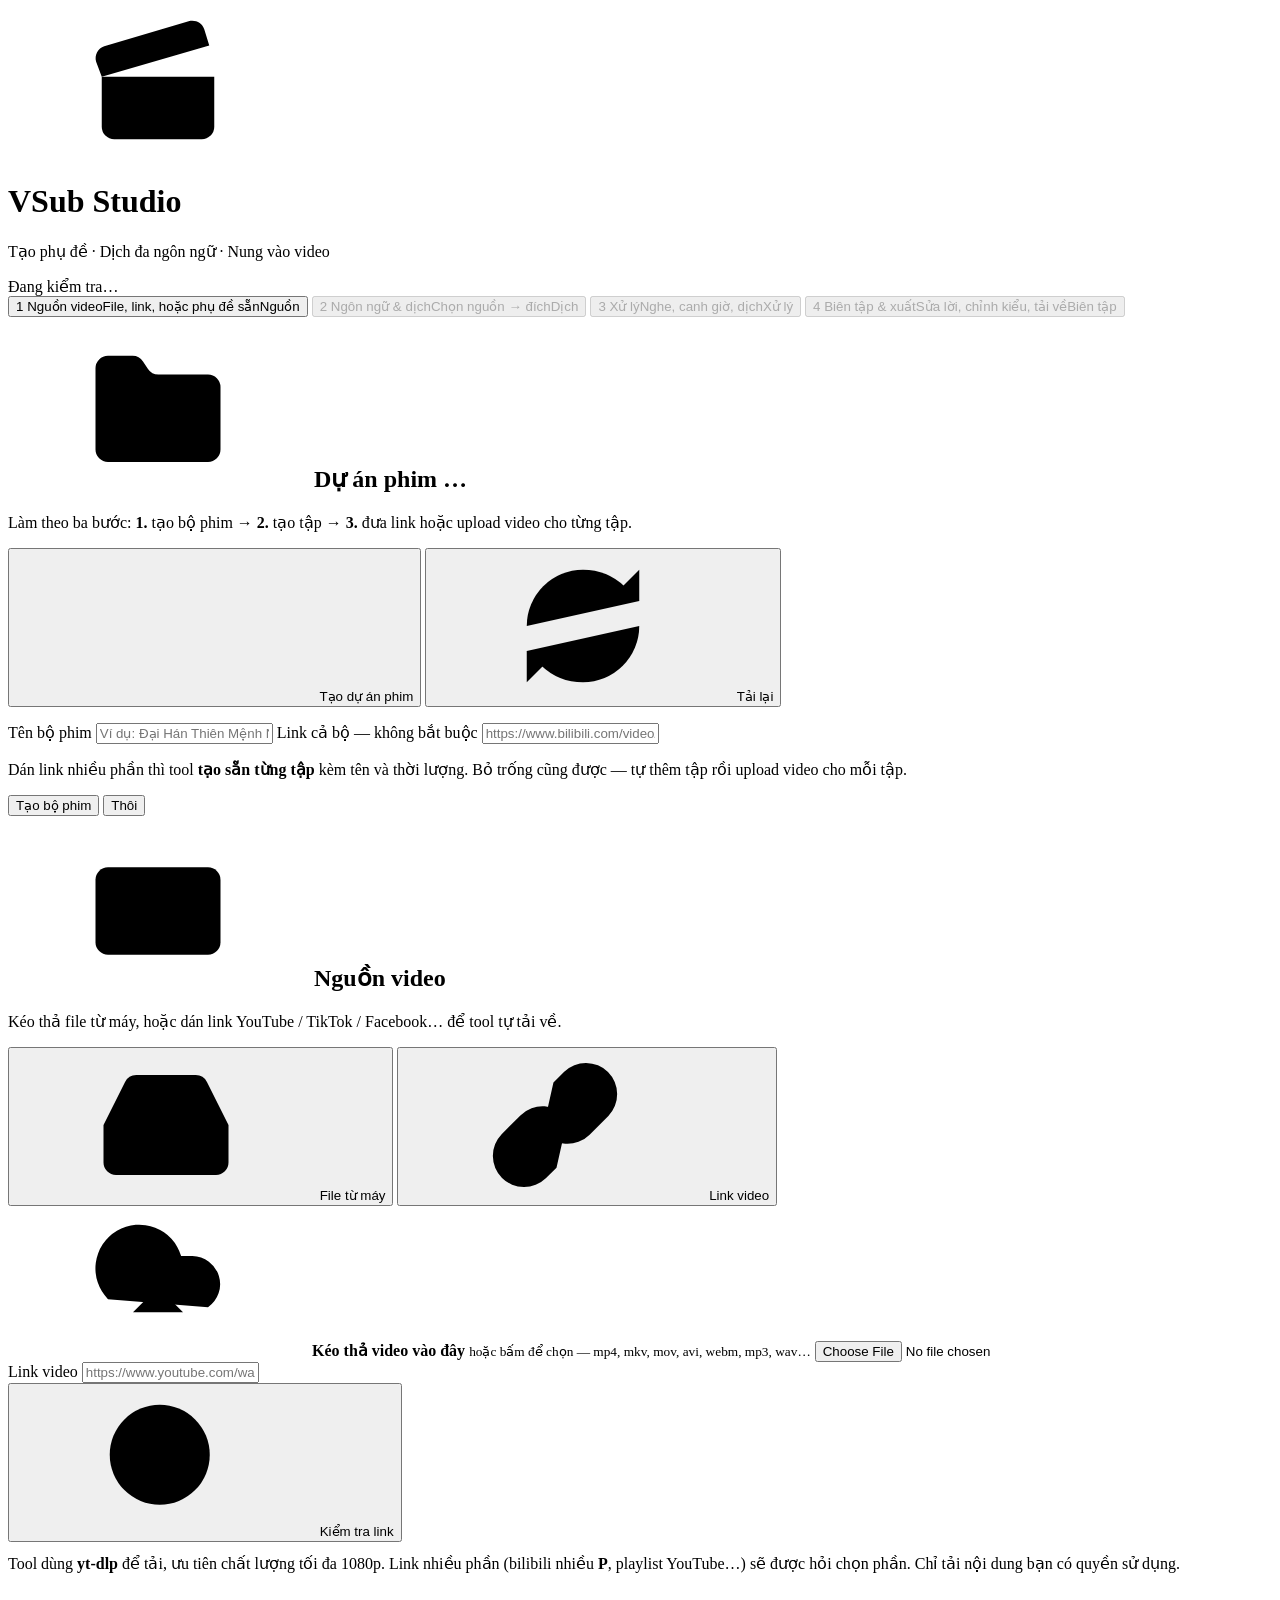
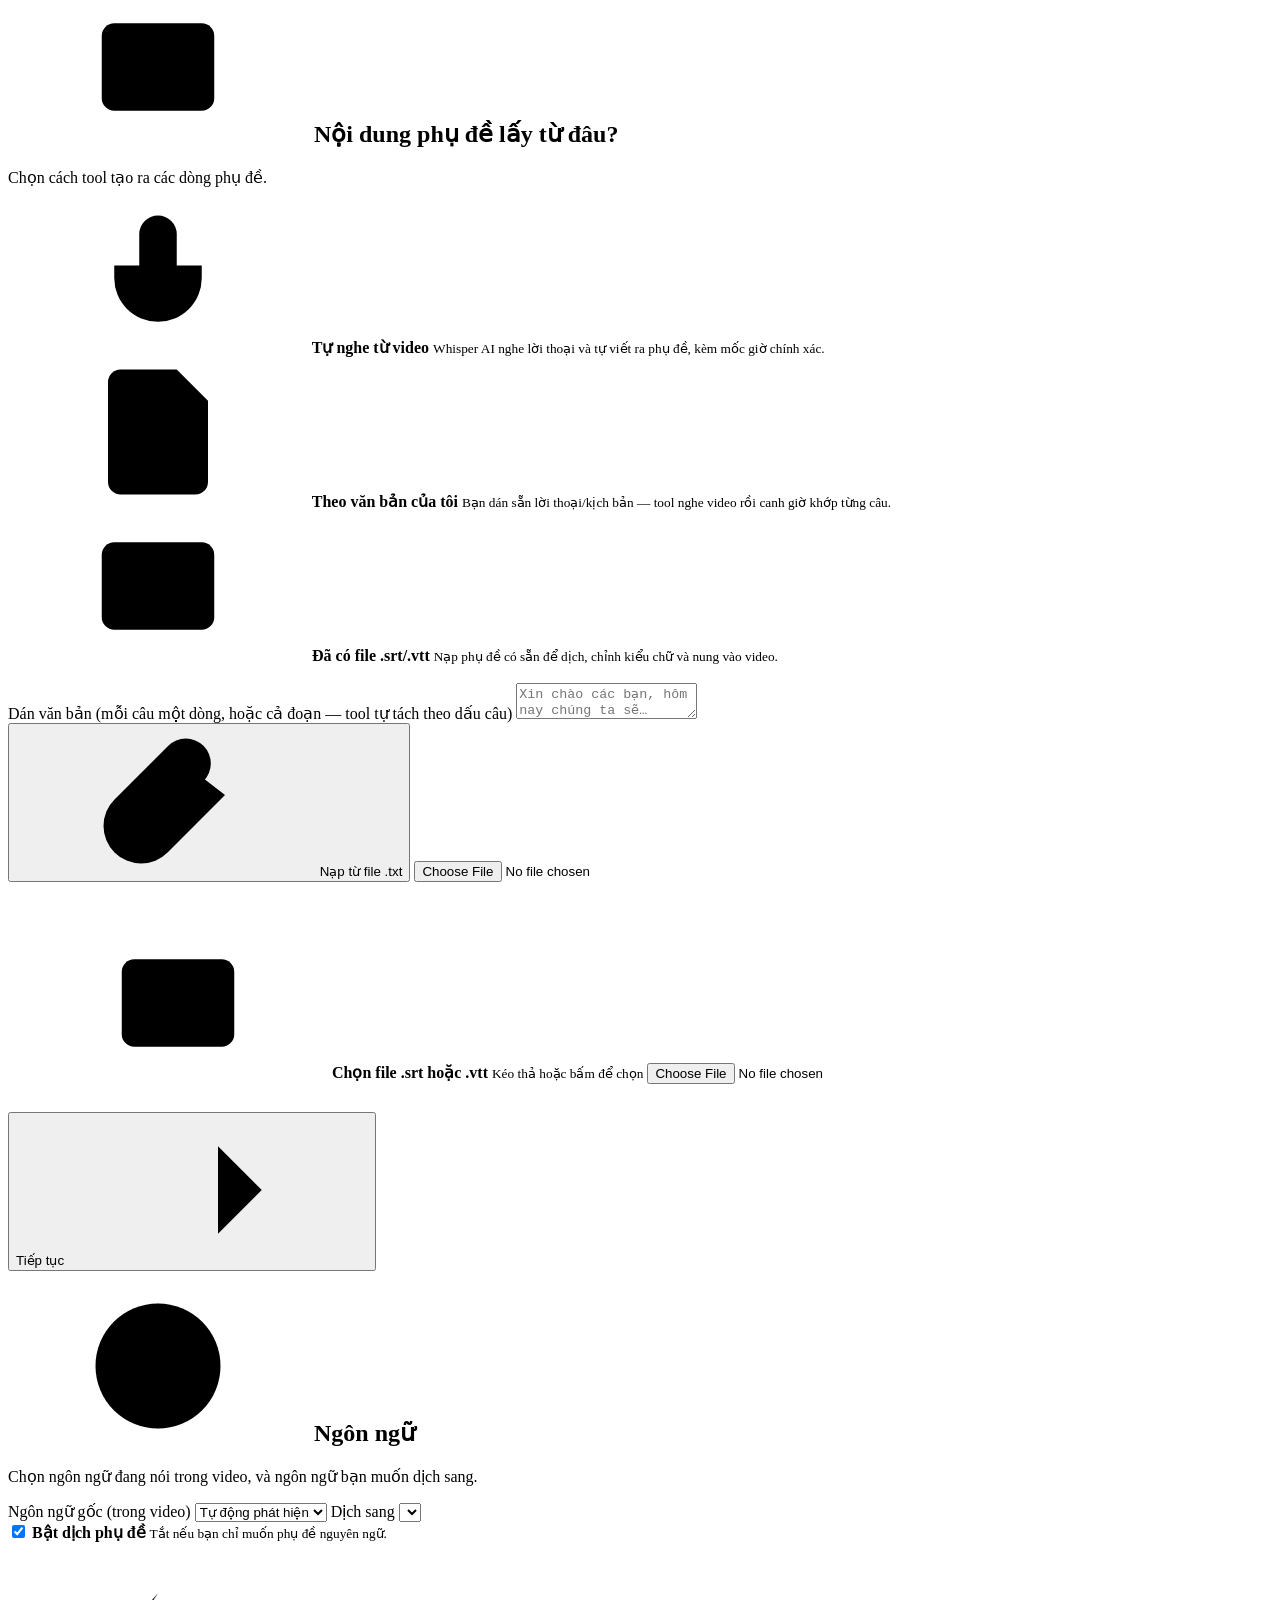
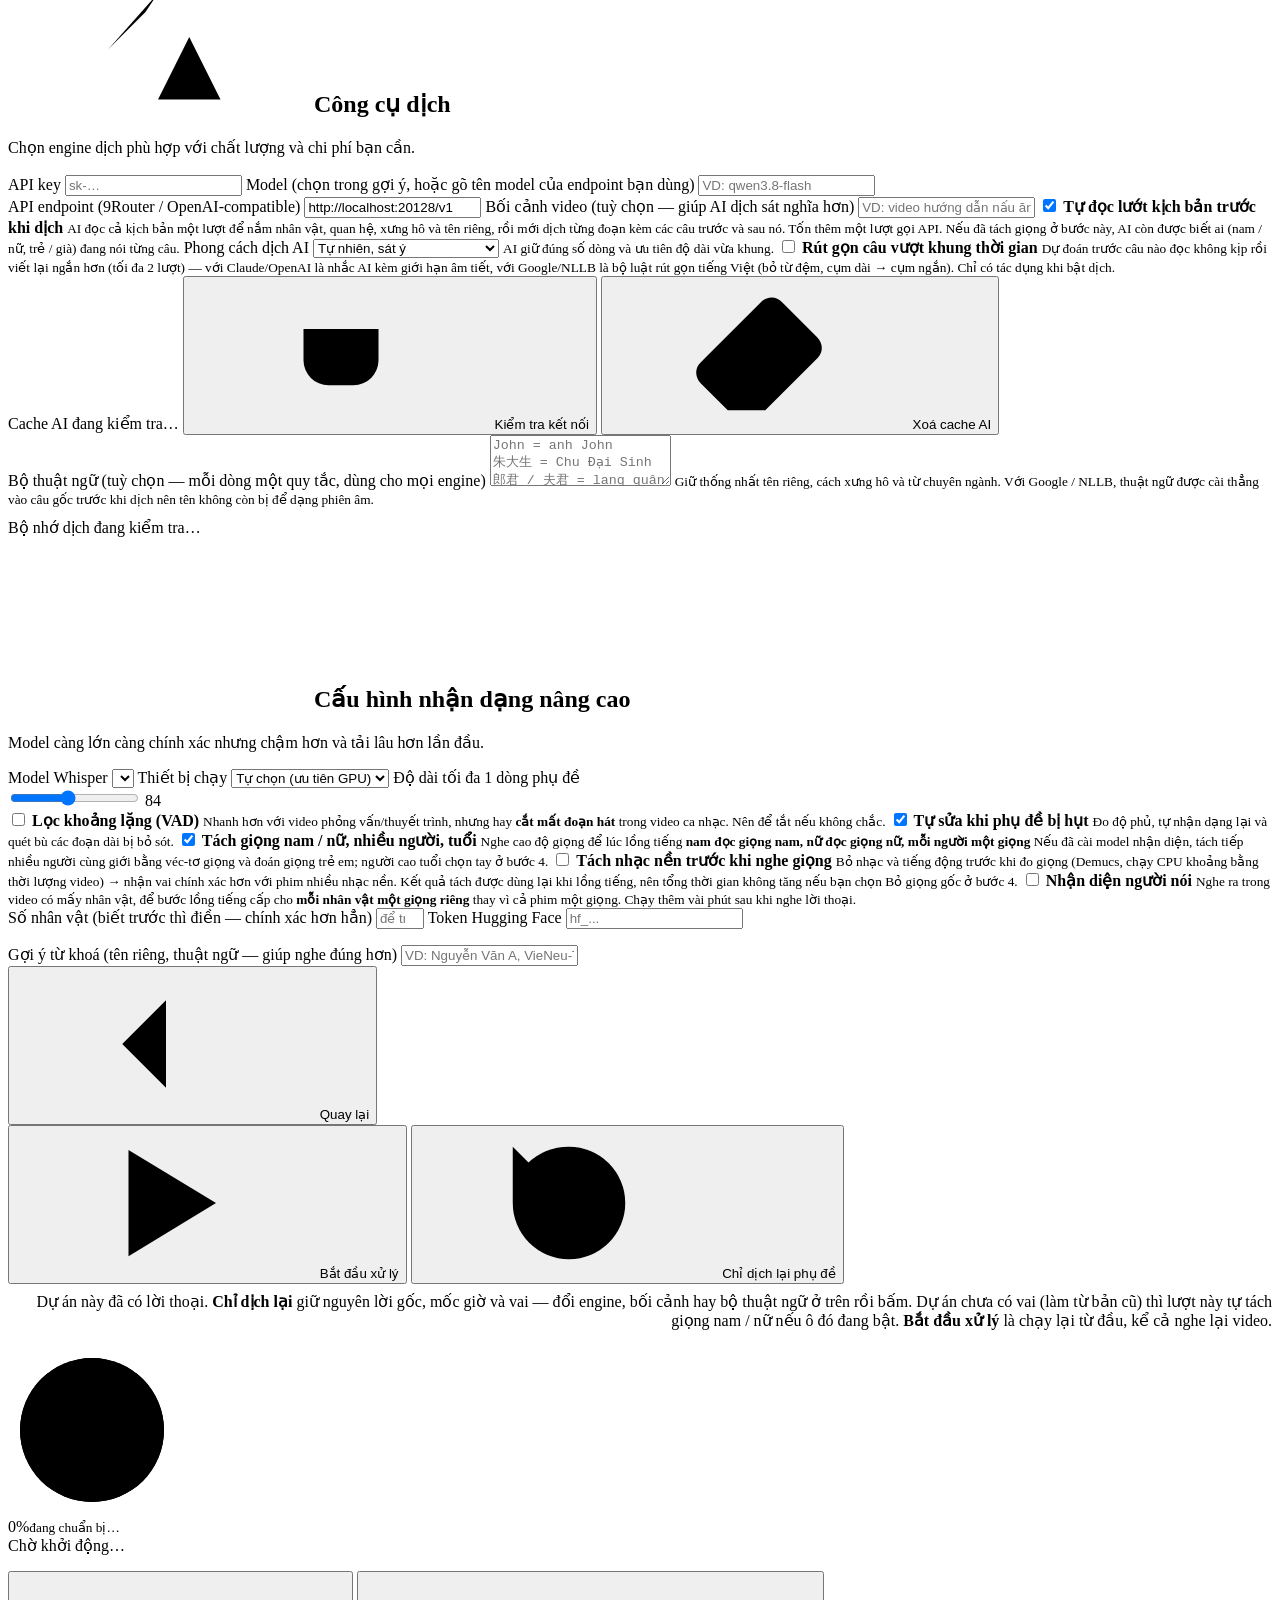
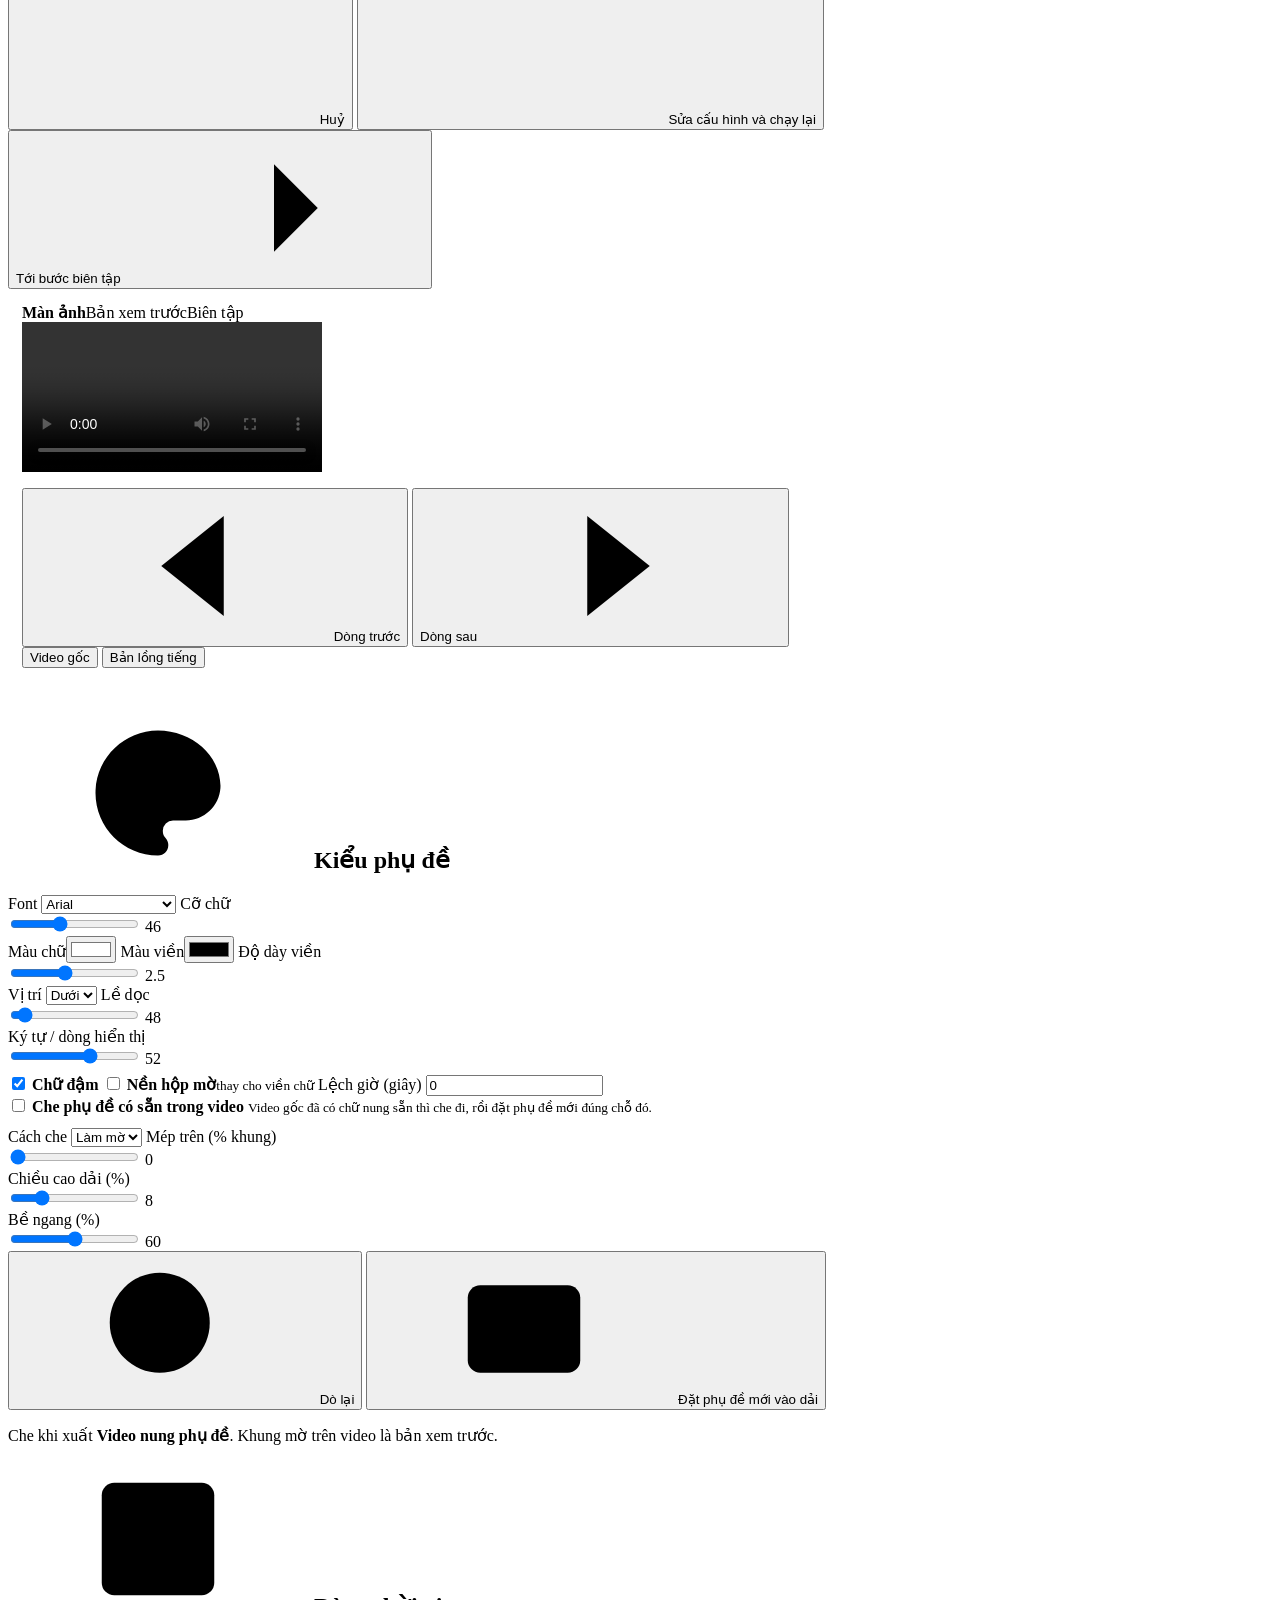
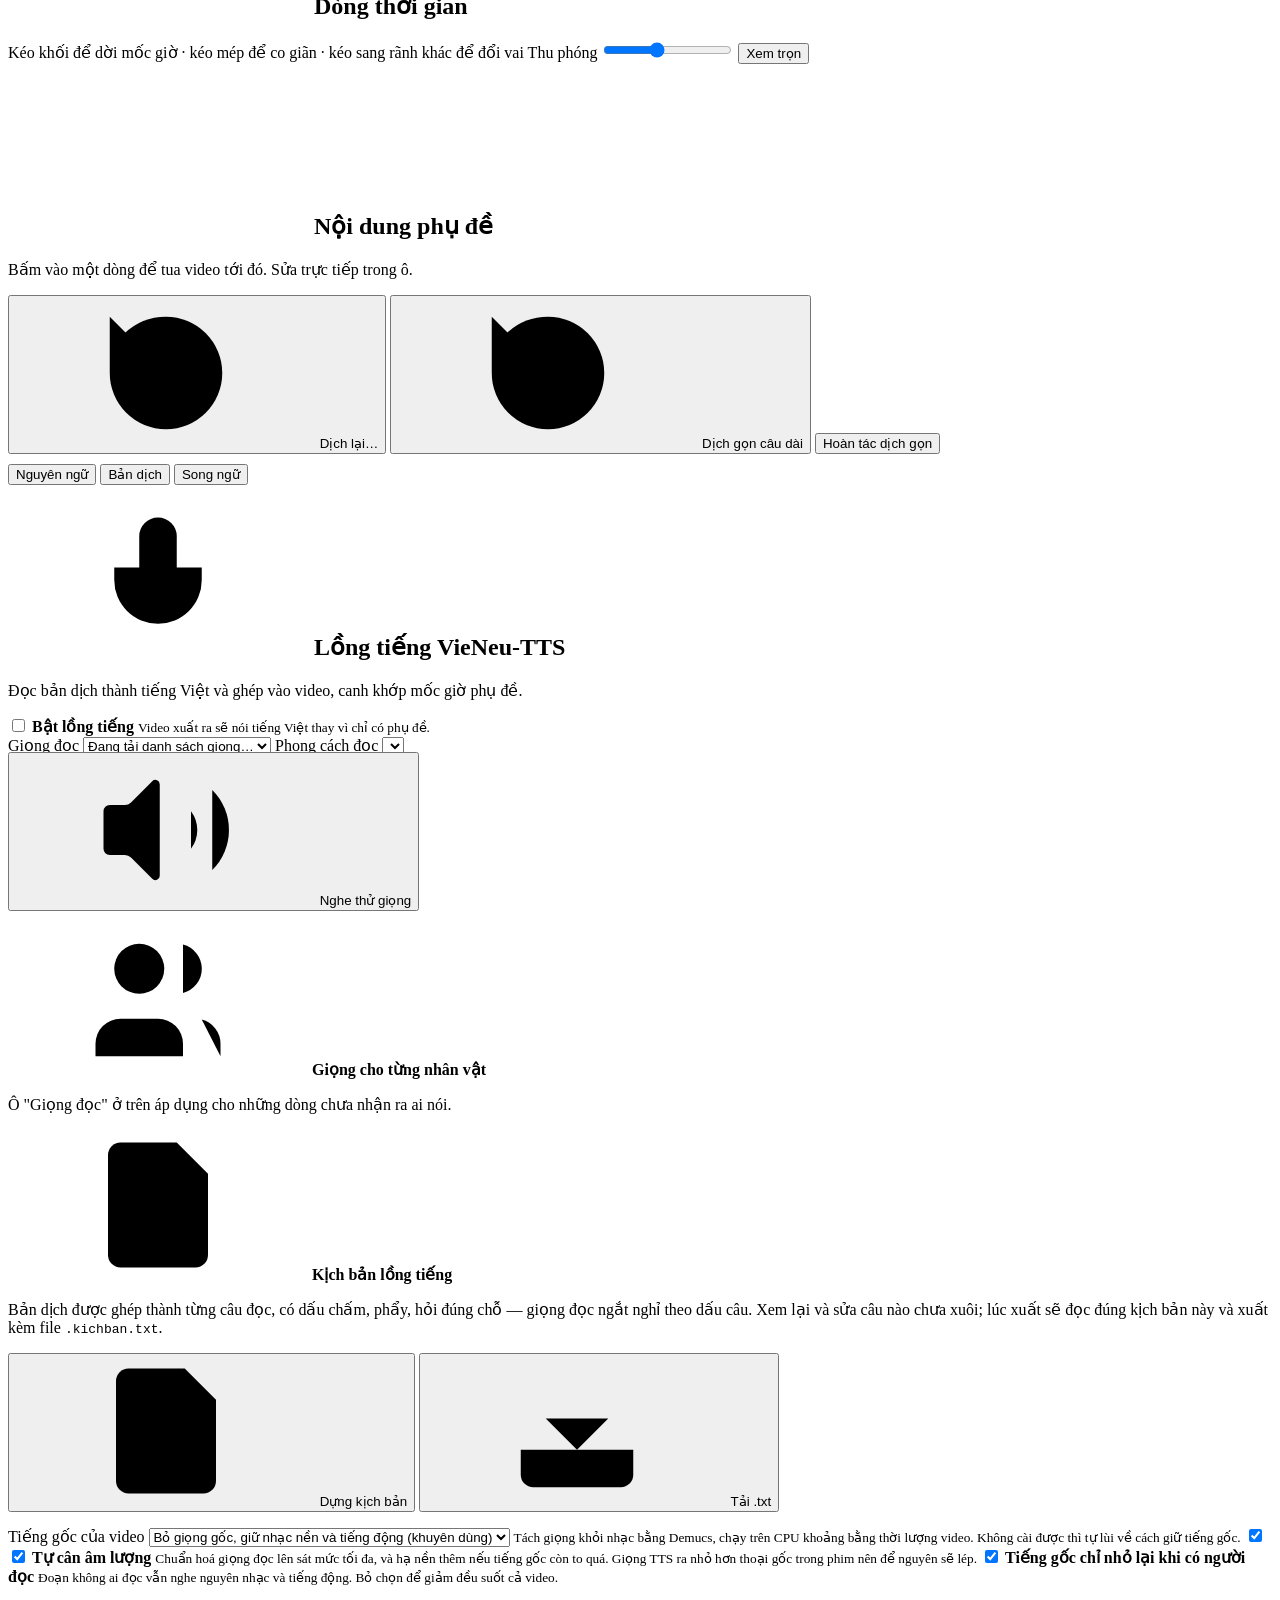
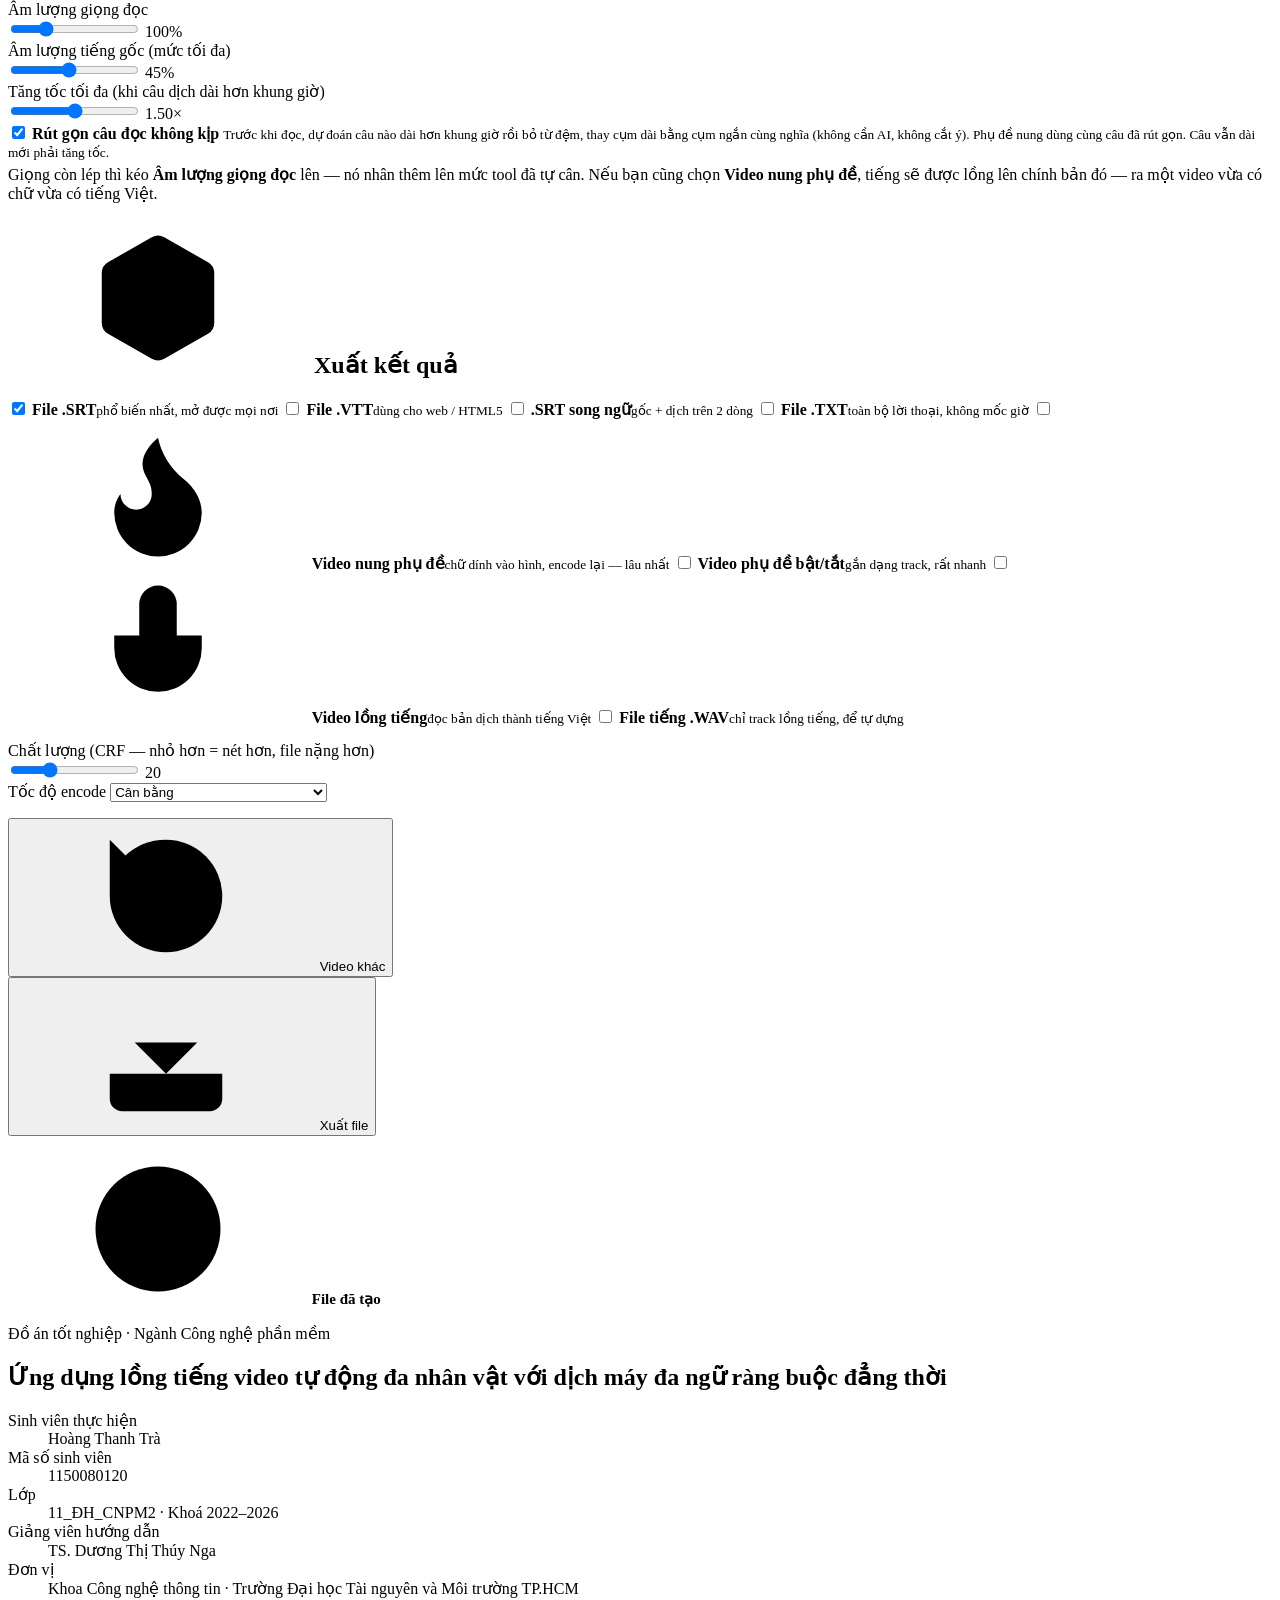
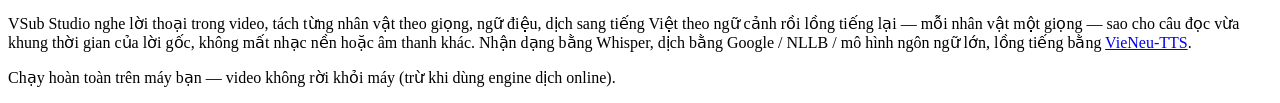
==== commit 8512dd64: "Kịch bản lồng tiếng có dấu câu; sửa nhận diện nhân vật Kịch bản lồng tiếng: - Ghép mảnh dịch thành c" ====
--- a/frontend/index.html
+++ b/frontend/index.html
@@ -11,9 +11,9 @@
 <title>VSub Studio — Tạo phụ đề & dịch video</title>
 <script>
 // Áp chủ đề đã lưu trước khi vẽ, tránh nháy sáng/tối; màu nhấn tuỳ chọn do js/theme.js lo.
-// Chưa chọn gì thì dùng 'studio' — trùng DEFAULT_THEME trong js/theme.js.
-try { var _t = JSON.parse(localStorage.getItem('vsub.theme.v1') || '{}').theme || 'studio';
-  if (_t !== 'hong') document.documentElement.dataset.theme = _t; } catch (e) { document.documentElement.dataset.theme = 'studio'; }
+// Chưa chọn gì thì dùng 'nga' — trùng DEFAULT_THEME trong js/theme.js.
+try { var _t = JSON.parse(localStorage.getItem('vsub.theme.v1') || '{}').theme || 'nga';
+  if (_t !== 'hong') document.documentElement.dataset.theme = _t; } catch (e) { document.documentElement.dataset.theme = 'nga'; }
 </script>
 <link rel="stylesheet" href="/css/style.css">
 <link rel="icon" href="data:image/svg+xml,<svg xmlns='http://www.w3.org/2000/svg' viewBox='0 0 32 32'><rect width='32' height='32' rx='8' fill='%23151009'/><rect x='1.5' y='1.5' width='29' height='29' rx='6.5' fill='none' stroke='%23dbb15c' stroke-width='1.5'/><path d='M13 10.5v11l9-5.5z' fill='%23e2b659'/></svg>">
@@ -615,6 +615,22 @@
                 <div id="spkList"></div>
               </div>
 
+              <div id="scriptBox" class="subbox" style="margin-bottom:14px">
+                <div class="spk-head">
+                  <b><svg class="i" aria-hidden="true"><use href="#i-file-text"/></svg> Kịch bản lồng tiếng</b>
+                  <span class="muted" id="scriptCount"></span>
+                </div>
+                <p class="hint">Bản dịch được ghép thành từng câu đọc, có dấu chấm, phẩy, hỏi đúng chỗ — giọng đọc
+                  ngắt nghỉ theo dấu câu. Xem lại và sửa câu nào chưa xuôi; lúc xuất sẽ đọc đúng kịch bản này và
+                  xuất kèm file <code>.kichban.txt</code>.</p>
+                <div class="actions" style="margin:10px 0 4px">
+                  <button type="button" class="btn sm ghost" id="scriptBtn"><svg class="i" aria-hidden="true"><use href="#i-file-text"/></svg> Dựng kịch bản</button>
+                  <button type="button" class="btn sm ghost hide" id="scriptDl"><svg class="i" aria-hidden="true"><use href="#i-download"/></svg> Tải .txt</button>
+                  <span class="muted" id="scriptMsg"></span>
+                </div>
+                <div id="scriptList" class="script-list hide" aria-live="polite"></div>
+              </div>
+
               <label class="field" id="origModeWrap">
                 <span>Tiếng gốc của video</span>
                 <select id="dubOrigMode">
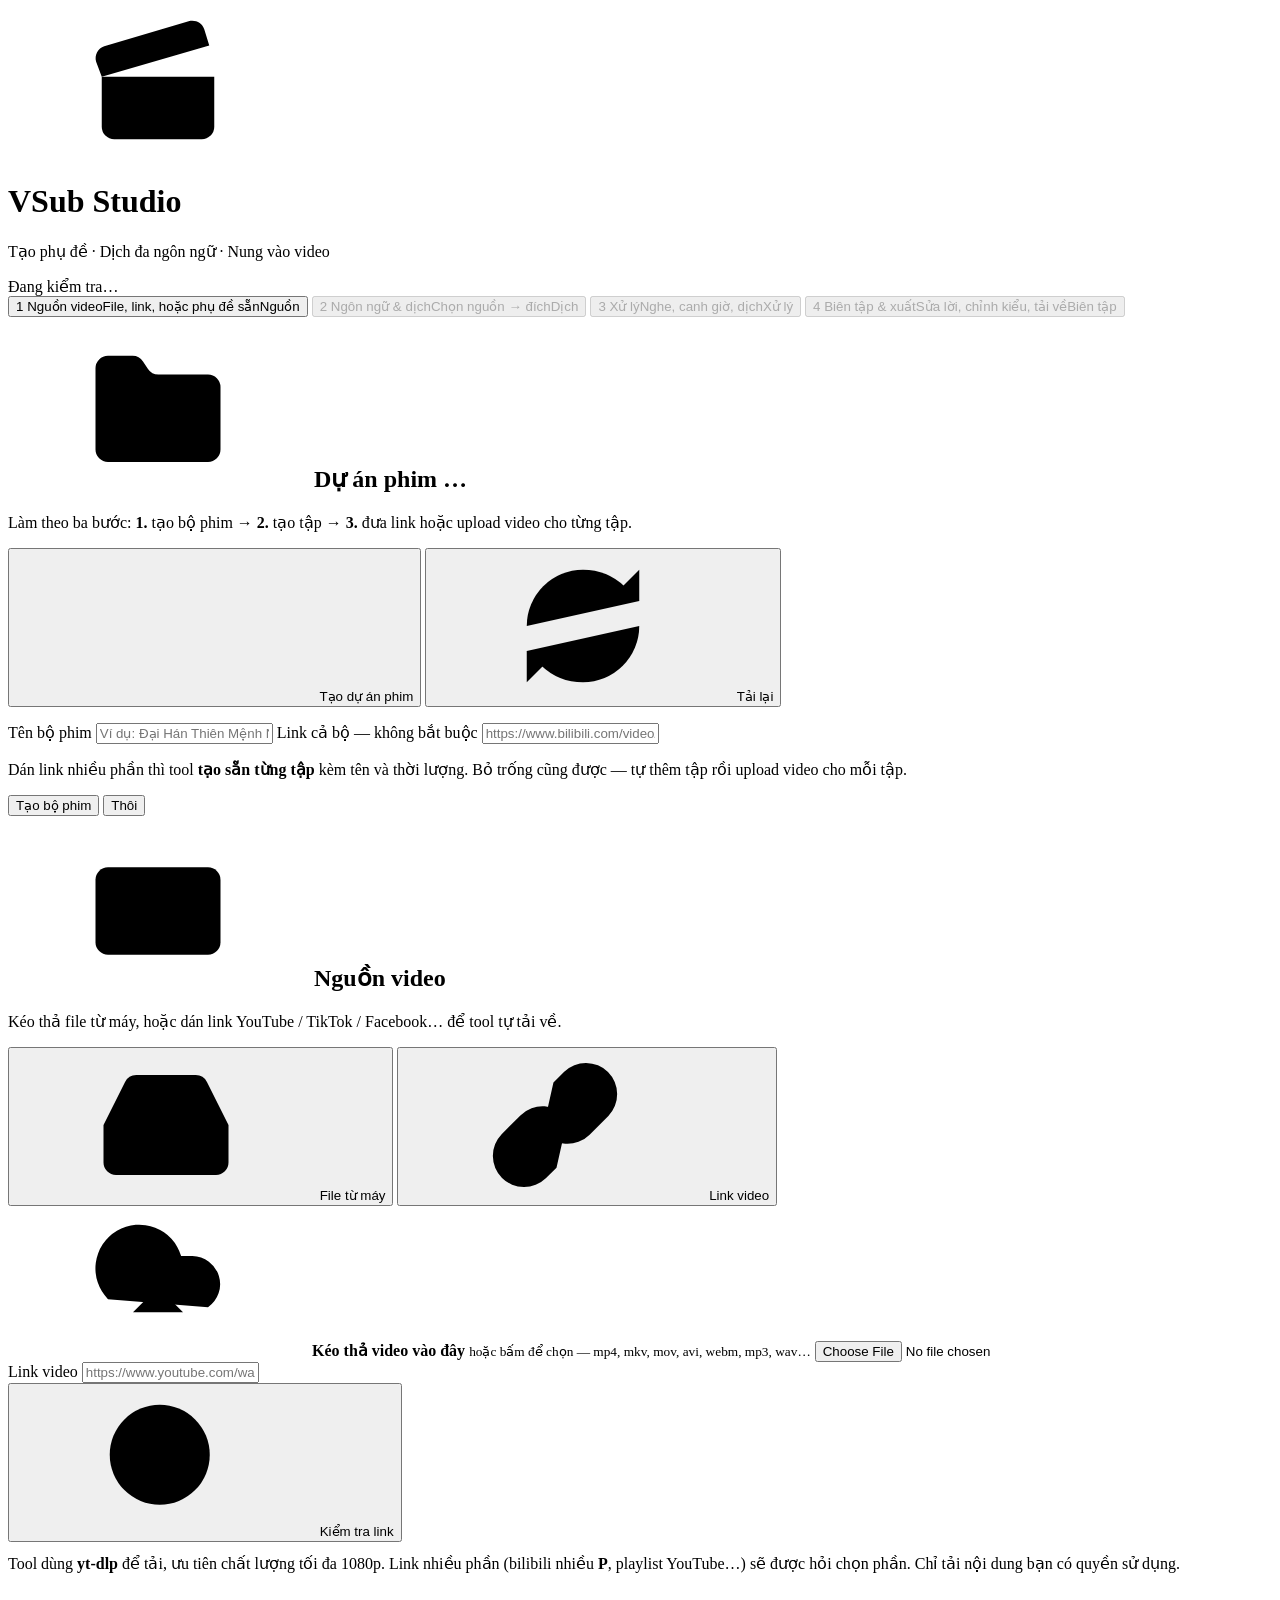
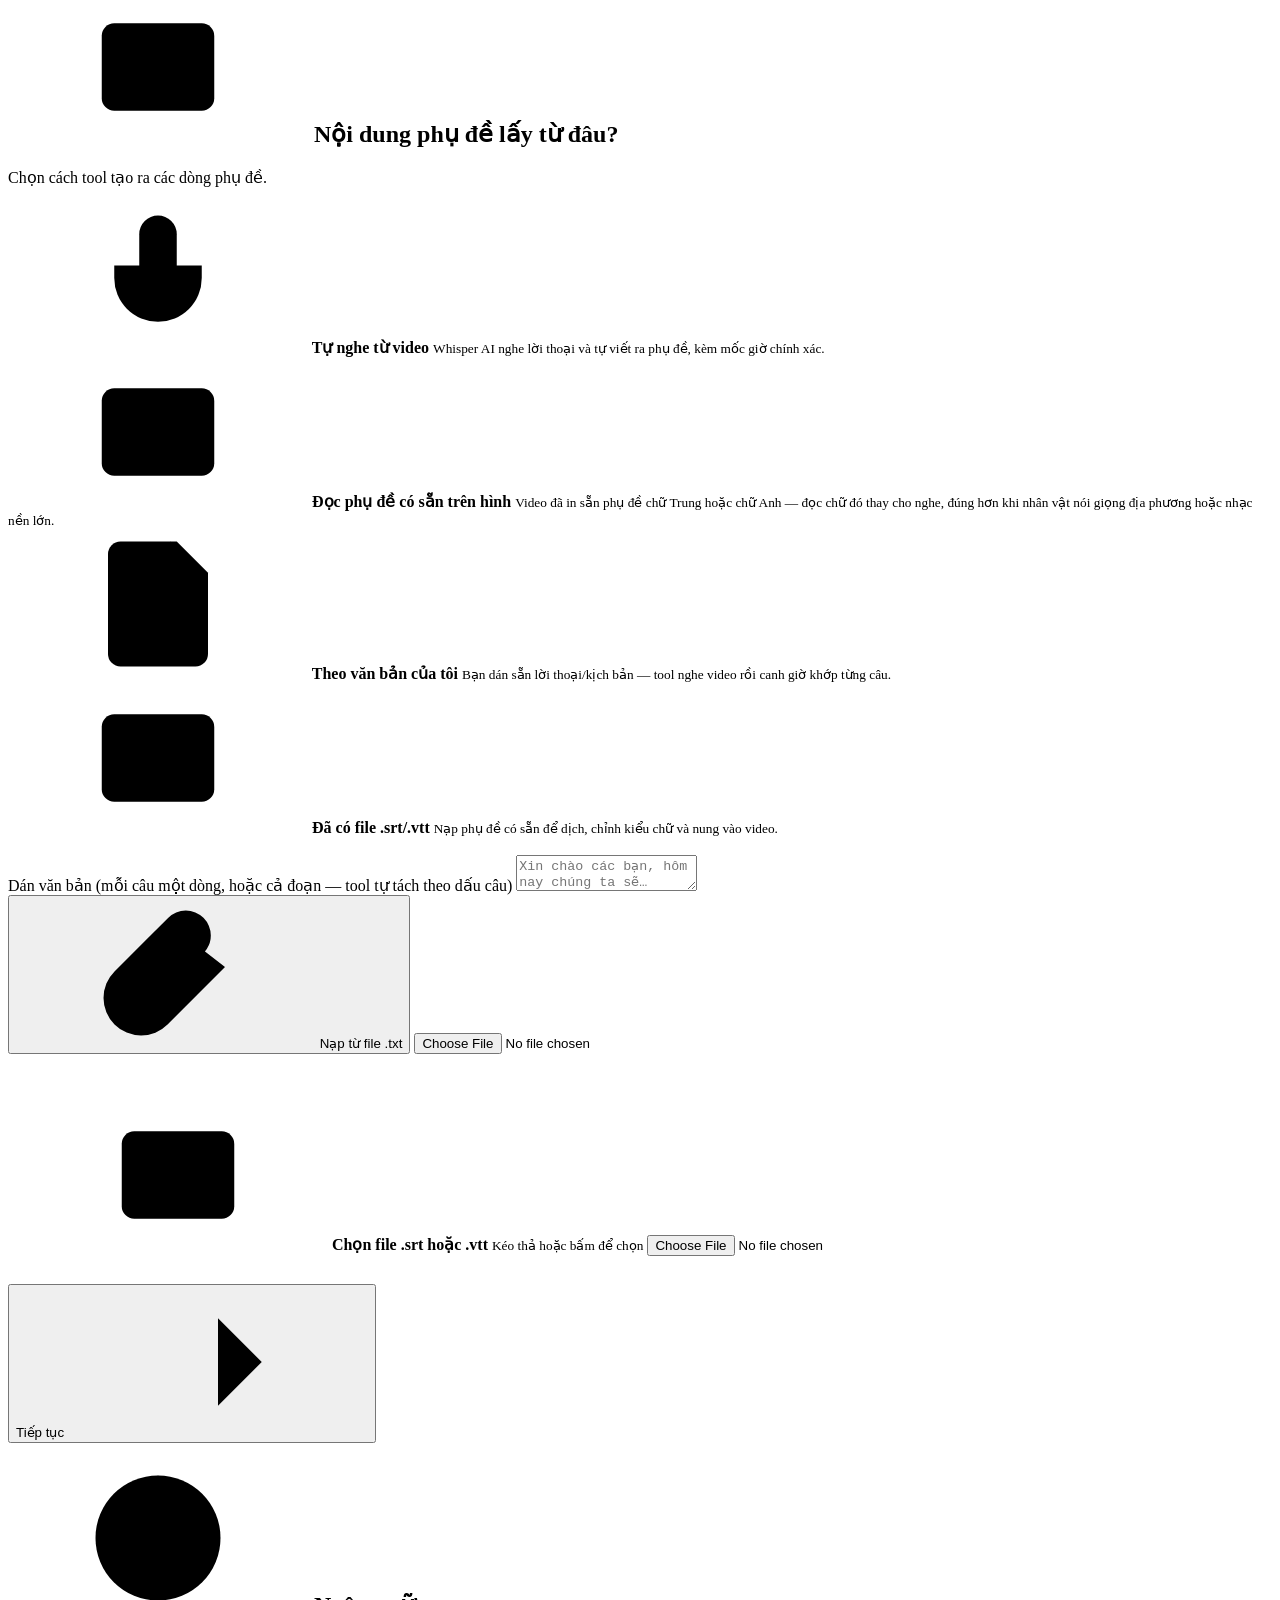
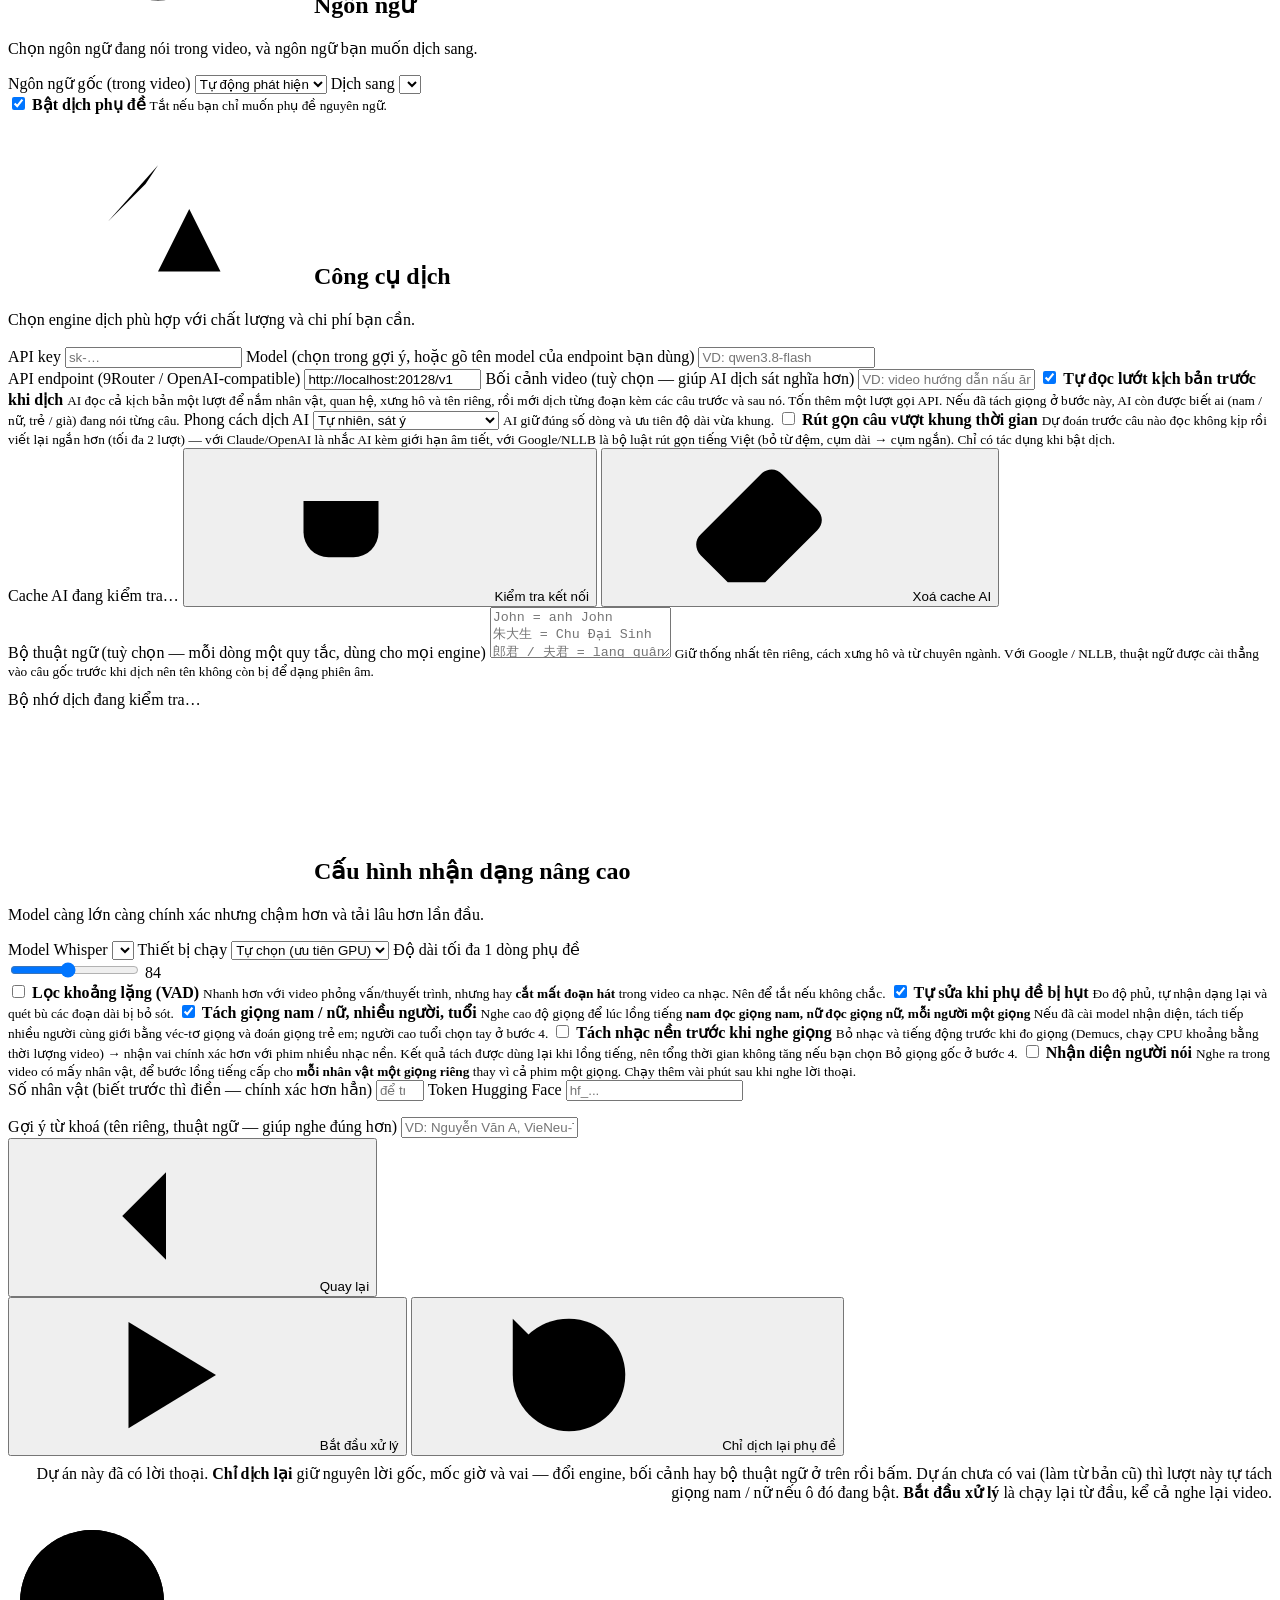
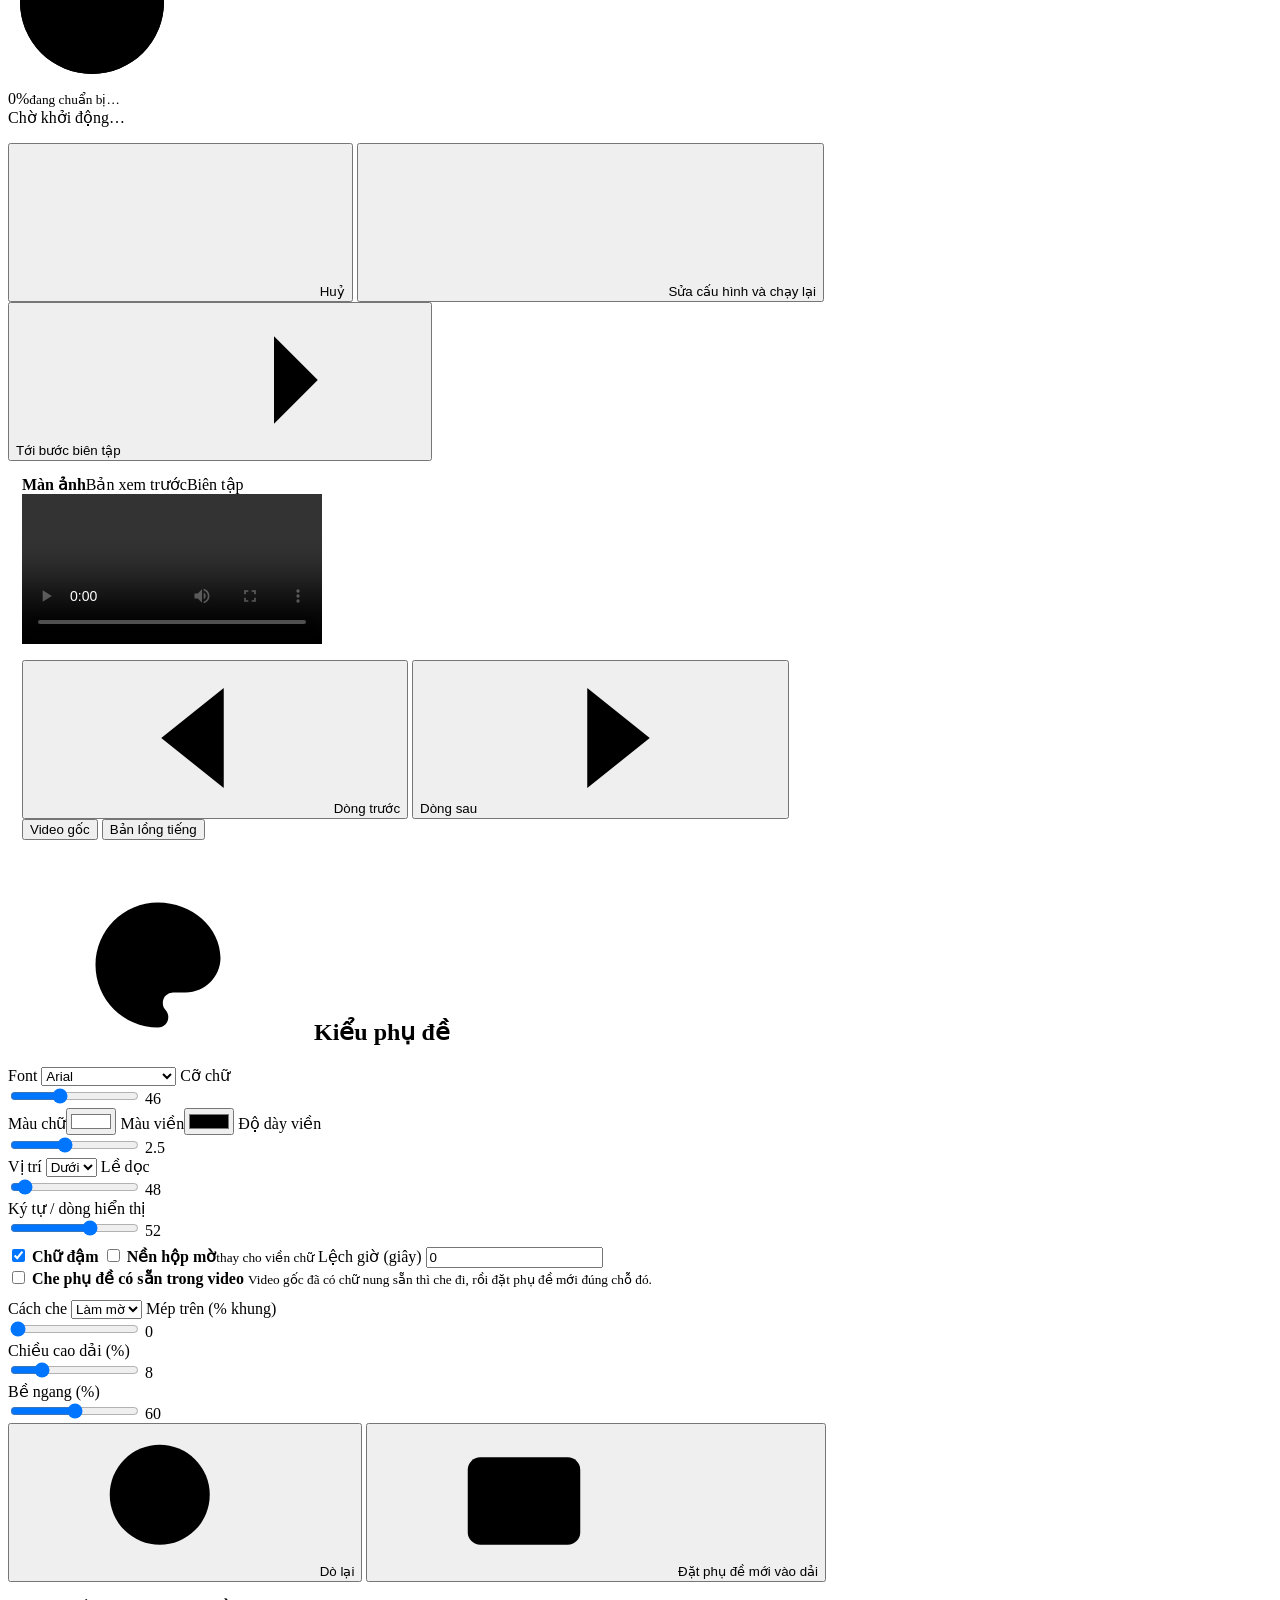
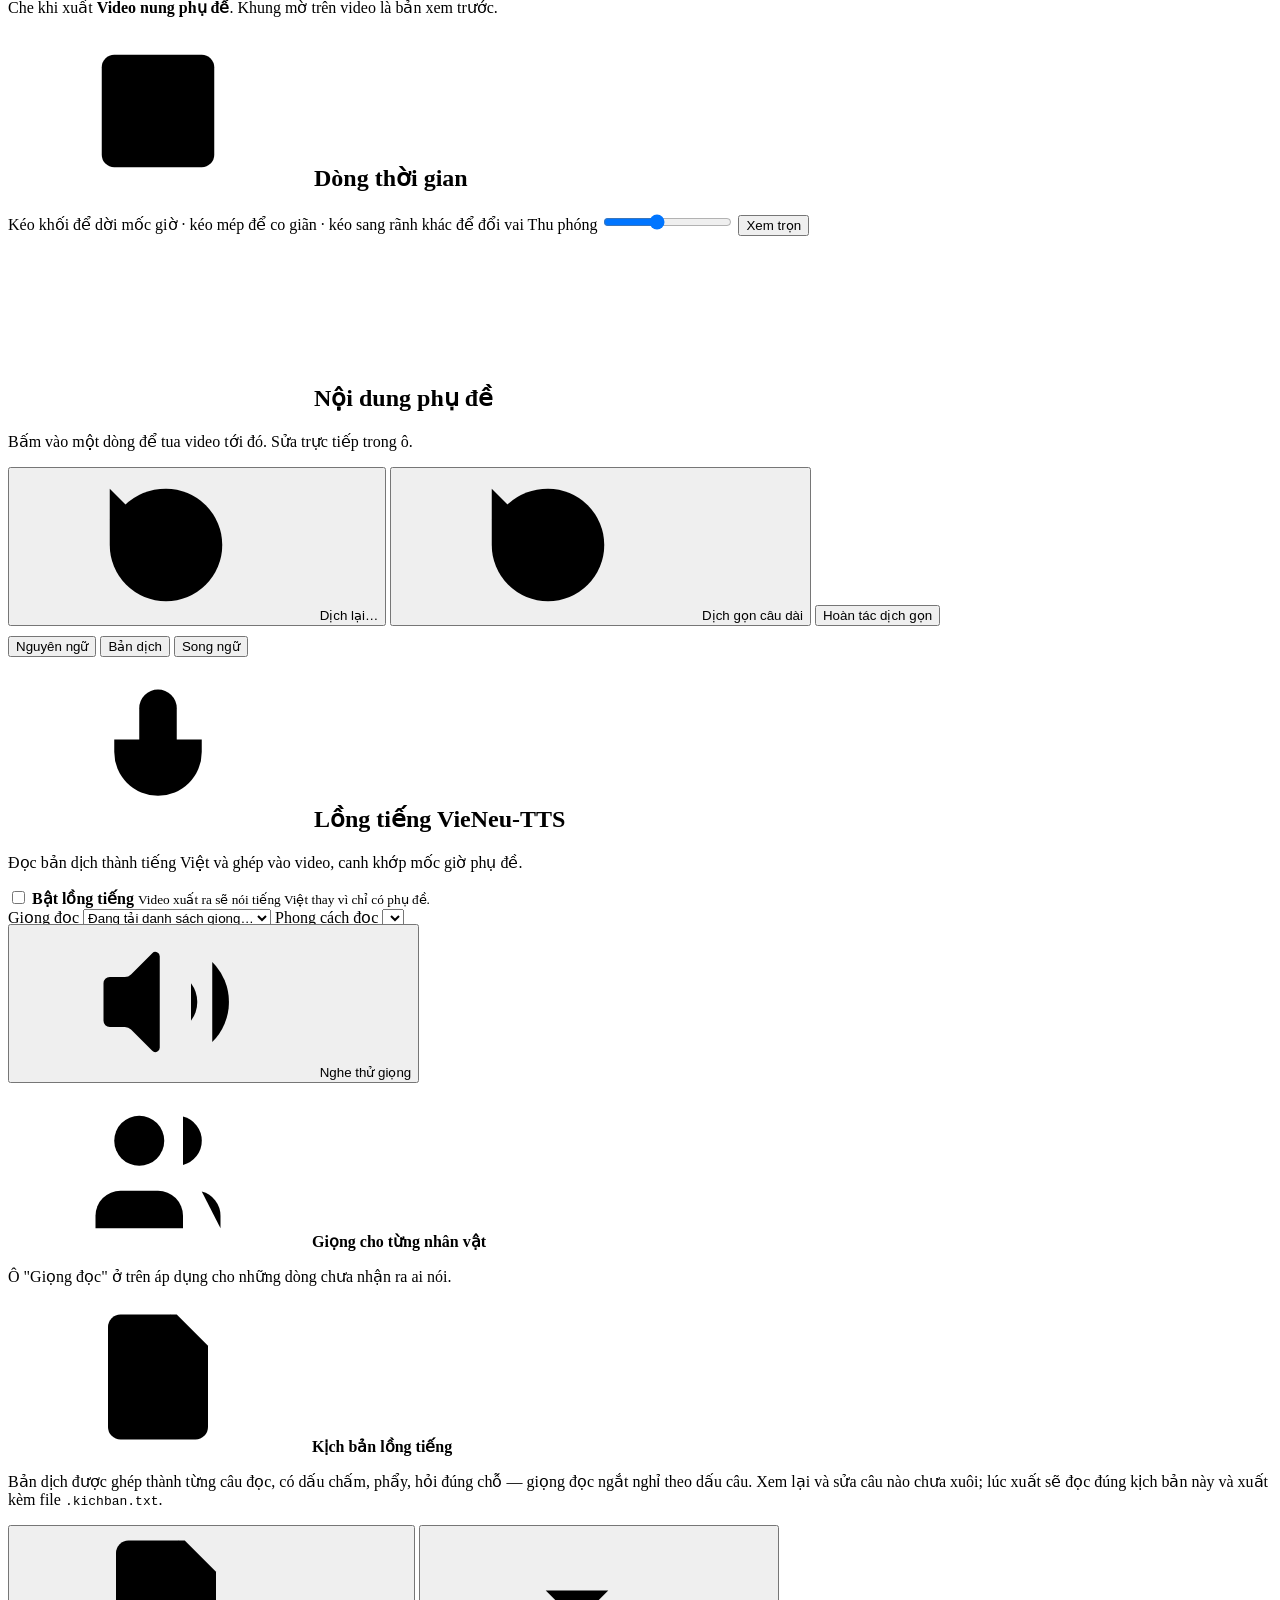
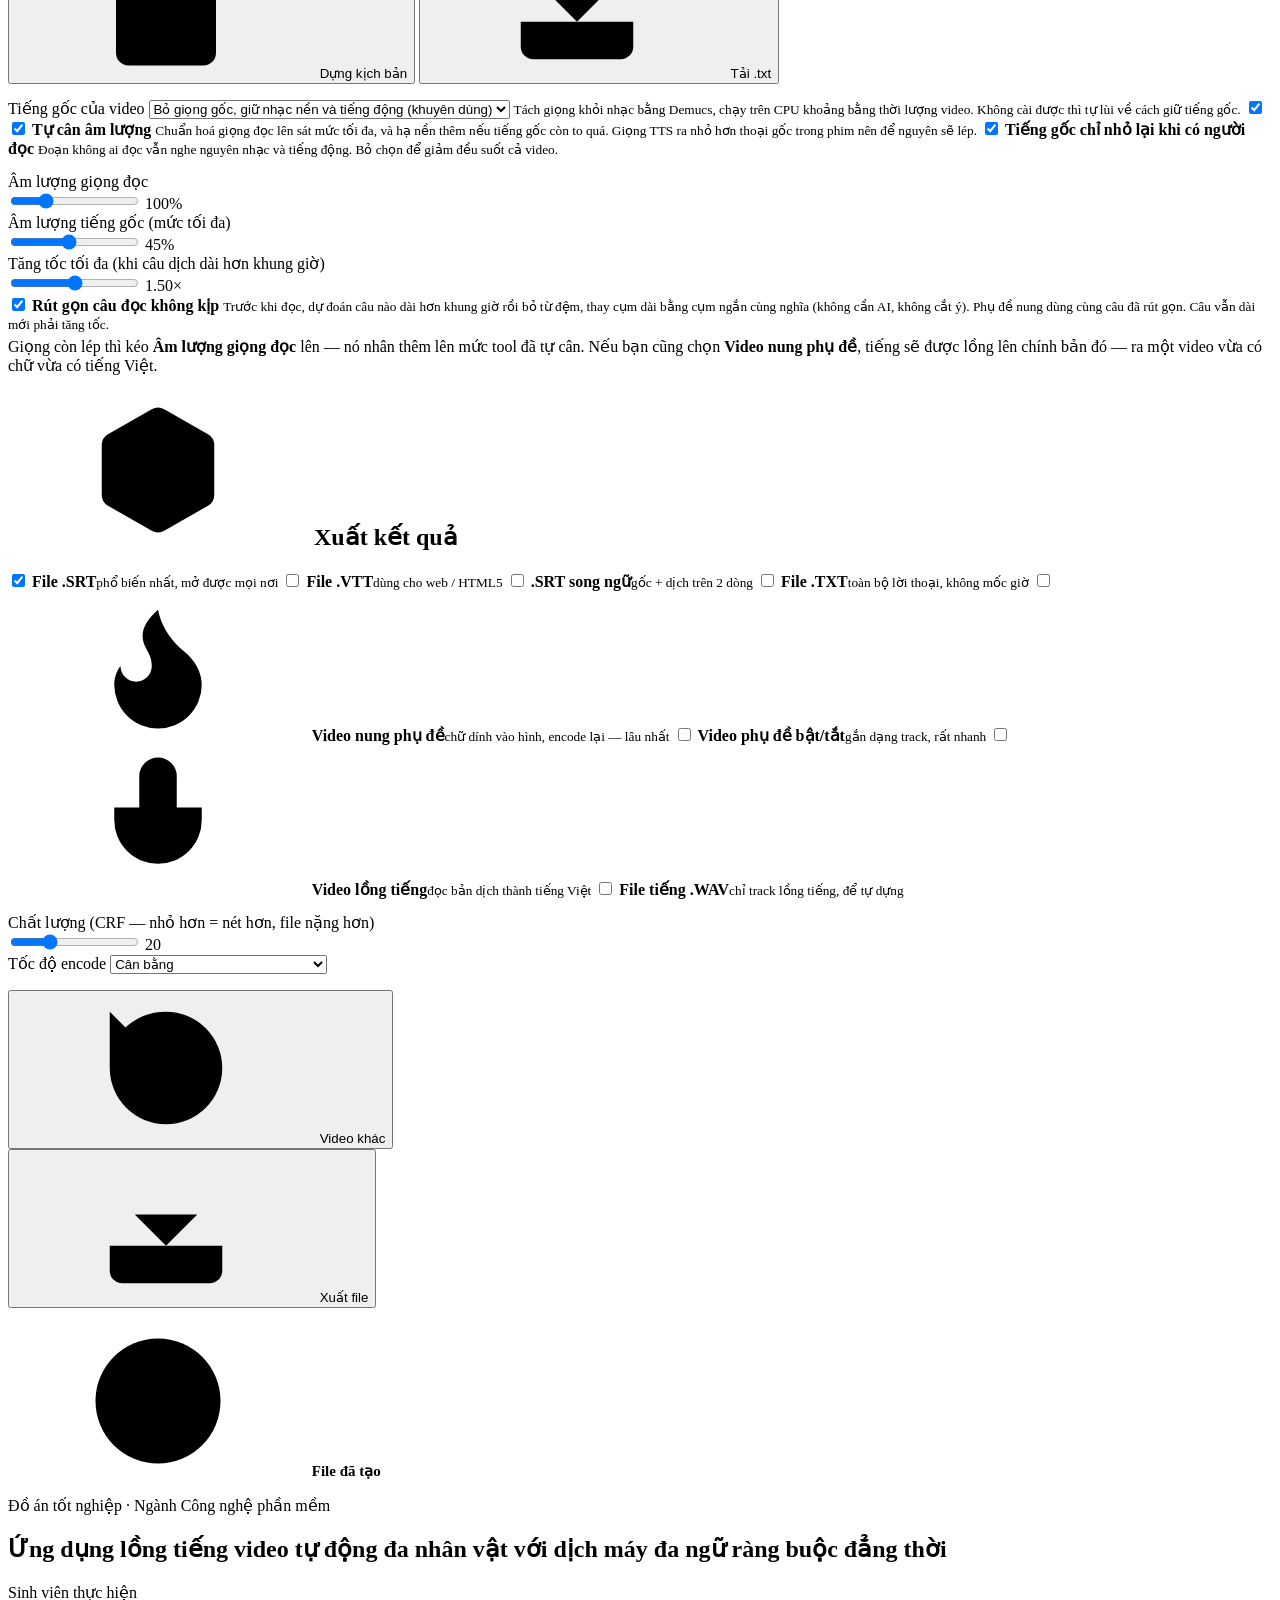
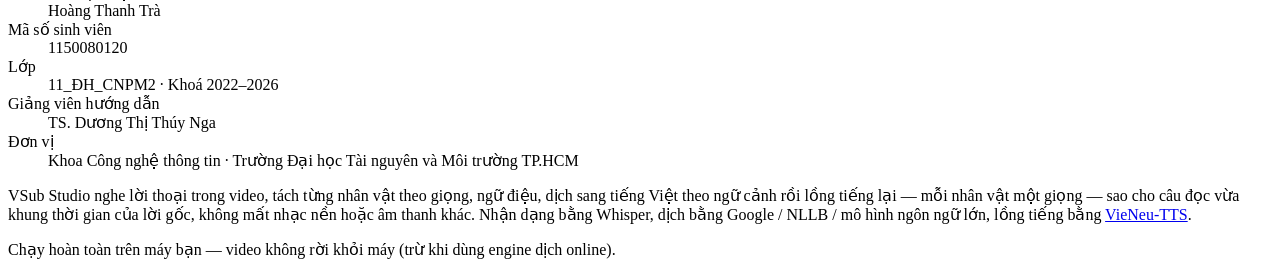
==== commit 97cf6484: "Đọc phụ đề có sẵn trên hình thay cho bước nghe - backend/core/subocr.py: tìm dải phụ đề từ khung hìn" ====
--- a/frontend/index.html
+++ b/frontend/index.html
@@ -181,6 +181,10 @@
           <b><svg class="i" aria-hidden="true"><use href="#i-mic"/></svg> Tự nghe từ video</b>
           <small>Whisper AI nghe lời thoại và tự viết ra phụ đề, kèm mốc giờ chính xác.</small>
         </div>
+        <div class="choice" data-mode="hardsub" role="button" tabindex="0">
+          <b><svg class="i" aria-hidden="true"><use href="#i-captions"/></svg> Đọc phụ đề có sẵn trên hình</b>
+          <small>Video đã in sẵn phụ đề chữ Trung hoặc chữ Anh — đọc chữ đó thay cho nghe, đúng hơn khi nhân vật nói giọng địa phương hoặc nhạc nền lớn.</small>
+        </div>
         <div class="choice" data-mode="text" role="button" tabindex="0">
           <b><svg class="i" aria-hidden="true"><use href="#i-file-text"/></svg> Theo văn bản của tôi</b>
           <small>Bạn dán sẵn lời thoại/kịch bản — tool nghe video rồi canh giờ khớp từng câu.</small>
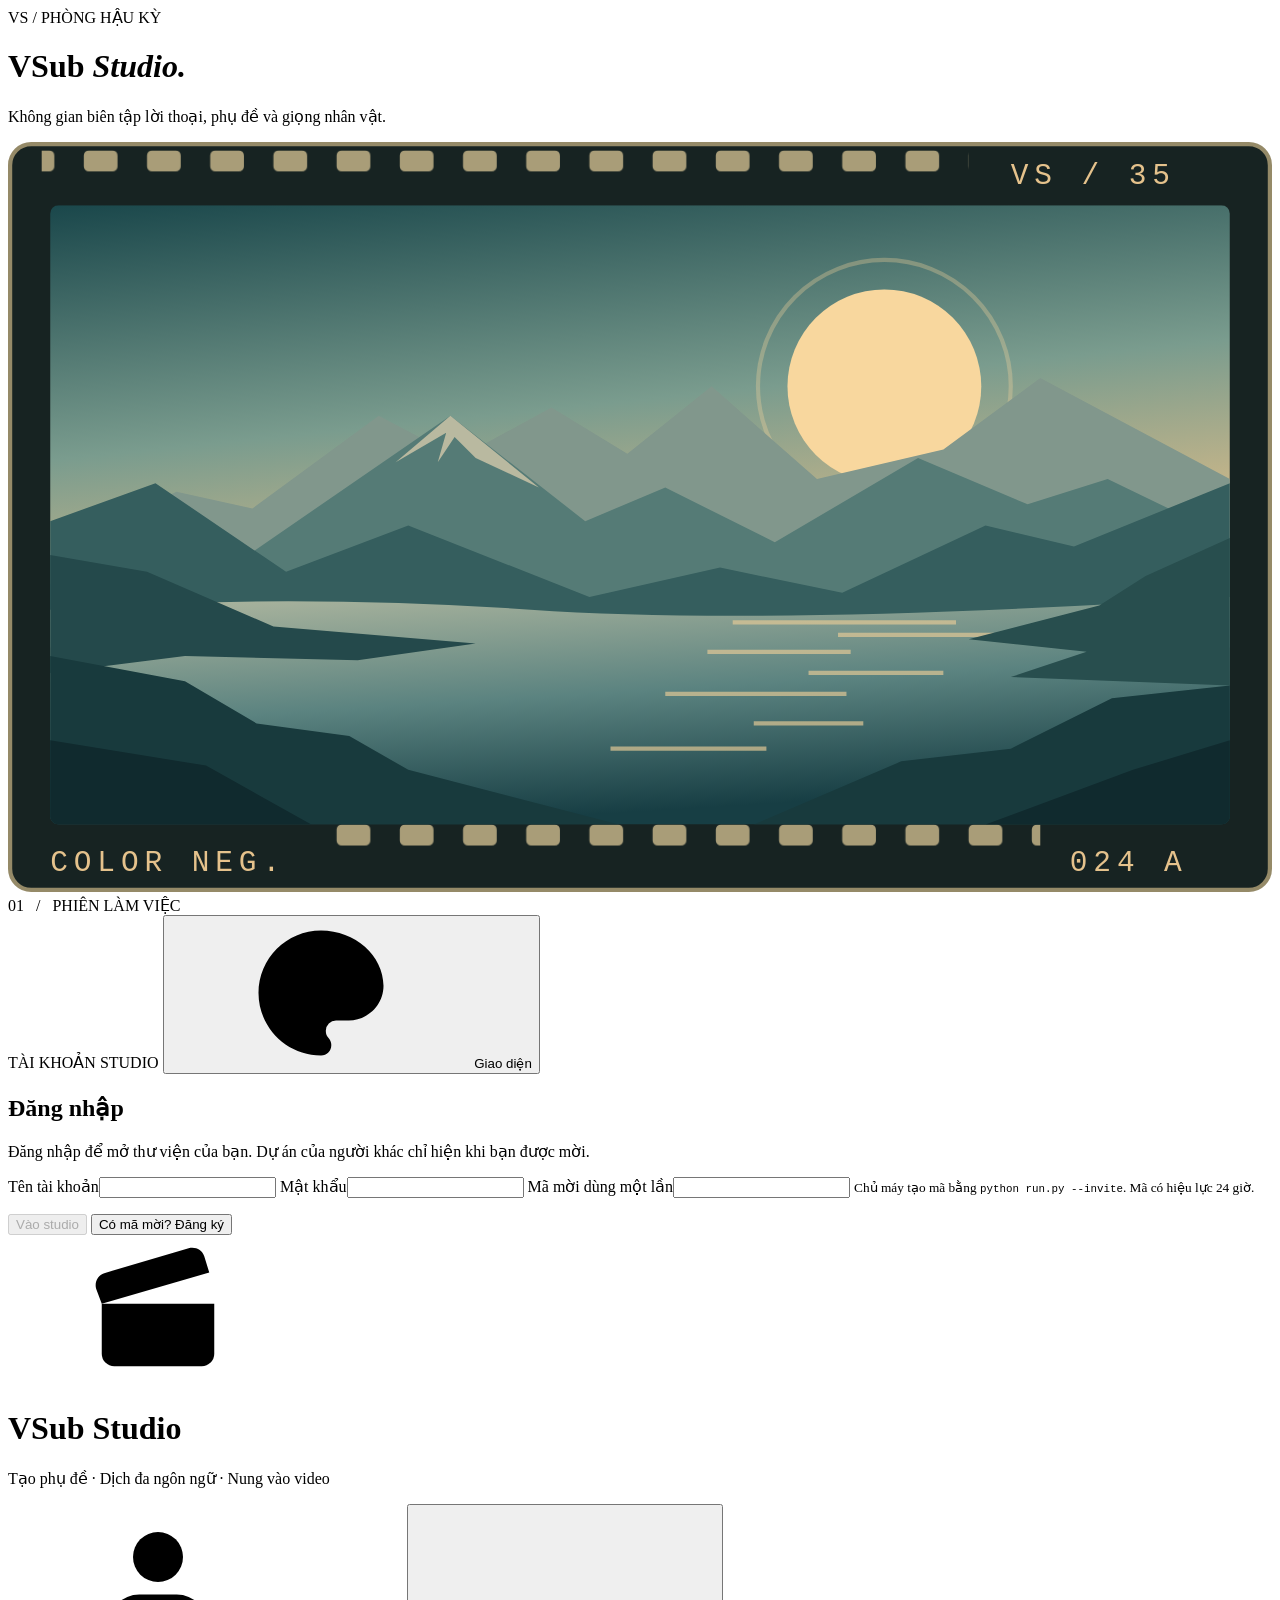
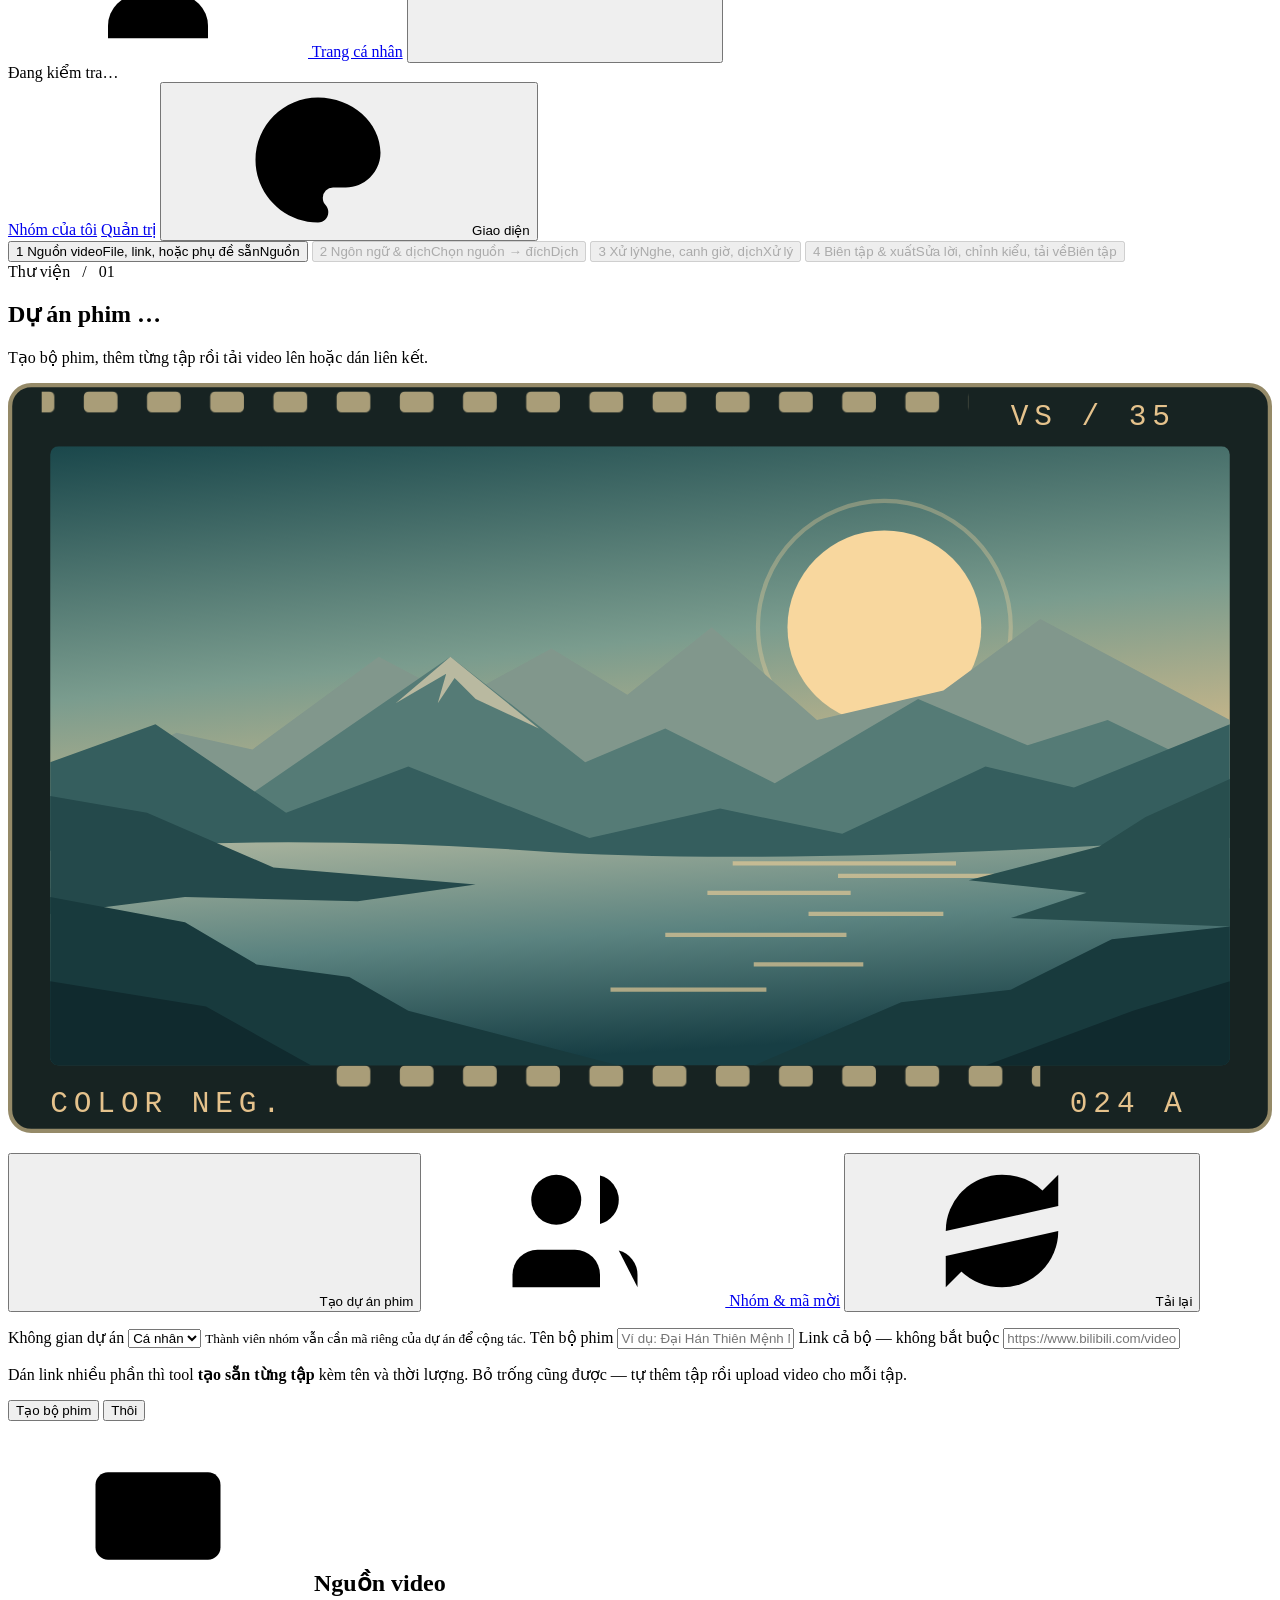
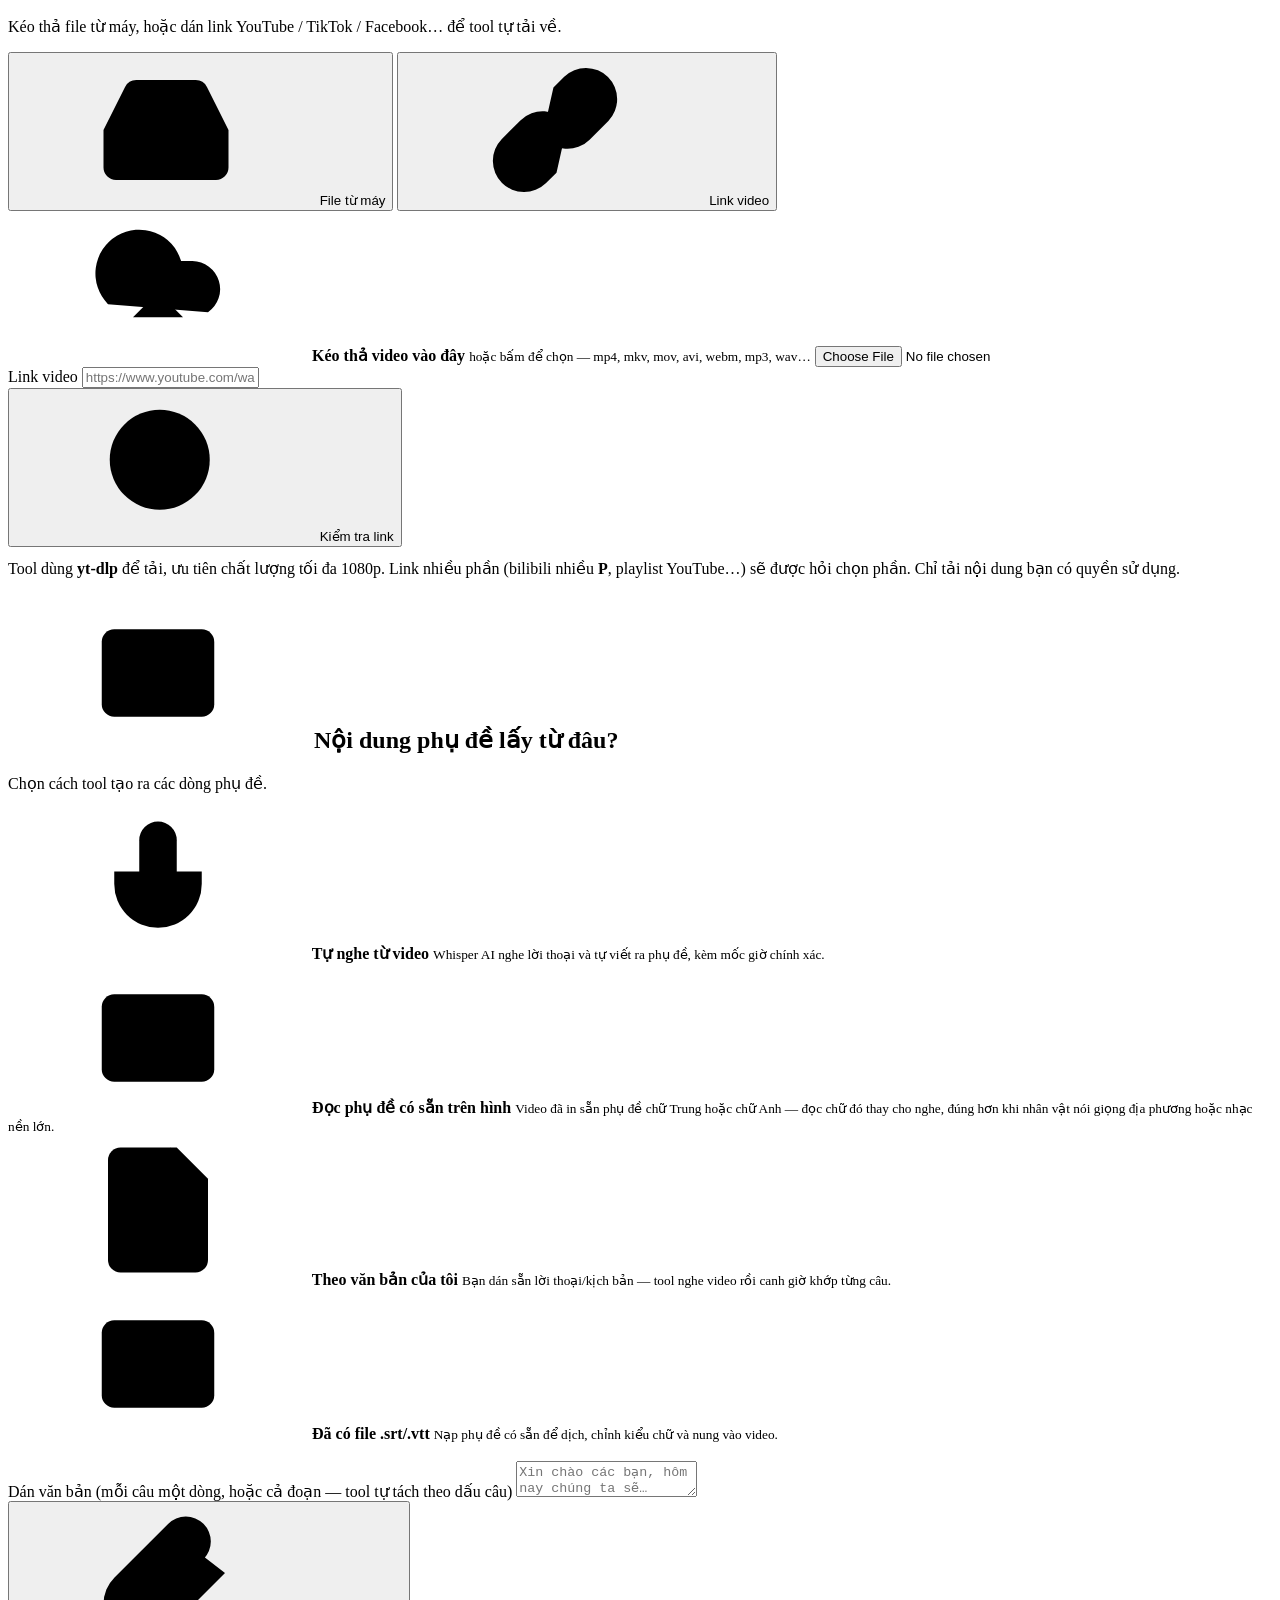
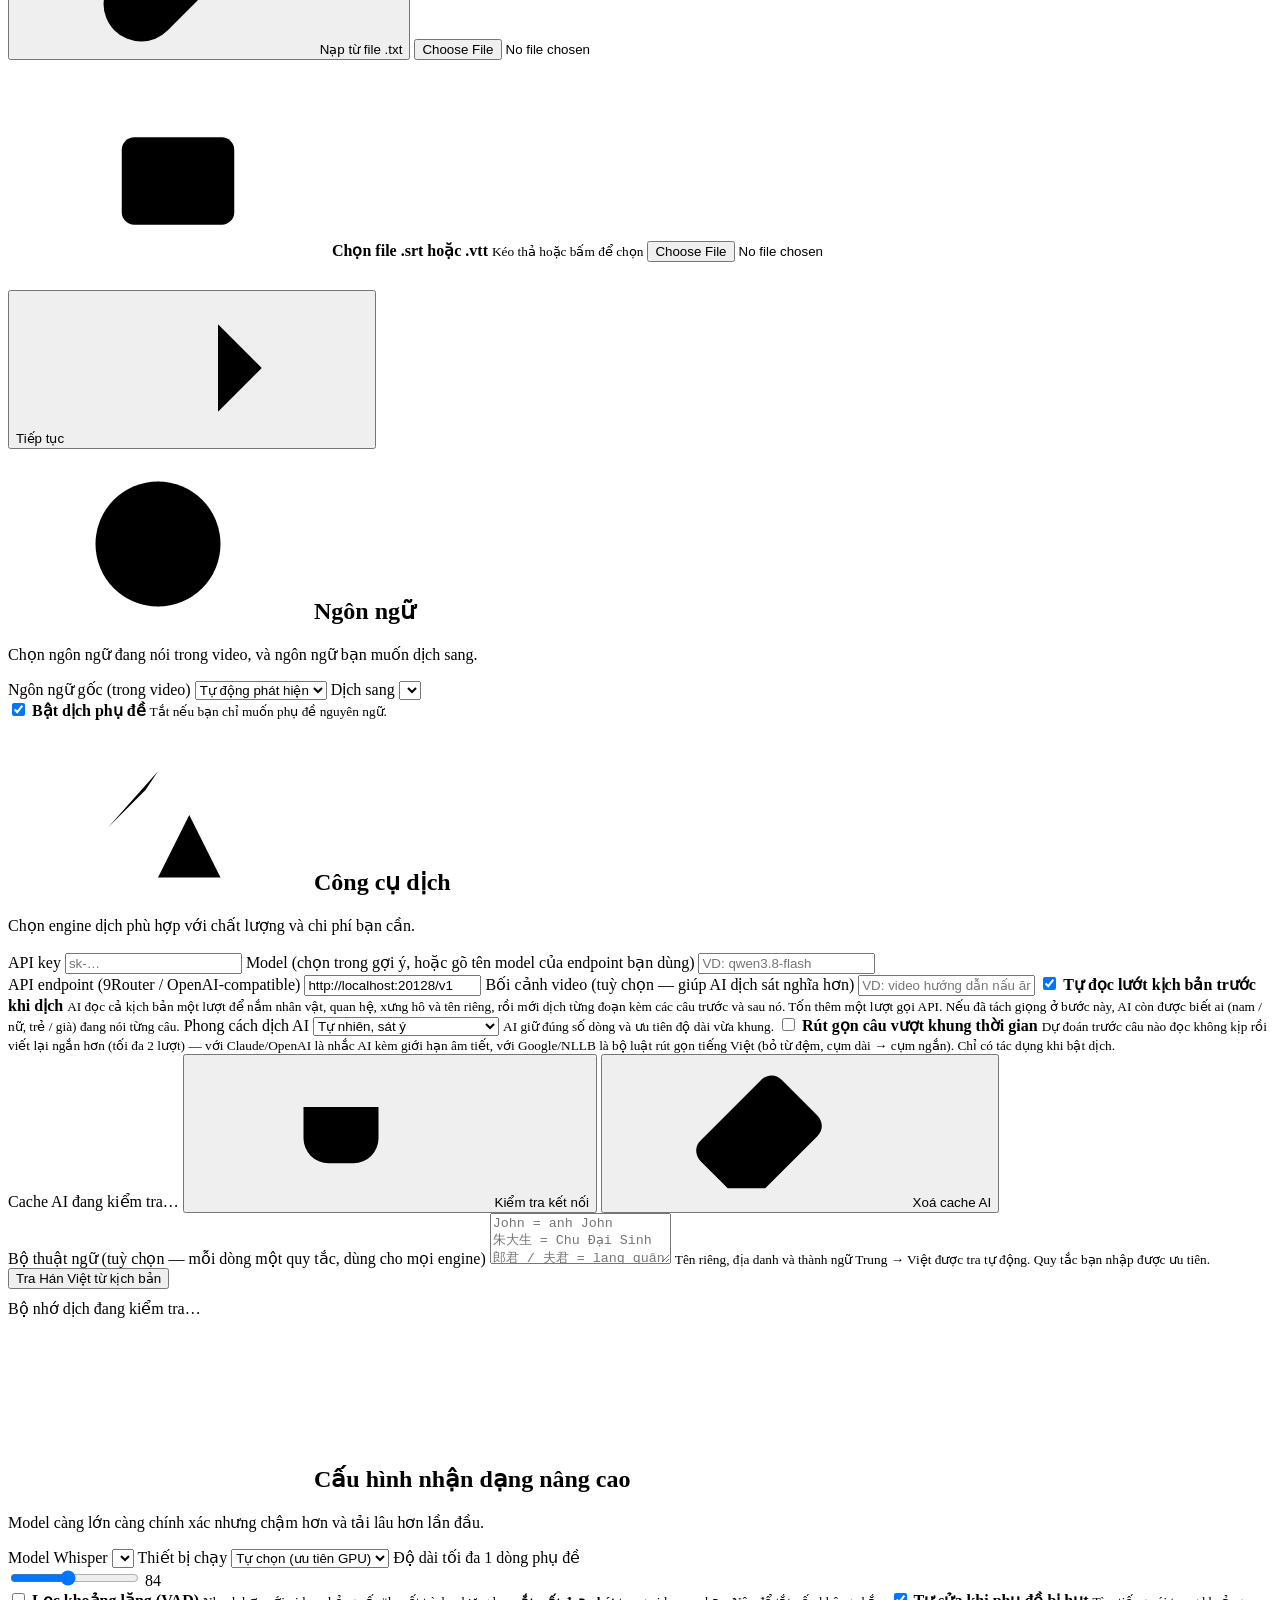
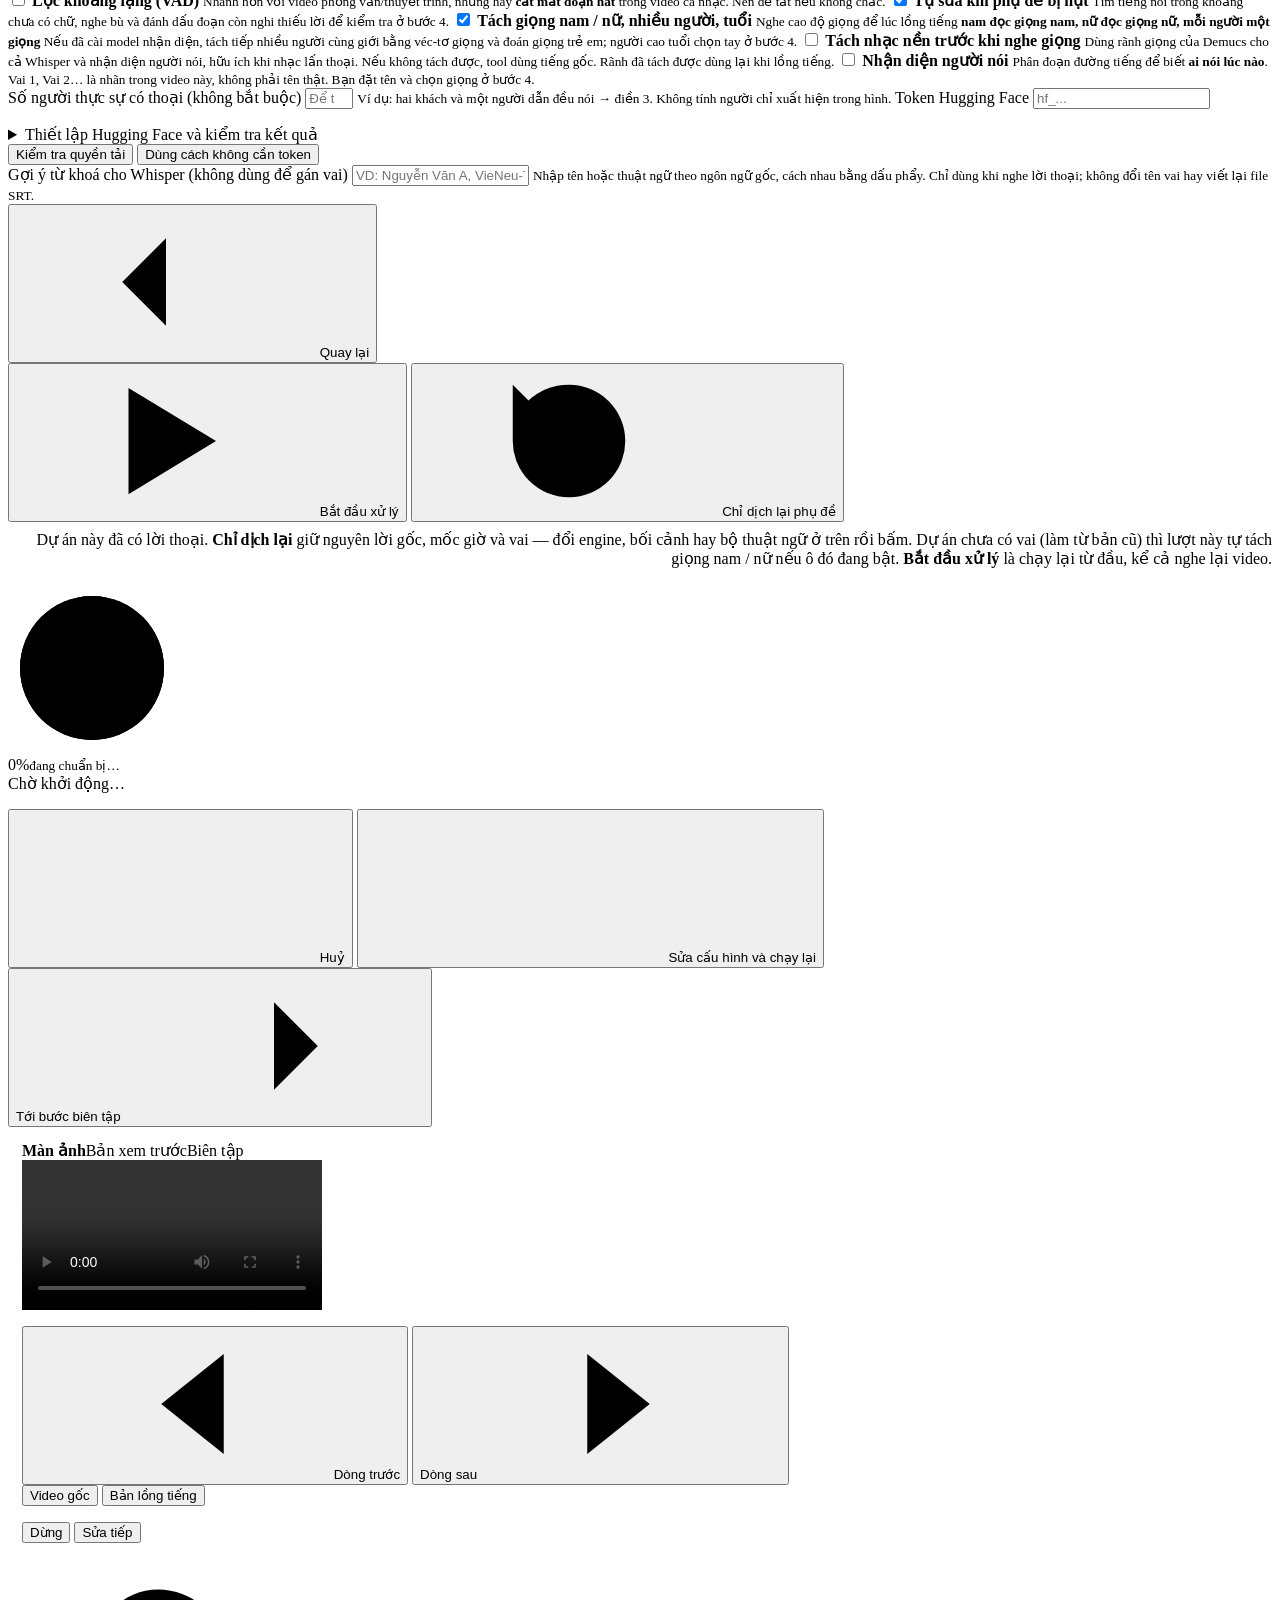
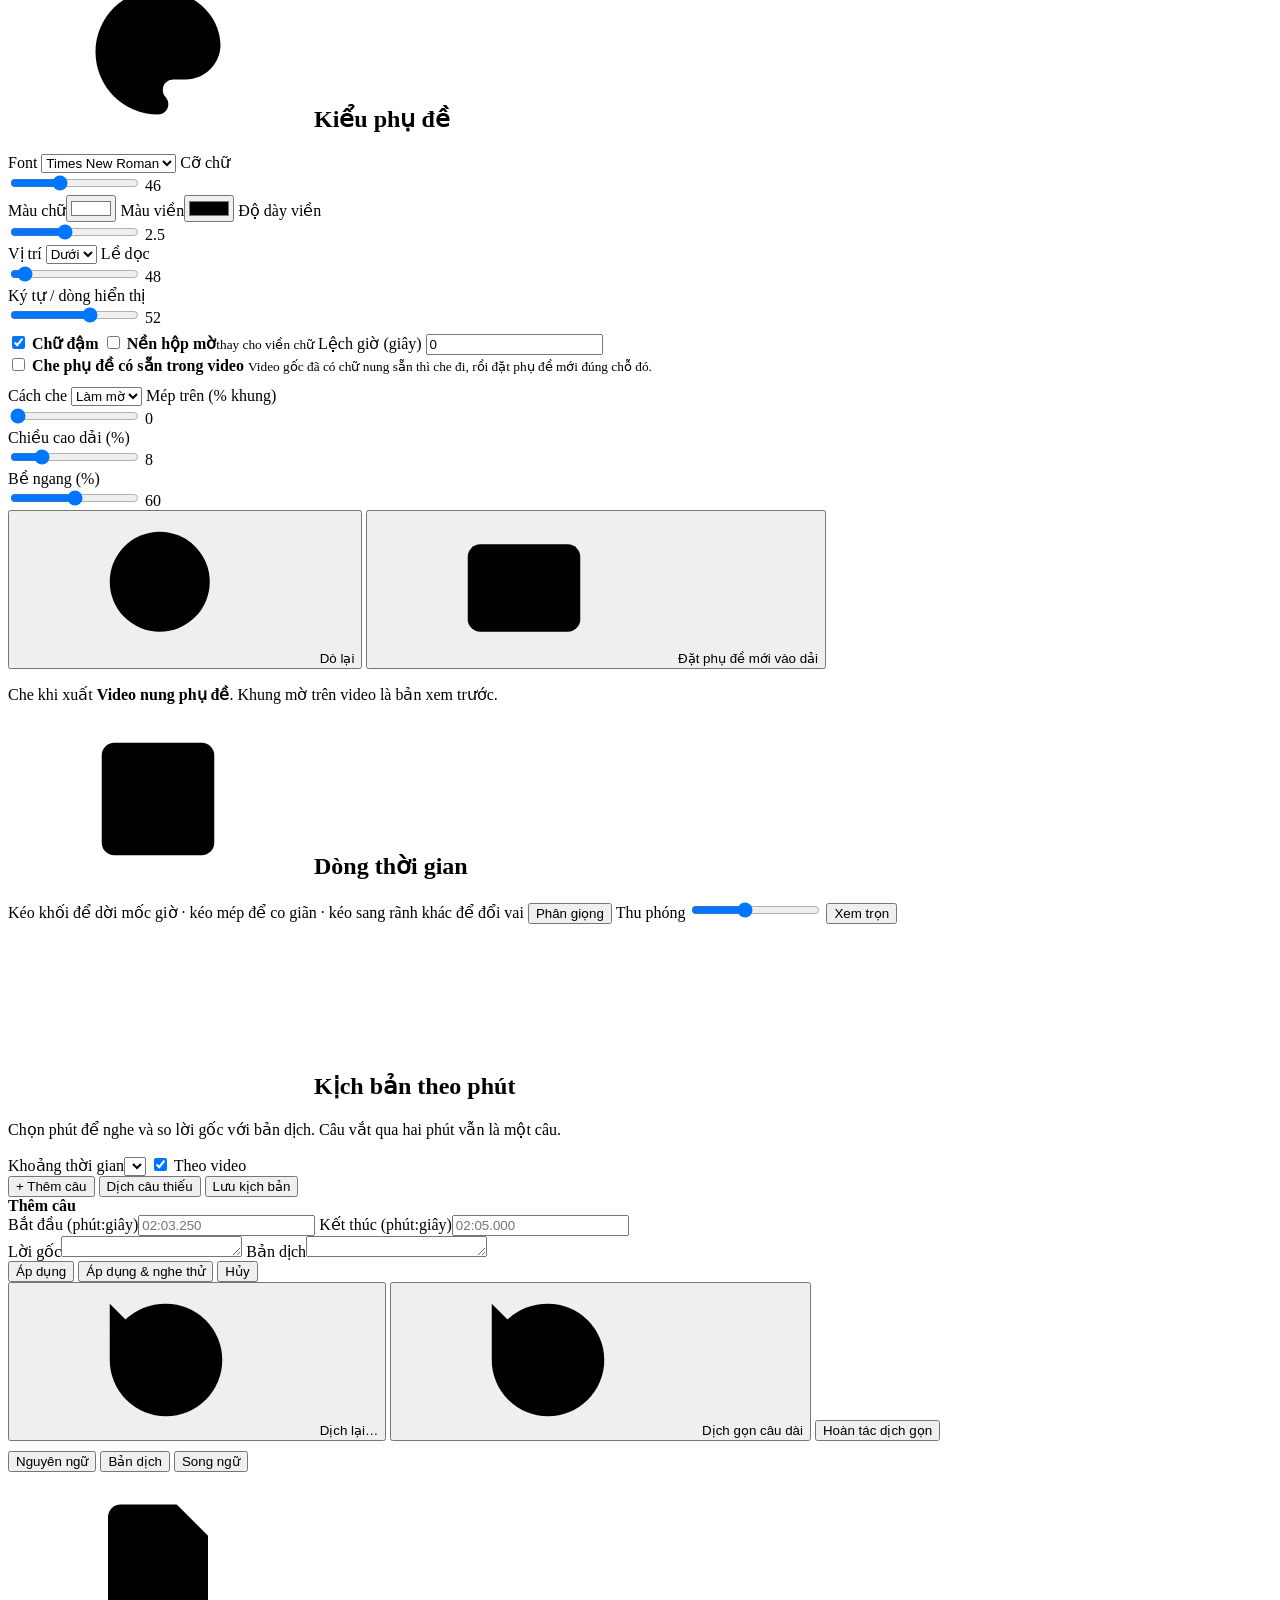
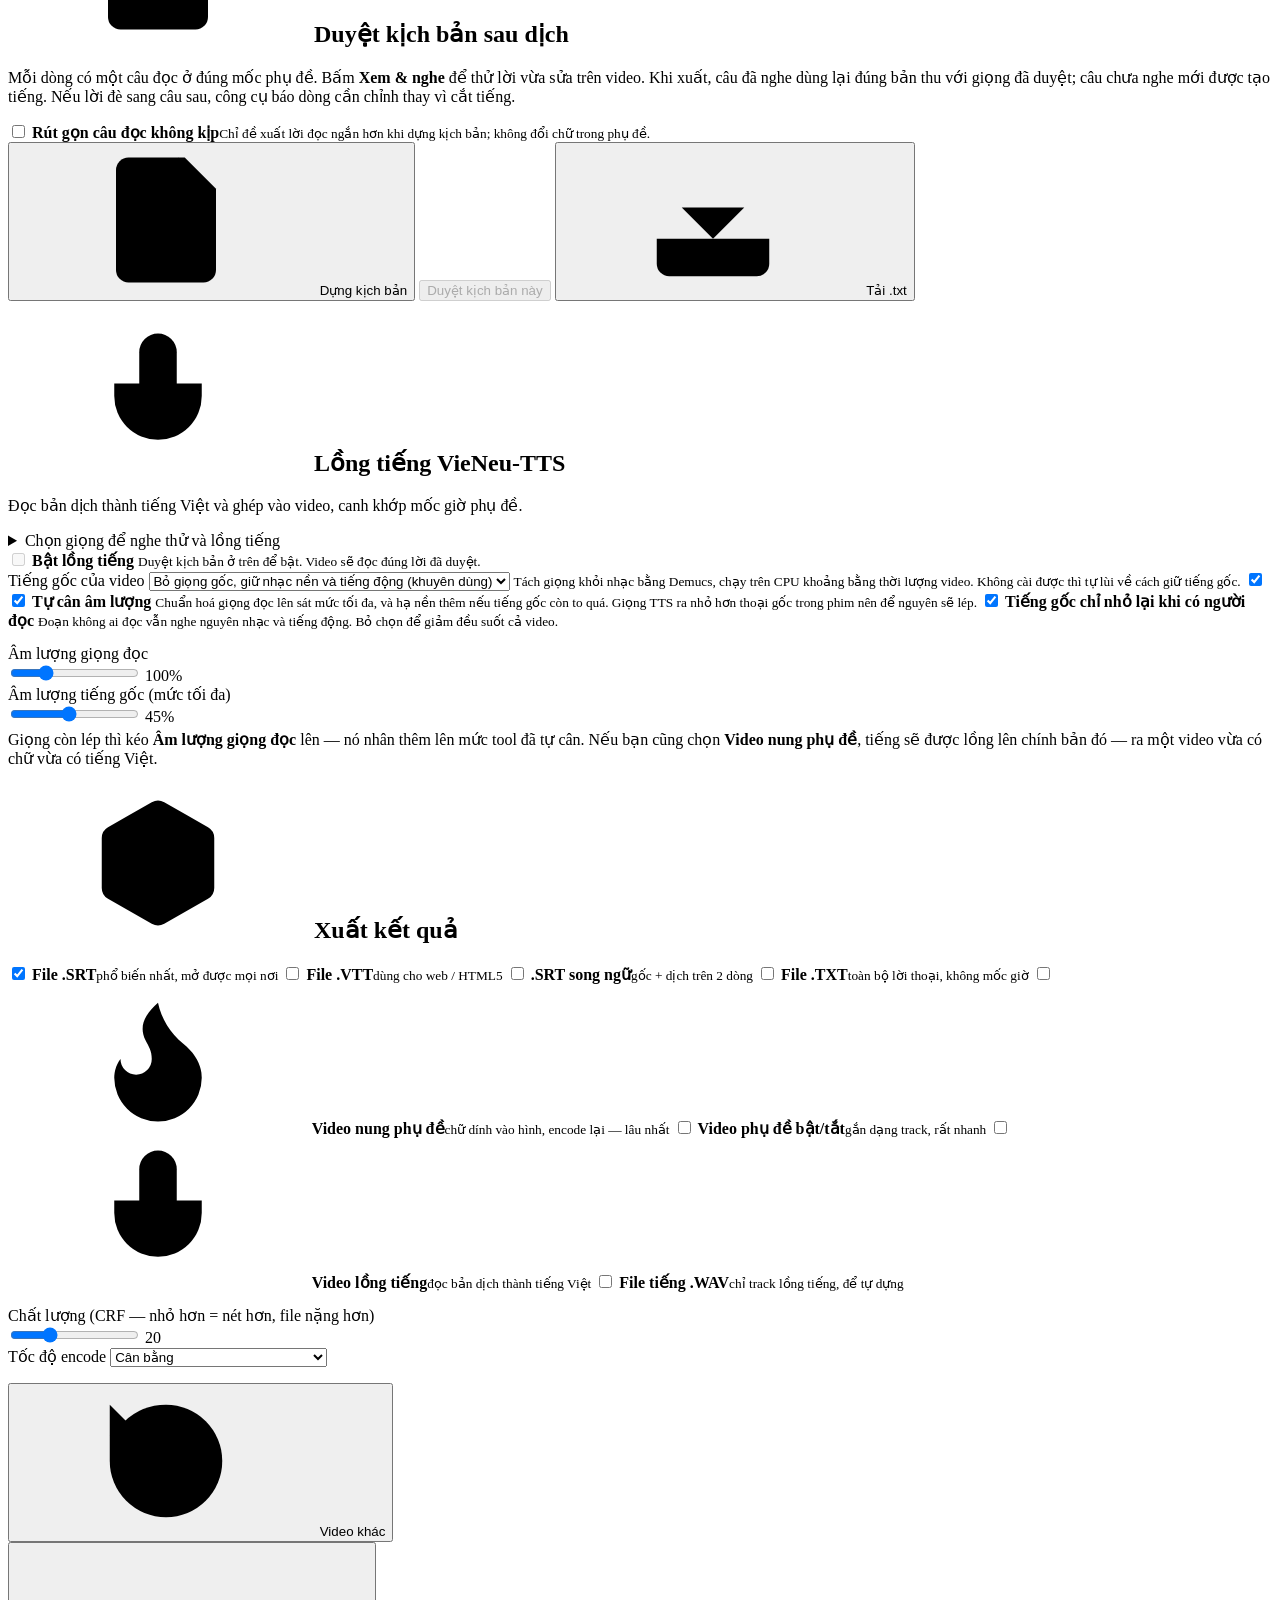
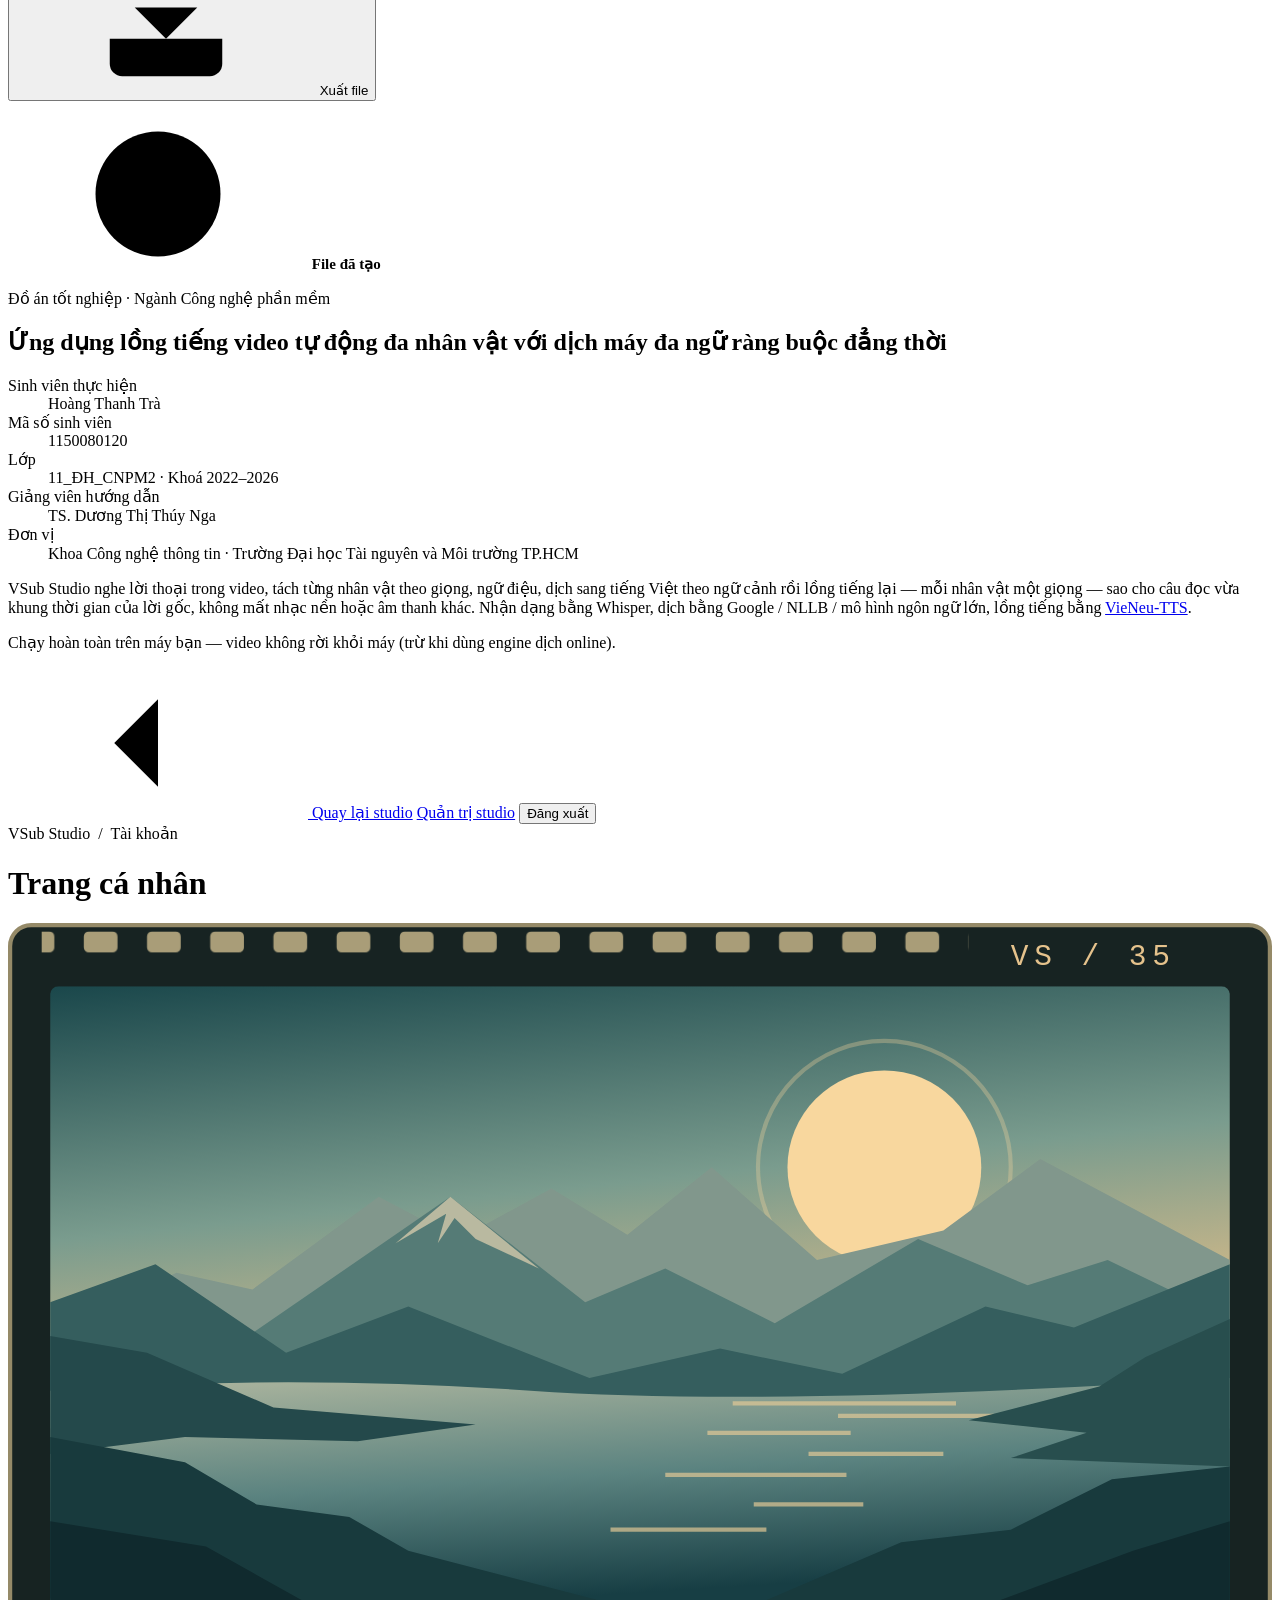
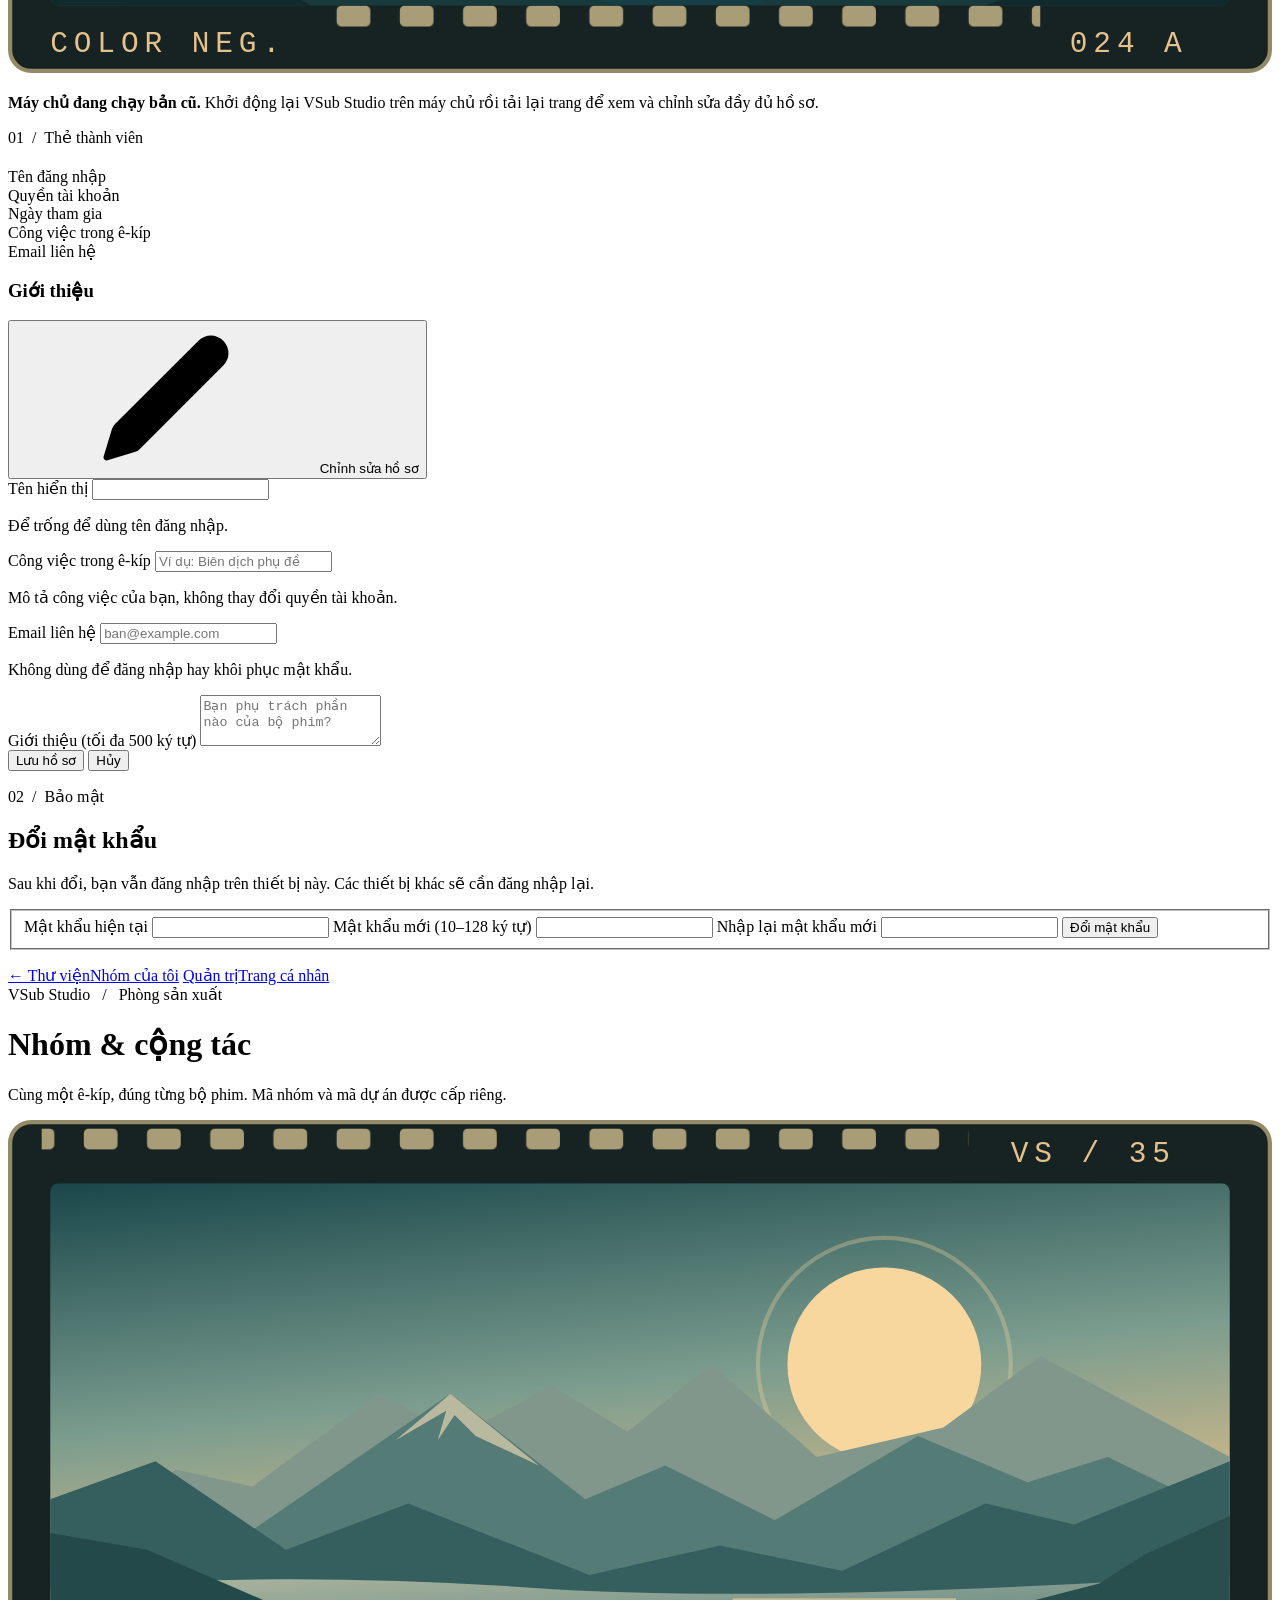
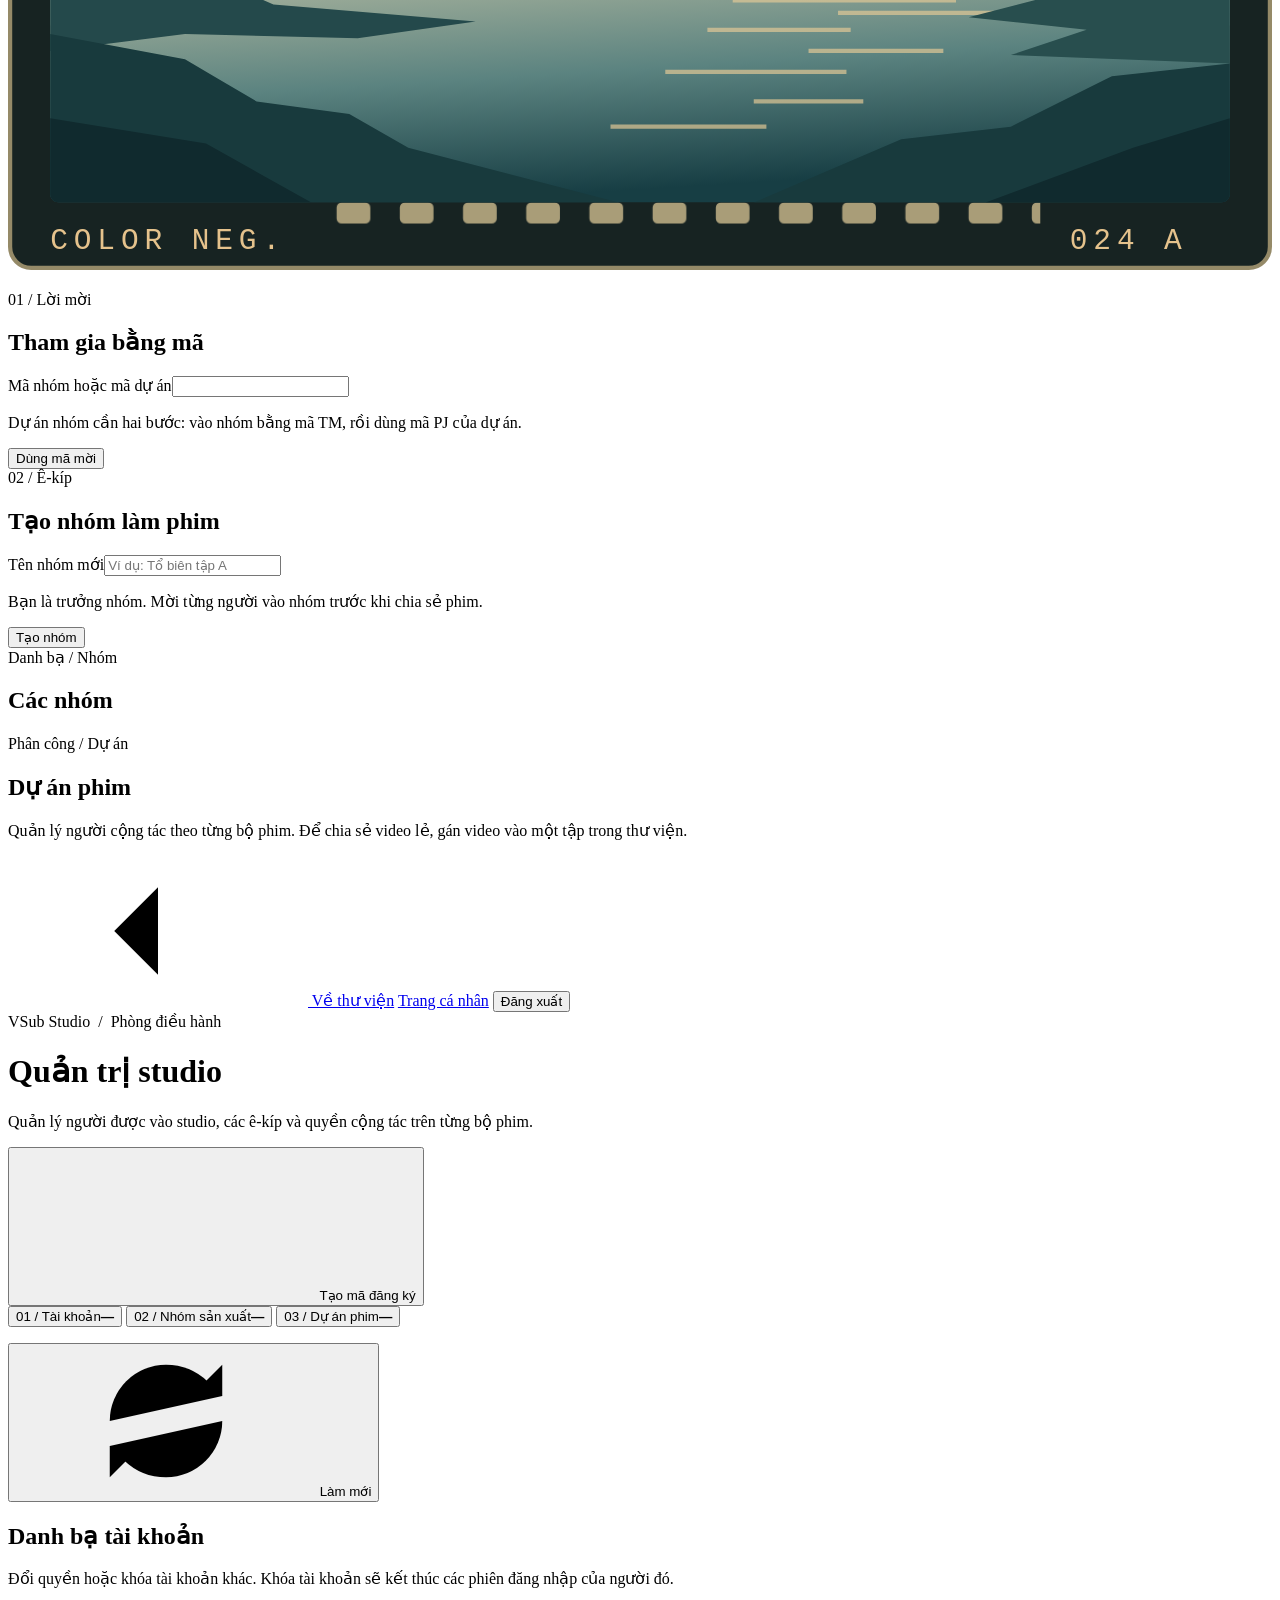
==== commit 549c35ab: "Tài khoản, làm việc nhóm, duyệt bản lồng tiếng và mô hình hội thoại - Đăng nhập, phân quyền truy cập" ====
--- a/frontend/index.html
+++ b/frontend/index.html
@@ -3,25 +3,23 @@
 <head>
 <meta charset="utf-8">
 <meta name="viewport" content="width=device-width, initial-scale=1, viewport-fit=cover">
-<meta name="theme-color" content="#0d0f14">
+<meta name="theme-color" content="#faf7ef">
 <meta name="mobile-web-app-capable" content="yes">
 <meta name="apple-mobile-web-app-capable" content="yes">
 <meta name="apple-mobile-web-app-status-bar-style" content="black-translucent">
 <meta name="apple-mobile-web-app-title" content="VSub Studio">
 <title>VSub Studio — Tạo phụ đề & dịch video</title>
-<script>
-// Áp chủ đề đã lưu trước khi vẽ, tránh nháy sáng/tối; màu nhấn tuỳ chọn do js/theme.js lo.
-// Chưa chọn gì thì dùng 'nga' — trùng DEFAULT_THEME trong js/theme.js.
-try { var _t = JSON.parse(localStorage.getItem('vsub.theme.v1') || '{}').theme || 'nga';
-  if (_t !== 'hong') document.documentElement.dataset.theme = _t; } catch (e) { document.documentElement.dataset.theme = 'nga'; }
-</script>
+<script src="/js/theme-state.js"></script>
 <link rel="stylesheet" href="/css/style.css">
+<link rel="stylesheet" href="/css/appearance.css">
+<link rel="stylesheet" href="/css/crew.css">
+<link rel="stylesheet" href="/css/admin.css">
 <link rel="icon" href="data:image/svg+xml,<svg xmlns='http://www.w3.org/2000/svg' viewBox='0 0 32 32'><rect width='32' height='32' rx='8' fill='%23151009'/><rect x='1.5' y='1.5' width='29' height='29' rx='6.5' fill='none' stroke='%23dbb15c' stroke-width='1.5'/><path d='M13 10.5v11l9-5.5z' fill='%23e2b659'/></svg>">
 </head>
 <body>
 
 <!-- Bộ icon SVG nội tuyến (nét 24px, lấy theo kiểu Lucide — giấy phép ISC). Dùng: <svg class="i"><use href="#i-ten"/></svg> -->
-<svg xmlns="http://www.w3.org/2000/svg" style="display:none" aria-hidden="true">
+<svg xmlns="http://www.w3.org/2000/svg" width="0" height="0" style="position:absolute;overflow:hidden" aria-hidden="true" focusable="false">
   <symbol id="i-clapper" viewBox="0 0 24 24"><path d="M20.2 6 3 11l-.9-2.4c-.3-1.1.3-2.2 1.3-2.5l13.5-4c1.1-.3 2.2.3 2.5 1.3Z"/><path d="m6.2 5.3 3.1 3.9"/><path d="m12.4 3.4 3.1 4"/><path d="M3 11h18v8a2 2 0 0 1-2 2H5a2 2 0 0 1-2-2Z"/></symbol>
   <symbol id="i-film" viewBox="0 0 24 24"><rect width="18" height="18" x="3" y="3" rx="2"/><path d="M7 3v18"/><path d="M3 7.5h4"/><path d="M3 12h18"/><path d="M3 16.5h4"/><path d="M17 3v18"/><path d="M17 7.5h4"/><path d="M17 16.5h4"/></symbol>
   <symbol id="i-video" viewBox="0 0 24 24"><path d="m16 13 5.2 3.5a.5.5 0 0 0 .8-.4V7.9a.5.5 0 0 0-.8-.4L16 10.5"/><rect x="2" y="6" width="14" height="12" rx="2"/></symbol>
@@ -55,6 +53,7 @@
   <symbol id="i-list" viewBox="0 0 24 24"><path d="M3 12h.01"/><path d="M3 18h.01"/><path d="M3 6h.01"/><path d="M8 12h13"/><path d="M8 18h13"/><path d="M8 6h13"/></symbol>
   <symbol id="i-volume" viewBox="0 0 24 24"><path d="M11 4.7a.7.7 0 0 0-1.2-.5L6.4 7.6a1.4 1.4 0 0 1-1 .4H3a1 1 0 0 0-1 1v6a1 1 0 0 0 1 1h2.4a1.4 1.4 0 0 1 1 .4l3.4 3.4a.7.7 0 0 0 1.2-.5z"/><path d="M16 9a5 5 0 0 1 0 6"/><path d="M19.4 18.4a9 9 0 0 0 0-12.8"/></symbol>
   <symbol id="i-users" viewBox="0 0 24 24"><path d="M16 21v-2a4 4 0 0 0-4-4H6a4 4 0 0 0-4 4v2"/><circle cx="9" cy="7" r="4"/><path d="M22 21v-2a4 4 0 0 0-3-3.87"/><path d="M16 3.13a4 4 0 0 1 0 7.75"/></symbol>
+  <symbol id="i-user" viewBox="0 0 24 24"><circle cx="12" cy="8" r="4"/><path d="M4 21v-2a5 5 0 0 1 5-5h6a5 5 0 0 1 5 5v2"/></symbol>
   <symbol id="i-package" viewBox="0 0 24 24"><path d="M11 21.73a2 2 0 0 0 2 0l7-4A2 2 0 0 0 21 16V8a2 2 0 0 0-1-1.73l-7-4a2 2 0 0 0-2 0l-7 4A2 2 0 0 0 3 8v8a2 2 0 0 0 1 1.73z"/><path d="M12 22V12"/><path d="m3.3 7 8.7 5 8.7-5"/></symbol>
   <symbol id="i-flame" viewBox="0 0 24 24"><path d="M8.5 14.5A2.5 2.5 0 0 0 11 12c0-1.38-.5-2-1-3-1.07-2.14-.22-4.05 2-6 .5 2.5 2 4.9 4 6.5 2 1.6 3 3.5 3 5.5a7 7 0 1 1-14 0c0-1.15.43-2.29 1-3a2.5 2.5 0 0 0 2.5 2.5z"/></symbol>
   <symbol id="i-check" viewBox="0 0 24 24"><path d="M20 6 9 17l-5-5"/></symbol>
@@ -66,12 +65,65 @@
   <symbol id="i-target" viewBox="0 0 24 24"><circle cx="12" cy="12" r="10"/><circle cx="12" cy="12" r="6"/><circle cx="12" cy="12" r="2"/></symbol>
   <symbol id="i-alert" viewBox="0 0 24 24"><path d="m21.73 18-8-14a2 2 0 0 0-3.48 0l-8 14A2 2 0 0 0 4 21h16a2 2 0 0 0 1.73-3"/><path d="M12 9v4"/><path d="M12 17h.01"/></symbol>
   <symbol id="i-chevron-down" viewBox="0 0 24 24"><path d="m6 9 6 6 6-6"/></symbol>
+  <defs>
+    <linearGradient id="stillSky" x2=".28" y2="1"><stop stop-color="#1a474b"/><stop offset=".55" stop-color="#7a9c8e"/><stop offset="1" stop-color="#e4bf87"/></linearGradient>
+    <linearGradient id="stillLake" x2=".32" y2="1"><stop stop-color="#b1b8a0"/><stop offset=".52" stop-color="#5b8380"/><stop offset="1" stop-color="#173e44"/></linearGradient>
+    <pattern id="stillHoles" x="0" y="0" width="15" height="10" patternUnits="userSpaceOnUse"><rect x="3" y="2" width="8" height="5" rx="1.2" fill="#a99d78"/></pattern>
+    <clipPath id="stillGate"><rect x="10" y="15" width="280" height="147" rx="2"/></clipPath>
+  </defs>
+  <symbol id="film-still" viewBox="0 0 300 178">
+    <rect x=".5" y=".5" width="299" height="177" rx="5" fill="#172322" stroke="#958a68"/>
+    <path d="M8 2h220v8H8zm64 160h173v8H72z" fill="url(#stillHoles)"/>
+    <g clip-path="url(#stillGate)">
+      <path fill="url(#stillSky)" d="M10 15h280v102H10z"/>
+      <circle cx="208" cy="58" r="30" fill="none" stroke="#f6d39b" opacity=".32"/>
+      <circle cx="208" cy="58" r="23" fill="#f8d79e"/>
+      <path d="m10 97 30-14 18 4 30-22 19 10 22-12 18 11 20-16 25 22 30-7 23-17 45 24v37H10z" fill="#81978c"/>
+      <path d="m10 105 27-12 20 5 48-33 32 25 19-8 26 13 34-20 26 11 19-6 29 14v26H10z" fill="#557b76"/>
+      <path d="m92 76 13-11 21 17-15-7-5-5-4 6 2-7z" fill="#d3c9ab" opacity=".8"/>
+      <path d="m10 90 25-9 31 21 29-11 43 17 31-7 29 6 34-16 21 5 37-15v37H10z" fill="#355e5e"/>
+      <path d="M10 111q56-4 114 0t166-3v54H10z" fill="url(#stillLake)"/>
+      <path d="M172 114h53m-28 3h37m-68 4h34m-10 5h32m-66 5h43m-22 7h26m-60 6h37" fill="none" stroke="#e5ca97" opacity=".68"/>
+      <path d="m10 98 23 4 30 13 48 4-28 4-41-1-32 4z" fill="#24494b"/>
+      <path d="m290 94-20 9-11 7-31 8 28 3-18 6 52 2z" fill="#284e4e"/>
+      <path d="m10 122 32 6 17 10 22 3 14 8 50 13H10zm280 7-28 3-24 12-26 3-35 15h113z" fill="#183a3d"/>
+      <path d="m10 142 37 6 25 14H10zm280 0-23 7-35 13h58z" fill="#102a2e"/>
+    </g>
+    <g fill="#e5c28c" font-family="monospace" font-size="7" letter-spacing="1.4">
+      <text x="238" y="10">VS / 35</text><text x="10" y="173">COLOR NEG.</text><text x="252" y="173">024 A</text>
+    </g>
+  </symbol>
 </svg>
 
 <div class="aurora"><span></span><span></span><span></span></div>
 <div class="grid-overlay"></div>
 
-<div class="shell">
+<main id="accessGate" class="access-gate">
+  <div class="access-poster">
+    <span class="access-kicker">VS / PHÒNG HẬU KỲ</span>
+    <h1>VSub <em>Studio.</em></h1>
+    <p>Không gian biên tập lời thoại, phụ đề và giọng nhân vật.</p>
+    <div class="film-study" aria-hidden="true"><svg viewBox="0 0 300 178"><use href="#film-still"/></svg></div>
+    <span class="access-folio">01 &nbsp; / &nbsp; PHIÊN LÀM VIỆC</span>
+  </div>
+  <form id="accessForm" class="access-form" method="post">
+    <div class="access-tools">
+      <span class="access-kicker">TÀI KHOẢN STUDIO</span>
+      <button class="btn sm ghost" data-appearance-open type="button" aria-haspopup="dialog" aria-controls="appearancePanel"><svg class="i" aria-hidden="true"><use href="#i-palette"/></svg> Giao diện</button>
+    </div>
+    <h2 id="accessTitle">Đăng nhập</h2>
+    <p class="hint">Đăng nhập để mở thư viện của bạn. Dự án của người khác chỉ hiện khi bạn được mời.</p>
+    <label class="field"><span>Tên tài khoản</span><input type="text" id="accountName" name="username" autocomplete="username" autocapitalize="none" spellcheck="false" minlength="3" maxlength="48" pattern="[A-Za-z0-9_.\-]{3,48}" required></label>
+    <label class="field"><span>Mật khẩu</span><input id="accountPass" name="password" type="password" autocomplete="current-password" minlength="10" maxlength="128" required></label>
+    <label class="field hide" id="inviteField"><span>Mã mời dùng một lần</span><input type="text" id="inviteCode" autocomplete="off" maxlength="128" spellcheck="false">
+      <small class="muted">Chủ máy tạo mã bằng <code>python run.py --invite</code>. Mã có hiệu lực 24 giờ.</small></label>
+    <p id="accessMessage" role="status" aria-live="polite"></p>
+    <button class="btn primary" id="accessSubmit" type="submit" disabled>Vào studio</button>
+    <button class="btn ghost" id="accessMode" type="button">Có mã mời? Đăng ký</button>
+  </form>
+</main>
+
+<div class="shell hide" id="studioShell">
 
   <header class="top">
     <div class="logo">
@@ -81,11 +133,15 @@
         <p>Tạo phụ đề · Dịch đa ngôn ngữ · Nung vào video</p>
       </div>
     </div>
-    <div class="top-right">
+    <a class="btn sm profile-link" href="#profile" id="profileLink"><svg class="i" aria-hidden="true"><use href="#i-user"/></svg> Trang cá nhân</a>
+    <button type="button" class="btn sm ghost studio-toggle" id="studioToggle" aria-controls="studioTools" aria-expanded="false" aria-label="Tùy chọn studio" title="Tùy chọn studio"><svg class="i" aria-hidden="true"><use href="#i-sliders"/></svg></button>
+    <div class="top-right" id="studioTools">
       <div class="status-row" id="statusRow">
         <span class="pill"><i class="dot"></i> Đang kiểm tra…</span>
       </div>
-      <div class="theme-pick" id="themePick"></div>
+      <a class="btn sm ghost" href="#teams">Nhóm của tôi</a>
+      <a class="btn sm ghost hide" href="#admin" data-admin-link>Quản trị</a>
+      <button class="btn sm ghost" data-appearance-open type="button" aria-haspopup="dialog" aria-controls="appearancePanel"><svg class="i" aria-hidden="true"><use href="#i-palette"/></svg> Giao diện</button>
     </div>
   </header>
 
@@ -103,17 +159,24 @@
   <!-- ══════════════════════════ BƯỚC 1 ══════════════════════════ -->
   <section class="panel active" id="panel1">
     <div class="card" id="projectCard">
-      <h2><span class="ic"><svg class="i" aria-hidden="true"><use href="#i-folder"/></svg></span> Dự án phim <span class="badge" id="projCount">…</span></h2>
-      <p class="hint">Làm theo ba bước: <b>1.</b> tạo bộ phim → <b>2.</b> tạo tập →
-        <b>3.</b> đưa link hoặc upload video cho từng tập.</p>
+      <div class="project-mast">
+        <span class="edition-label">Thư viện &nbsp; / &nbsp; 01</span>
+        <h2>Dự án phim <span class="badge" id="projCount">…</span></h2>
+        <p class="hint">Tạo bộ phim, thêm từng tập rồi tải video lên hoặc dán liên kết.</p>
+        <div class="film-study" aria-hidden="true"><svg viewBox="0 0 300 178"><use href="#film-still"/></svg></div>
+      </div>
       <p class="projsum" id="projSum"></p>
       <div class="actions" style="margin-bottom:16px">
         <button class="btn primary sm" id="filmNew"><svg class="i" aria-hidden="true"><use href="#i-plus"/></svg> Tạo dự án phim</button>
+        <a class="btn sm ghost" href="#teams"><svg class="i" aria-hidden="true"><use href="#i-users"/></svg> Nhóm &amp; mã mời</a>
         <button class="btn sm ghost" id="projReload"><svg class="i" aria-hidden="true"><use href="#i-refresh"/></svg> Tải lại</button>
       </div>
 
       <!-- form tạo bộ phim, ẩn cho tới khi bấm nút -->
       <div id="filmForm" class="newfilm hide">
+        <label class="field"><span>Không gian dự án</span>
+          <select id="filmTeam"><option value="">Cá nhân</option></select>
+          <small class="muted">Thành viên nhóm vẫn cần mã riêng của dự án để cộng tác.</small></label>
         <label class="field">
           <span>Tên bộ phim</span>
           <input type="text" id="filmName" placeholder="Ví dụ: Đại Hán Thiên Mệnh Nhân">
@@ -157,11 +220,11 @@
       <div class="tabpane" data-pane="url">
         <label class="field">
           <span>Link video</span>
-          <input type="url" id="urlInput" placeholder="https://www.youtube.com/watch?v=…">
+          <input type="url" id="urlInput" aria-describedby="linkState" placeholder="https://www.youtube.com/watch?v=…">
         </label>
         <div class="actions">
           <button class="btn sm ghost" id="checkLink"><svg class="i" aria-hidden="true"><use href="#i-search"/></svg> Kiểm tra link</button>
-          <span class="muted" id="linkState" style="align-self:center"></span>
+          <span class="muted" id="linkState" role="status" style="align-self:center"></span>
         </div>
         <p class="muted" style="margin-top:12px">Tool dùng <b>yt-dlp</b> để tải, ưu tiên chất lượng tối đa 1080p.
           Link nhiều phần (bilibili nhiều <b>P</b>, playlist YouTube…) sẽ được hỏi chọn phần.
@@ -310,9 +373,10 @@
       <label class="field" style="margin-top:18px">
         <span>Bộ thuật ngữ <span class="muted">(tuỳ chọn — mỗi dòng một quy tắc, dùng cho mọi engine)</span></span>
         <textarea id="glossary" rows="3" placeholder="John = anh John&#10;朱大生 = Chu Đại Sinh&#10;郎君 / 夫君 = lang quân"></textarea>
-        <small class="muted">Giữ thống nhất tên riêng, cách xưng hô và từ chuyên ngành. Với Google / NLLB,
-          thuật ngữ được cài thẳng vào câu gốc trước khi dịch nên tên không còn bị để dạng phiên âm.</small>
+        <small class="muted">Tên riêng, địa danh và thành ngữ Trung → Việt được tra tự động. Quy tắc bạn nhập được ưu tiên.</small>
       </label>
+      <button class="btn sm ghost" type="button" id="suggestTerms">Tra Hán Việt từ kịch bản</button>
+      <div id="termResults" class="hint" aria-live="polite"></div>
       <p class="hint" id="tmInfo" style="margin:10px 0 0">Bộ nhớ dịch đang kiểm tra…</p>
     </div>
 
@@ -351,7 +415,7 @@
         <input type="checkbox" id="autoFix" checked>
         <span class="track"></span>
         <span class="txt"><b>Tự sửa khi phụ đề bị hụt</b>
-          <small>Đo độ phủ, tự nhận dạng lại và quét bù các đoạn dài bị bỏ sót.</small></span>
+          <small>Tìm tiếng nói trong khoảng chưa có chữ, nghe bù và đánh dấu đoạn còn nghi thiếu lời để kiểm tra ở bước 4.</small></span>
       </label>
       <label class="switch" style="margin-bottom:14px">
         <input type="checkbox" id="genderOn" checked>
@@ -366,36 +430,53 @@
         <input type="checkbox" id="separateFirstOn">
         <span class="track"></span>
         <span class="txt"><b>Tách nhạc nền trước khi nghe giọng</b>
-          <small>Bỏ nhạc và tiếng động trước khi đo giọng (Demucs, chạy CPU khoảng bằng thời lượng video)
-            → nhận vai chính xác hơn với phim nhiều nhạc nền. Kết quả tách được dùng lại khi lồng tiếng,
-            nên tổng thời gian không tăng nếu bạn chọn Bỏ giọng gốc ở bước 4.</small></span>
+          <small>Dùng rãnh giọng của Demucs cho cả Whisper và nhận diện người nói, hữu ích khi nhạc lấn thoại.
+            Nếu không tách được, tool dùng tiếng gốc. Rãnh đã tách được dùng lại khi lồng tiếng.</small></span>
       </label>
       <label class="switch" style="margin-bottom:14px">
-        <input type="checkbox" id="diarizeOn">
+        <input type="checkbox" id="diarizeOn" aria-controls="diarizeOpts">
         <span class="track"></span>
         <span class="txt"><b>Nhận diện người nói</b>
-          <small>Nghe ra trong video có mấy nhân vật, để bước lồng tiếng cấp cho
-            <b>mỗi nhân vật một giọng riêng</b> thay vì cả phim một giọng.
-            Chạy thêm vài phút sau khi nghe lời thoại.</small></span>
+          <small>Phân đoạn đường tiếng để biết <b>ai nói lúc nào</b>. Vai 1, Vai 2… là nhãn trong video này,
+            không phải tên thật. Bạn đặt tên và chọn giọng ở bước 4.</small></span>
       </label>
 
       <div id="diarizeOpts" class="hide subbox">
         <div class="grid2">
           <label class="field">
-            <span>Số nhân vật <span class="muted">(biết trước thì điền — chính xác hơn hẳn)</span></span>
-            <input type="number" id="numSpeakers" min="1" max="20" placeholder="để trống = tự đoán">
+            <span>Số người thực sự có thoại <span class="muted">(không bắt buộc)</span></span>
+            <input type="number" id="numSpeakers" min="1" max="20" step="1" placeholder="Để trống để tự ước lượng">
+            <small class="muted">Ví dụ: hai khách và một người dẫn đều nói → điền 3. Không tính người chỉ xuất hiện trong hình.</small>
           </label>
           <label class="field" id="hfTokenWrap">
             <span>Token Hugging Face</span>
-            <input type="password" id="hfToken" placeholder="hf_..." autocomplete="off">
+            <input type="password" id="hfToken" placeholder="hf_..." maxlength="512" autocomplete="off" spellcheck="false">
           </label>
         </div>
-        <p class="hint" id="diarizeHint"></p>
+        <p class="hint" id="diarizeHint" role="status"></p>
+        <details>
+          <summary>Thiết lập Hugging Face và kiểm tra kết quả</summary>
+          <ol>
+            <li>Đăng nhập Hugging Face và chấp nhận điều khoản tại <span id="diarizeModels"></span>.</li>
+            <li><a href="https://huggingface.co/settings/tokens" target="_blank" rel="noopener noreferrer">Tạo token đọc</a>
+              bằng cùng tài khoản. Với token fine-grained, cho phép đọc các model gated bạn đã được cấp quyền.
+              Dán vào ô trên hoặc đặt <code>HF_TOKEN</code> trên máy chủ rồi khởi động lại VSub. Không cần quyền ghi.</li>
+            <li>Bấm <b>Kiểm tra quyền tải</b>, sau đó <b>Bắt đầu xử lý</b>. Máy chủ tải model lần đầu;
+              phép kiểm tra quyền không gửi video và không tải trọng số.</li>
+            <li>Bước 4: đối chiếu nhãn vai ở từng dòng, sửa nếu hai người nói chồng nhau. Mở <b>Chọn giọng để nghe thử và lồng tiếng</b>,
+              đặt tên, chọn giọng cho từng vai rồi <b>Xem &amp; nghe</b> trước khi duyệt.</li>
+          </ol>
+        </details>
+        <div class="actions">
+          <button class="btn sm" type="button" id="diarizeCheck">Kiểm tra quyền tải</button>
+          <button class="btn sm ghost" type="button" id="diarizeBasic">Dùng cách không cần token</button>
+        </div>
       </div>
 
       <label class="field">
-        <span>Gợi ý từ khoá <span class="muted">(tên riêng, thuật ngữ — giúp nghe đúng hơn)</span></span>
+        <span>Gợi ý từ khoá cho Whisper <span class="muted">(không dùng để gán vai)</span></span>
         <input type="text" id="prompt" placeholder="VD: Nguyễn Văn A, VieNeu-TTS, FastAPI">
+        <small class="muted">Nhập tên hoặc thuật ngữ theo ngôn ngữ gốc, cách nhau bằng dấu phẩy. Chỉ dùng khi nghe lời thoại; không đổi tên vai hay viết lại file SRT.</small>
       </label>
     </div>
 
@@ -450,7 +531,7 @@
         <div class="card bench-mon" style="padding:14px">
           <div class="slate" aria-hidden="true"><span class="stripes"></span><b>Màn ảnh</b><span class="hide-narrow">Bản xem trước</span><span class="rec">Biên tập</span></div>
           <div class="player-box">
-            <video id="player" controls preload="metadata"></video>
+            <video id="player" controls playsinline preload="metadata"></video>
             <div class="hs-mask hide" id="hsMask" aria-hidden="true"></div>
             <div class="sub-overlay" id="subOverlay"></div>
           </div>
@@ -464,6 +545,11 @@
             </div>
             <span class="muted" id="cueCount"></span>
             <p class="mon-note hide" id="monNote"></p>
+            <div class="actions hide" id="draftMonitor">
+              <span class="muted" id="draftStatus" role="status"></span>
+              <button class="btn sm ghost" type="button" id="draftStop">Dừng</button>
+              <button class="btn sm ghost" type="button" id="draftEdit">Sửa tiếp</button>
+            </div>
           </div>
         </div>
 
@@ -472,8 +558,8 @@
           <div class="stylebar">
             <label class="field"><span>Font</span>
               <select id="stFont">
-                <option>Arial</option><option>Segoe UI</option><option>Tahoma</option>
-                <option>Verdana</option><option>Roboto</option><option>Times New Roman</option>
+                <option selected>Times New Roman</option><option>Arial</option><option>Segoe UI</option>
+                <option>Tahoma</option><option>Verdana</option><option>Roboto</option>
                 <option>Impact</option><option>Comic Sans MS</option>
               </select>
             </label>
@@ -549,6 +635,8 @@
           <span class="muted hide-narrow">Kéo khối để dời mốc giờ · kéo mép để co giãn · kéo sang rãnh khác để đổi vai</span>
           <span class="tl-readout" id="tlReadout" aria-live="polite"></span>
           <span class="tl-over" id="tlOver"></span>
+          <button class="btn sm ghost" id="tlSpeakersBtn" type="button"
+            title="Nhận diện và lưu vai từ tiếng gốc. Giữ nguyên lời thoại, bản dịch và mốc giờ.">Phân giọng</button>
           <label class="tl-zoom"><span>Thu phóng</span>
             <input type="range" id="tlZoom" min="0" max="100" value="40" aria-label="Thu phóng dòng thời gian"></label>
           <button class="btn sm ghost" id="tlFitBtn" type="button">Xem trọn</button>
@@ -561,8 +649,34 @@
 
       <div class="bench-right">
         <div class="card bench-list">
-          <h2><span class="ic"><svg class="i" aria-hidden="true"><use href="#i-list"/></svg></span> Nội dung phụ đề</h2>
-          <p class="hint">Bấm vào một dòng để tua video tới đó. Sửa trực tiếp trong ô.</p>
+          <h2><span class="ic"><svg class="i" aria-hidden="true"><use href="#i-list"/></svg></span> Kịch bản theo phút</h2>
+          <p class="hint">Chọn phút để nghe và so lời gốc với bản dịch. Câu vắt qua hai phút vẫn là một câu.</p>
+          <div class="minute-bar">
+            <label class="field"><span>Khoảng thời gian</span><select id="cueMinute"></select></label>
+            <label><input type="checkbox" id="minuteFollow" checked> Theo video</label>
+          </div>
+          <div class="actions minute-actions">
+            <button class="btn sm" type="button" id="cueAdd">+ Thêm câu</button>
+            <button class="btn sm ghost hide" type="button" id="cueFill" title="Chỉ dịch các dòng có lời gốc nhưng chưa có bản dịch trong phút đã chọn, bằng engine ở bước 2">Dịch câu thiếu</button>
+            <button class="btn sm ghost" type="button" id="cueSave">Lưu kịch bản</button>
+            <span class="muted" id="minuteStatus" aria-live="polite"></span>
+          </div>
+          <div class="minute-gaps" id="minuteGaps"></div>
+          <form class="subbox cue-form hide" id="cueForm">
+            <b id="cueFormTitle">Thêm câu</b>
+            <div class="minute-times">
+              <label class="field"><span>Bắt đầu (phút:giây)</span><input id="cueStart" required placeholder="02:03.250"></label>
+              <label class="field"><span>Kết thúc (phút:giây)</span><input id="cueEnd" required placeholder="02:05.000"></label>
+            </div>
+            <label class="field"><span>Lời gốc</span><textarea id="cueOriginal" rows="1"></textarea></label>
+            <label class="field"><span>Bản dịch</span><textarea id="cueTranslation" rows="1"></textarea></label>
+            <div class="actions">
+              <button class="btn sm" type="submit">Áp dụng</button>
+              <button class="btn sm ghost" type="submit" id="cueApplyPreview">Áp dụng &amp; nghe thử</button>
+              <button class="btn sm ghost" type="button" id="cueCancel">Hủy</button>
+              <span id="cueFormError" role="alert"></span>
+            </div>
+          </form>
           <div class="actions" style="margin:0 0 10px">
             <button class="btn sm ghost" id="redoTransBtn" type="button" title="Về bước 2 để đổi engine, bối cảnh, thuật ngữ rồi dịch lại — không phải tải video lên lại"><svg class="i" aria-hidden="true"><use href="#i-rotate"/></svg> Dịch lại…</button>
             <button class="btn sm ghost hide" id="fitAllBtn" type="button" title="Dịch lại cho gọn những dòng đang gắn nhãn Dài hoặc cps vàng, bằng engine đang chọn ở bước 2"><svg class="i" aria-hidden="true"><use href="#i-rotate"/></svg> <span id="fitAllText">Dịch gọn câu dài</span></button>
@@ -576,6 +690,24 @@
           <div class="cuelist" id="cueList"></div>
         </div>
 
+        <div class="card" id="scriptBox">
+          <h2><span class="ic"><svg class="i" aria-hidden="true"><use href="#i-file-text"/></svg></span> Duyệt kịch bản sau dịch</h2>
+          <p class="hint">Mỗi dòng có một câu đọc ở đúng mốc phụ đề. Bấm <b>Xem &amp; nghe</b> để thử lời vừa sửa trên video. Khi xuất, câu đã nghe dùng lại đúng bản thu với giọng đã duyệt; câu chưa nghe mới được tạo tiếng. Nếu lời đè sang câu sau, công cụ báo dòng cần chỉnh thay vì cắt tiếng.</p>
+          <label class="switch">
+            <input type="checkbox" id="dubShorten"><span class="track"></span>
+            <span class="txt"><b>Rút gọn câu đọc không kịp</b><small>Chỉ đề xuất lời đọc ngắn hơn khi dựng kịch bản; không đổi chữ trong phụ đề.</small></span>
+          </label>
+          <div class="actions">
+            <button type="button" class="btn sm ghost" id="scriptBtn"><svg class="i" aria-hidden="true"><use href="#i-file-text"/></svg> Dựng kịch bản</button>
+            <button type="button" class="btn sm primary" id="scriptApprove" disabled>Duyệt kịch bản này</button>
+            <button type="button" class="btn sm ghost hide" id="scriptDl"><svg class="i" aria-hidden="true"><use href="#i-download"/></svg> Tải .txt</button>
+          </div>
+          <span class="muted" id="scriptCount"></span>
+          <span class="muted" id="scriptMsg" role="status"></span>
+          <div id="scriptIssues"></div>
+          <div id="scriptList" class="script-list hide"></div>
+        </div>
+
         <div class="card">
           <h2><span class="ic"><svg class="i" aria-hidden="true"><use href="#i-mic"/></svg></span> Lồng tiếng <span class="badge">VieNeu-TTS</span></h2>
           <p class="hint">Đọc bản dịch thành tiếng Việt và ghép vào video, canh khớp mốc giờ phụ đề.</p>
@@ -585,15 +717,9 @@
           </div>
 
           <div id="ttsBox">
-            <label class="switch" style="margin-bottom:16px">
-              <input type="checkbox" id="dubOn">
-              <span class="track"></span>
-              <span class="txt"><b>Bật lồng tiếng</b>
-                <small>Video xuất ra sẽ nói tiếng Việt thay vì chỉ có phụ đề.</small></span>
-            </label>
-
-            <div id="dubOpts" class="hide">
-              <div class="grid2">
+            <details id="draftVoices">
+              <summary>Chọn giọng để nghe thử và lồng tiếng</summary>
+              <div class="grid3">
                 <label class="field">
                   <span>Giọng đọc</span>
                   <select id="dubVoice"><option value="">Đang tải danh sách giọng…</option></select>
@@ -602,12 +728,17 @@
                   <span>Phong cách đọc</span>
                   <select id="dubStyle"></select>
                 </label>
+                <label class="field">
+                  <span>Tăng tốc tối đa <span class="muted">(khi lời đọc dài hơn khung)</span></span>
+                  <div class="rangeline">
+                    <input type="range" id="dubSpeed" min="100" max="200" step="5" value="150">
+                    <output id="dubSpeedOut">1.50×</output>
+                  </div>
+                </label>
               </div>
 
               <div class="actions" style="margin:-4px 0 14px">
-                <button class="btn sm ghost" id="dubTest"><svg class="i" aria-hidden="true"><use href="#i-volume"/></svg> Nghe thử giọng</button>
-                <audio id="dubAudio" class="hide"></audio>
-                <span class="muted" id="dubTestMsg"></span>
+                <button class="btn sm ghost" id="dubTest"><svg class="i" aria-hidden="true"><use href="#i-volume"/></svg> Xem &amp; nghe câu đang chọn</button>
               </div>
 
               <div id="spkBox" class="hide subbox" style="margin-bottom:14px">
@@ -618,23 +749,15 @@
                 <p class="hint">Ô "Giọng đọc" ở trên áp dụng cho những dòng chưa nhận ra ai nói.</p>
                 <div id="spkList"></div>
               </div>
-
-              <div id="scriptBox" class="subbox" style="margin-bottom:14px">
-                <div class="spk-head">
-                  <b><svg class="i" aria-hidden="true"><use href="#i-file-text"/></svg> Kịch bản lồng tiếng</b>
-                  <span class="muted" id="scriptCount"></span>
-                </div>
-                <p class="hint">Bản dịch được ghép thành từng câu đọc, có dấu chấm, phẩy, hỏi đúng chỗ — giọng đọc
-                  ngắt nghỉ theo dấu câu. Xem lại và sửa câu nào chưa xuôi; lúc xuất sẽ đọc đúng kịch bản này và
-                  xuất kèm file <code>.kichban.txt</code>.</p>
-                <div class="actions" style="margin:10px 0 4px">
-                  <button type="button" class="btn sm ghost" id="scriptBtn"><svg class="i" aria-hidden="true"><use href="#i-file-text"/></svg> Dựng kịch bản</button>
-                  <button type="button" class="btn sm ghost hide" id="scriptDl"><svg class="i" aria-hidden="true"><use href="#i-download"/></svg> Tải .txt</button>
-                  <span class="muted" id="scriptMsg"></span>
-                </div>
-                <div id="scriptList" class="script-list hide" aria-live="polite"></div>
-              </div>
-
+            </details>
+
+            <label class="switch" style="margin:16px 0">
+              <input type="checkbox" id="dubOn" disabled>
+              <span class="track"></span>
+              <span class="txt"><b>Bật lồng tiếng</b>
+                <small>Duyệt kịch bản ở trên để bật. Video sẽ đọc đúng lời đã duyệt.</small></span>
+            </label>
+            <div id="dubOpts" class="hide">
               <label class="field" id="origModeWrap">
                 <span>Tiếng gốc của video</span>
                 <select id="dubOrigMode">
@@ -660,7 +783,7 @@
                     đều suốt cả video.</small></span>
               </label>
 
-              <div class="grid3" style="margin-top:14px">
+              <div class="grid2" style="margin-top:14px">
                 <label class="field">
                   <span>Âm lượng giọng đọc</span>
                   <div class="rangeline">
@@ -675,23 +798,7 @@
                     <output id="dubOrigVolOut">45%</output>
                   </div>
                 </label>
-                <label class="field">
-                  <span>Tăng tốc tối đa <span class="muted">(khi câu dịch dài hơn khung giờ)</span></span>
-                  <div class="rangeline">
-                    <input type="range" id="dubSpeed" min="100" max="200" step="5" value="150">
-                    <output id="dubSpeedOut">1.50×</output>
-                  </div>
-                </label>
               </div>
-              <label class="switch" style="margin:8px 0 4px">
-                <input type="checkbox" id="dubShorten" checked>
-                <span class="track"></span>
-                <span class="txt"><b>Rút gọn câu đọc không kịp</b>
-                  <small>Trước khi đọc, dự đoán câu nào dài hơn khung giờ rồi bỏ từ đệm, thay cụm dài
-                    bằng cụm ngắn cùng nghĩa (không cần AI, không cắt ý). Phụ đề nung dùng cùng câu đã rút gọn.
-                    Câu vẫn dài mới phải tăng tốc.</small></span>
-              </label>
-
               <p class="muted" style="margin-top:4px">
                 Giọng còn lép thì kéo <b>Âm lượng giọng đọc</b> lên — nó nhân thêm lên mức tool đã
                 tự cân. Nếu bạn cũng chọn <b>Video nung phụ đề</b>, tiếng sẽ được lồng lên chính
@@ -781,22 +888,226 @@
   </footer>
 </div>
 
+<main id="profilePage" class="shell profile-page hide" aria-labelledby="profileTitle">
+  <nav class="profile-nav" aria-label="Điều hướng tài khoản">
+    <a class="btn sm ghost" href="#studio"><svg class="i" aria-hidden="true"><use href="#i-arrow-left"/></svg> Quay lại studio</a>
+    <a href="#admin" class="btn sm ghost hide" data-admin-link>Quản trị studio</a>
+    <button class="btn sm ghost" type="button" id="signOut" data-sign-out title="Đăng xuất khỏi thiết bị này">Đăng xuất</button>
+  </nav>
+  <header class="profile-mast">
+    <div>
+      <span class="edition-label">VSub Studio &nbsp;/&nbsp; Tài khoản</span>
+      <h1 id="profileTitle" tabindex="-1">Trang cá nhân</h1>
+    </div>
+    <div class="film-study" aria-hidden="true"><svg viewBox="0 0 300 178"><use href="#film-still"/></svg></div>
+  </header>
+  <p id="profileUpgrade" class="profile-notice hide" role="status"><strong>Máy chủ đang chạy bản cũ.</strong>
+    Khởi động lại VSub Studio trên máy chủ rồi tải lại trang để xem và chỉnh sửa đầy đủ hồ sơ.</p>
+  <div class="profile-grid">
+    <section class="card" aria-labelledby="profileName">
+      <div class="profile-identity">
+        <span id="profileInitial" class="profile-initial" aria-hidden="true"></span>
+        <div><span class="edition-label">01 &nbsp;/&nbsp; Thẻ thành viên</span>
+          <h2 id="profileName" dir="auto"></h2></div>
+      </div>
+      <div id="profileDetails">
+        <dl class="profile-meta">
+          <div><dt>Tên đăng nhập</dt><dd id="profileUsername"></dd></div>
+          <div><dt>Quyền tài khoản</dt><dd id="profileAccountRole"></dd></div>
+          <div><dt>Ngày tham gia</dt><dd><time id="profileCreated"></time></dd></div>
+          <div><dt>Công việc trong ê-kíp</dt><dd id="profileCrewRole"></dd></div>
+          <div><dt>Email liên hệ</dt><dd id="profileEmail"></dd></div>
+        </dl>
+        <h3 class="profile-caption">Giới thiệu</h3>
+        <p id="profileBio" class="profile-bio" dir="auto"></p>
+        <button class="btn ghost" type="button" id="editProfile" aria-controls="profileForm" aria-expanded="false"><svg class="i" aria-hidden="true"><use href="#i-pencil"/></svg> Chỉnh sửa hồ sơ</button>
+      </div>
+      <form id="profileForm" class="hide" method="post">
+        <label class="field"><span>Tên hiển thị</span>
+          <input type="text" id="displayName" name="display_name" autocomplete="nickname" maxlength="80" aria-describedby="displayNameHint"></label>
+        <p class="hint" id="displayNameHint">Để trống để dùng tên đăng nhập.</p>
+        <label class="field"><span>Công việc trong ê-kíp</span>
+          <input type="text" name="crew_role" maxlength="80" placeholder="Ví dụ: Biên dịch phụ đề" aria-describedby="crewRoleHint"></label>
+        <p class="hint" id="crewRoleHint">Mô tả công việc của bạn, không thay đổi quyền tài khoản.</p>
+        <label class="field"><span>Email liên hệ</span>
+          <input type="email" name="contact_email" autocomplete="email" maxlength="254" placeholder="ban@example.com" aria-describedby="contactEmailHint"></label>
+        <p class="hint" id="contactEmailHint">Không dùng để đăng nhập hay khôi phục mật khẩu.</p>
+        <label class="field"><span>Giới thiệu (tối đa 500 ký tự)</span>
+          <textarea name="bio" rows="3" maxlength="500" placeholder="Bạn phụ trách phần nào của bộ phim?"></textarea></label>
+        <div class="actions">
+          <button class="btn primary" type="submit">Lưu hồ sơ</button>
+          <button class="btn ghost" id="cancelProfile" type="button">Hủy</button>
+        </div>
+      </form>
+      <p class="profile-message" role="status" id="profileMessage"></p>
+    </section>
+    <section class="card" aria-labelledby="passwordTitle">
+      <span class="edition-label">02 &nbsp;/&nbsp; Bảo mật</span>
+      <h2 id="passwordTitle">Đổi mật khẩu</h2>
+      <p class="hint">Sau khi đổi, bạn vẫn đăng nhập trên thiết bị này. Các thiết bị khác sẽ cần đăng nhập lại.</p>
+      <form id="passwordForm" method="post">
+        <fieldset aria-labelledby="passwordTitle">
+          <input type="hidden" name="username" autocomplete="username">
+          <label class="field"><span>Mật khẩu hiện tại</span>
+            <input type="password" name="current_password" autocomplete="current-password" maxlength="128" required></label>
+          <label class="field"><span>Mật khẩu mới (10–128 ký tự)</span>
+            <input type="password" name="new_password" autocomplete="new-password" minlength="10" maxlength="128" required></label>
+          <label class="field"><span>Nhập lại mật khẩu mới</span>
+            <input type="password" name="confirmation" autocomplete="new-password" minlength="10" maxlength="128" required></label>
+          <button class="btn primary" type="submit">Đổi mật khẩu</button>
+        </fieldset>
+        <p class="profile-message" role="status" id="passwordMessage"></p>
+      </form>
+    </section>
+  </div>
+</main>
+
+<main id="crewPage" class="shell profile-page hide" aria-labelledby="crewTitle">
+  <nav class="actions" aria-label="Không gian làm việc">
+    <a href="#studio" class="btn sm ghost">← Thư viện</a><a href="#teams" class="btn sm ghost">Nhóm của tôi</a>
+    <a href="#admin" class="btn sm ghost hide" data-admin-link>Quản trị</a><a href="#profile" class="btn sm ghost">Trang cá nhân</a>
+  </nav>
+  <header class="profile-mast"><div><span class="edition-label">VSub Studio &nbsp; / &nbsp; Phòng sản xuất</span>
+    <h1 id="crewTitle" tabindex="-1">Nhóm &amp; cộng tác</h1><p class="hint">Cùng một ê-kíp, đúng từng bộ phim. Mã nhóm và mã dự án được cấp riêng.</p></div>
+    <div class="film-study" aria-hidden="true"><svg viewBox="0 0 300 178"><use href="#film-still"/></svg></div></header>
+  <p id="crewNotice" class="profile-message" role="status"></p>
+  <section id="crewEntry" class="profile-grid">
+    <form class="card" id="crewJoin" method="post">
+      <span class="edition-label">01 / Lời mời</span><h2>Tham gia bằng mã</h2>
+      <label class="field"><span>Mã nhóm hoặc mã dự án</span><input type="text" name="code" maxlength="128" autocomplete="off" autocapitalize="none" spellcheck="false" required></label>
+      <p class="hint">Dự án nhóm cần hai bước: vào nhóm bằng mã TM, rồi dùng mã PJ của dự án.</p>
+      <button class="btn primary sm">Dùng mã mời</button>
+    </form>
+    <form class="card" id="crewCreate" method="post">
+      <span class="edition-label">02 / Ê-kíp</span><h2>Tạo nhóm làm phim</h2>
+      <label class="field"><span>Tên nhóm mới</span><input type="text" name="name" maxlength="100" placeholder="Ví dụ: Tổ biên tập A" required></label>
+      <p class="hint">Bạn là trưởng nhóm. Mời từng người vào nhóm trước khi chia sẻ phim.</p>
+      <button class="btn sm">Tạo nhóm</button>
+    </form>
+  </section>
+  <section class="card"><span class="edition-label">Danh bạ / Nhóm</span><h2 id="crewGroupTitle">Các nhóm</h2><div id="crewTeams"></div></section>
+  <section class="card"><span class="edition-label">Phân công / Dự án</span><h2>Dự án phim</h2>
+    <p class="hint">Quản lý người cộng tác theo từng bộ phim. Để chia sẻ video lẻ, gán video vào một tập trong thư viện.</p>
+    <div id="crewFilms"></div></section>
+</main>
+<main id="adminPage" class="shell admin-page hide" aria-labelledby="adminTitle">
+  <nav class="admin-top" aria-label="Điều hướng quản trị">
+    <a href="#studio" class="btn sm ghost"><svg class="i" aria-hidden="true"><use href="#i-arrow-left"/></svg> Về thư viện</a>
+    <a href="#profile" class="btn sm ghost" id="adminOperator">Trang cá nhân</a>
+    <button type="button" class="btn sm ghost" data-sign-out>Đăng xuất</button>
+  </nav>
+  <header class="admin-mast">
+    <div><span class="edition-label">VSub Studio &nbsp;/&nbsp; Phòng điều hành</span>
+      <h1 id="adminTitle" tabindex="-1">Quản trị studio</h1>
+      <p>Quản lý người được vào studio, các ê-kíp và quyền cộng tác trên từng bộ phim.</p></div>
+    <button type="button" class="btn primary" id="registrationCode"><svg class="i" aria-hidden="true"><use href="#i-plus"/></svg> Tạo mã đăng ký</button>
+  </header>
+  <nav class="admin-register" aria-label="Danh mục quản trị">
+    <button type="button" data-admin-tab="members" aria-controls="adminMembersPanel" aria-pressed="true"><span>01 / Tài khoản</span><b id="adminMembersCount">—</b></button>
+    <button type="button" data-admin-tab="teams" aria-controls="adminTeamsPanel" aria-pressed="false"><span>02 / Nhóm sản xuất</span><b id="adminTeamsCount">—</b></button>
+    <button type="button" data-admin-tab="films" aria-controls="adminFilmsPanel" aria-pressed="false"><span>03 / Dự án phim</span><b id="adminFilmsCount">—</b></button>
+  </nav>
+  <div class="admin-status"><p id="adminNotice" class="profile-message" role="status"></p>
+    <button type="button" class="btn sm ghost" id="adminReload"><svg class="i" aria-hidden="true"><use href="#i-refresh"/></svg> Làm mới</button></div>
+  <section id="adminMembersPanel" class="card" data-admin-section="members" aria-labelledby="adminMembersHeading">
+    <h2 id="adminMembersHeading">Danh bạ tài khoản</h2>
+    <p class="hint">Đổi quyền hoặc khóa tài khoản khác. Khóa tài khoản sẽ kết thúc các phiên đăng nhập của người đó.</p>
+    <div class="admin-filters">
+      <label class="field"><span>Tìm thành viên</span><input type="search" id="crewSearch" placeholder="Tên đăng nhập, tên hiển thị hoặc nhóm"></label>
+      <label class="field"><span>Trạng thái</span><select id="adminMemberState"><option value="">Tất cả</option><option value="active">Đang hoạt động</option><option value="locked">Đã khóa</option></select></label>
+    </div>
+    <div id="memberDirectory"></div>
+  </section>
+  <section id="adminTeamsPanel" class="card hide" data-admin-section="teams" aria-labelledby="adminTeamsHeading">
+    <h2 id="adminTeamsHeading">Nhóm sản xuất</h2>
+    <p class="hint">Mở danh sách thành viên để mời hoặc gỡ người khỏi nhóm. Chỉ có thể giải tán nhóm không còn dự án.</p>
+    <div id="adminTeams"></div>
+  </section>
+  <section id="adminFilmsPanel" class="card hide" data-admin-section="films" aria-labelledby="adminFilmsHeading">
+    <h2 id="adminFilmsHeading">Phân công dự án</h2>
+    <p class="hint">Quản lý cộng tác viên của từng bộ phim. Dự án cũ chưa có chủ có thể giao cho trưởng nhóm.</p>
+    <div id="adminFilms"></div>
+  </section>
+</main>
+<dialog class="look-panel crew-dialog" id="crewDialog" aria-labelledby="crewDialogTitle">
+  <header class="look-heading"><div><span class="edition-label" id="crewDialogLabel">Cộng tác</span><h2 id="crewDialogTitle"></h2></div>
+    <button class="btn sm ghost" type="button" id="crewClose">Đóng</button></header>
+  <div class="crew-dialog-body" id="crewDialogBody"></div>
+  <p id="crewDialogNotice" class="profile-message" role="status"></p>
+</dialog>
+
+<dialog id="coverDialog" class="look-panel cover-dialog" aria-labelledby="coverTitle">
+  <header class="look-heading">
+    <div><span class="edition-label">Thư viện / Ảnh bìa</span><h2 id="coverTitle"></h2></div>
+    <button class="btn sm ghost" type="button" id="coverClose">Đóng</button>
+  </header>
+  <div class="cover-body">
+    <img id="coverSample" alt="Ảnh bìa hiện tại" hidden>
+    <p id="coverOrigin"></p>
+    <p class="hint">Chọn ảnh JPG, PNG hoặc WebP, tối đa 5 MB. Ảnh bìa không thay đổi nội dung video.</p>
+    <input type="file" id="coverFile" accept="image/jpeg,image/png,image/webp" hidden>
+    <div class="actions">
+      <button class="btn primary" type="button" id="coverUpload"><svg class="i" aria-hidden="true"><use href="#i-upload-cloud"/></svg> Tải ảnh lên</button>
+      <button class="btn ghost" type="button" id="coverAuto">Dùng bìa tự động</button>
+    </div>
+    <p id="coverNotice" class="profile-message" role="status"></p>
+  </div>
+</dialog>
+
+<dialog id="appearancePanel" class="look-panel" aria-labelledby="lookTitle">
+  <header class="look-heading">
+    <div><span class="edition-label">VSub &nbsp; / &nbsp; Phòng hậu kỳ</span><h2 id="lookTitle">Cài đặt giao diện</h2></div>
+    <button class="btn sm ghost look-close" id="lookClose" type="button" aria-label="Đóng cài đặt giao diện"><svg class="i" aria-hidden="true"><use href="#i-x"/></svg></button>
+  </header>
+  <div class="look-body">
+    <figure class="look-proof">
+      <span class="edition-label">Khung xem thử &nbsp; / &nbsp; 01</span>
+      <div class="film-study" aria-hidden="true"><svg viewBox="0 0 300 178"><use href="#film-still"/></svg></div>
+      <figcaption><span id="lookName"></span><span class="look-inks" aria-hidden="true"></span></figcaption>
+    </figure>
+    <div class="look-controls">
+      <label class="field"><span>Bảng màu</span><select id="lookTheme"></select></label>
+      <div class="look-accent">
+        <label for="accentPick">Màu nhấn</label>
+        <div><input type="color" id="accentPick"><span id="lookHex"></span>
+          <button type="button" class="btn sm ghost" id="accentReset">Màu gốc</button></div>
+      </div>
+      <label class="switch">
+        <input type="checkbox" id="lookDepth"><span class="track"></span>
+        <span class="txt"><b>Chiều sâu 3D</b><small>Khung phim xếp lớp với mọi bảng màu. Tắt để dùng khung phẳng.</small></span>
+      </label>
+      <label class="switch">
+        <input type="checkbox" id="lookMotion"><span class="track"></span>
+        <span class="txt"><b>Giảm chuyển động</b><small>Tắt hiệu ứng động. Khi không bật, dùng cài đặt của thiết bị.</small></span>
+      </label>
+    </div>
+  </div>
+  <footer class="look-foot">
+    <small>Áp dụng ngay trên thiết bị này. Không thay đổi video xuất.</small>
+    <button type="button" class="btn sm ghost" id="lookReset"><svg class="i" aria-hidden="true"><use href="#i-rotate"/></svg> Về mặc định</button>
+  </footer>
+</dialog>
 <div class="toasts" id="toasts"></div>
 <script src="/config.js"></script>
 <script src="/js/core.js"></script>
 <script src="/js/theme.js"></script>
 <script src="/js/boot.js"></script>
+<script src="/js/covers.js"></script>
 <script src="/js/films.js"></script>
 <script src="/js/source.js"></script>
 <script src="/js/setup.js"></script>
 <script src="/js/ai.js"></script>
 <script src="/js/progress.js"></script>
+<script src="/js/minutes.js"></script>
 <script src="/js/editor.js"></script>
 <script src="/js/hardsub.js"></script>
 <script src="/js/dubbing.js"></script>
 <script src="/js/timeline.js"></script>
 <script src="/js/export.js"></script>
+<script src="/js/audition.js"></script>
 <script src="/js/prefs.js"></script>
+<script src="/js/profile.js"></script>
+<script src="/js/crew.js"></script>
 <script src="/js/main.js"></script>
 </body>
 </html>
